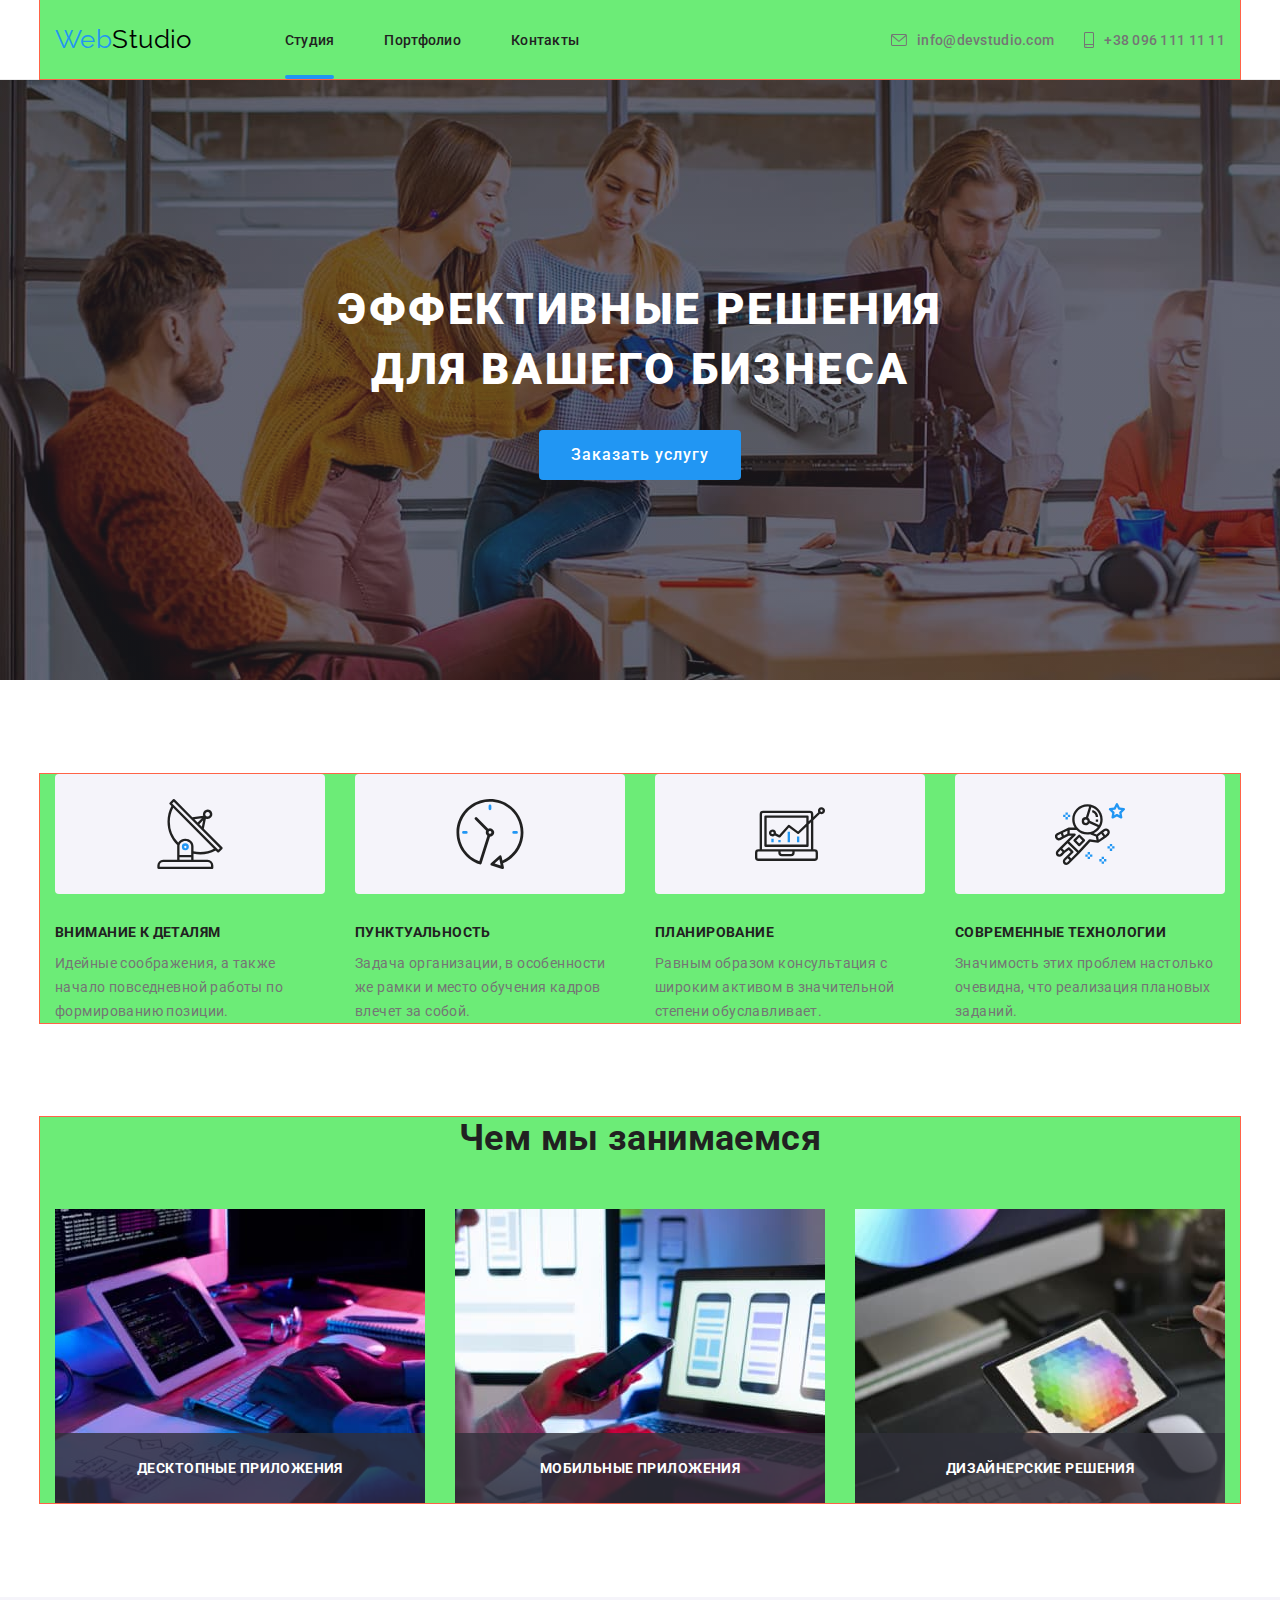
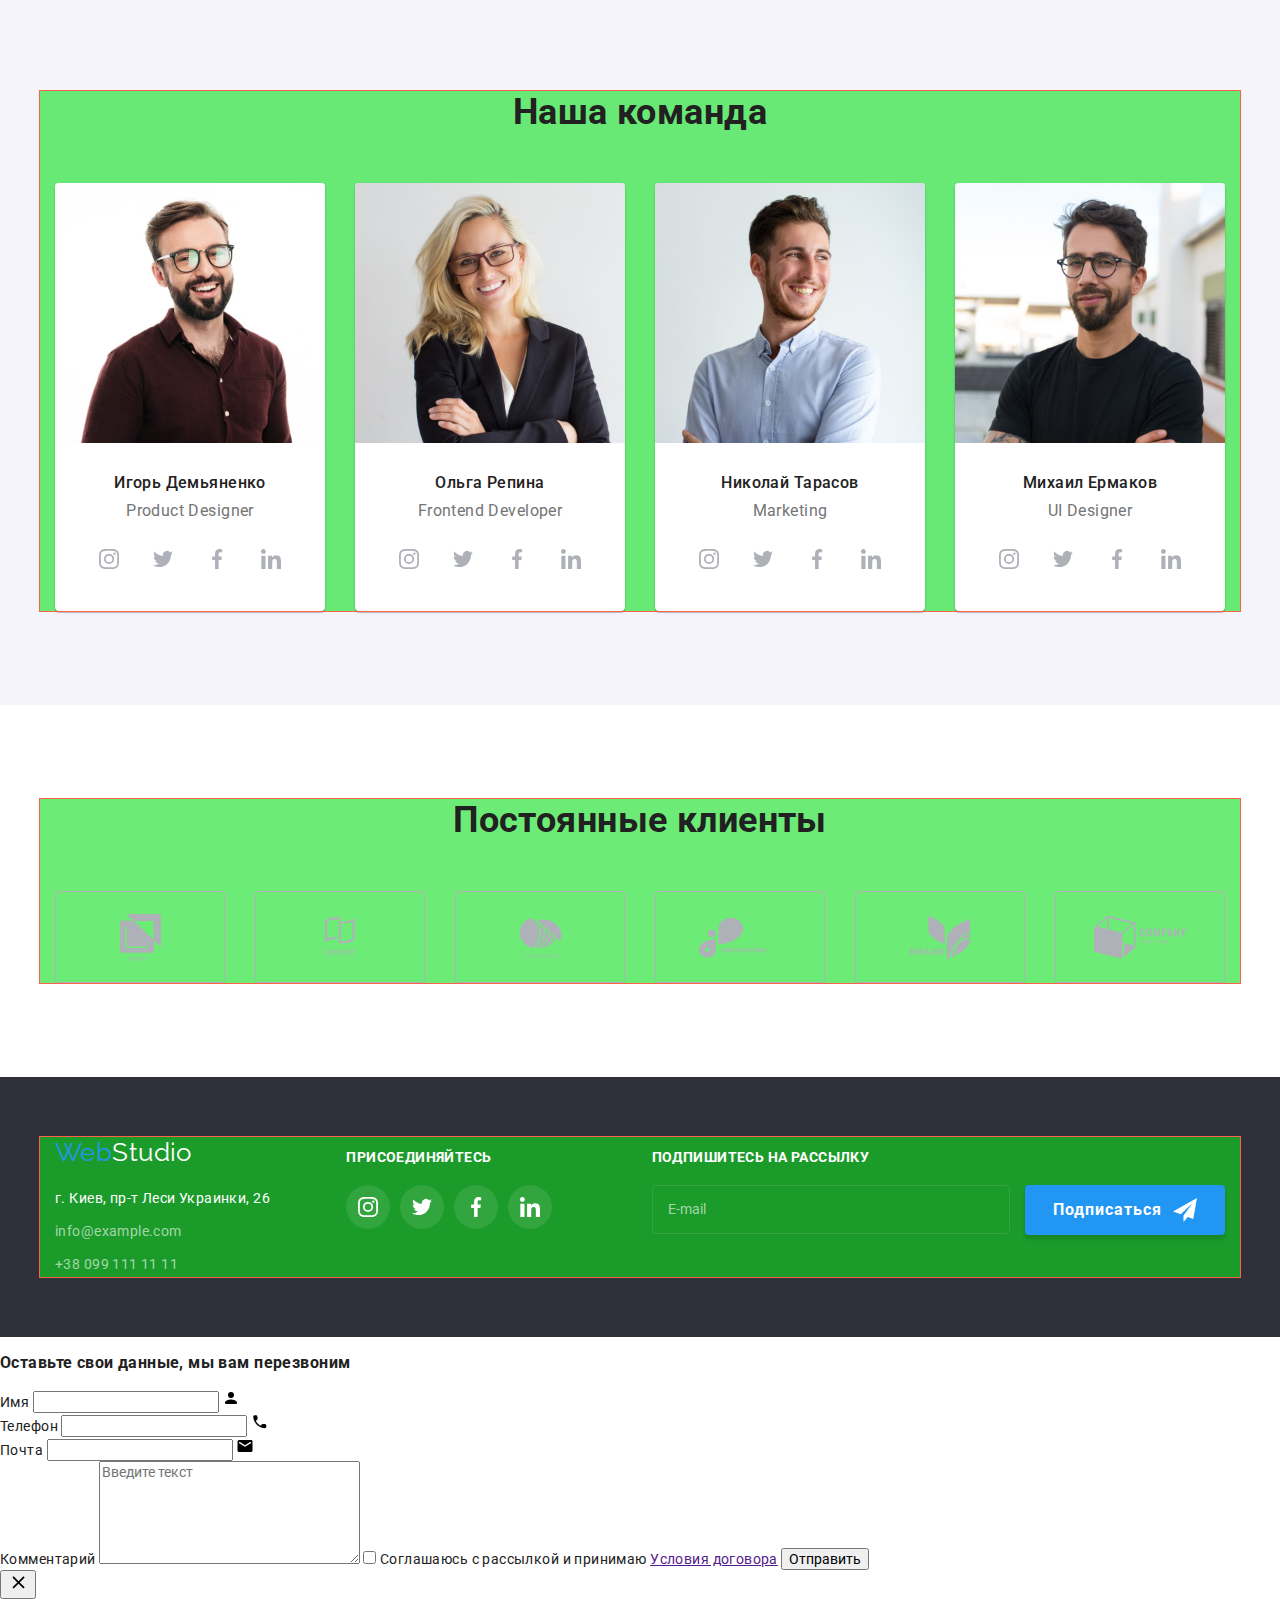
==== index.html @ 4295b2d2 "Add html" ====
<!DOCTYPE html>
<html lang="ru">
<head>
    <meta charset="UTF-8">
    <meta http-equiv="X-UA-Compatible" content="IE=edge">
    <meta name="viewport" content="width=device-width, initial-scale=1.0">
    <title>Document</title>
    <link rel="stylesheet" href="https://cdnjs.cloudflare.com/ajax/libs/modern-normalize/1.0.0/modern-normalize.min.css" />
    <link rel="preconnect" href="https://fonts.googleapis.com">
    <link rel="preconnect" href="https://fonts.gstatic.com" crossorigin>
    <link href="https://fonts.googleapis.com/css2?family=Raleway:wght@700&family=Roboto:wght@400;500;700;900&display=swap"
        rel="stylesheet">
        <link rel="stylesheet" href="./css/main.min.css">
</head>
<body>
<header class="pege-header">
    <div class="container header">
        <a class="logo link" href="./index.html">
            Web<span class="logo__color logo__color--header">Studio</span>
        </a>
        <nav>
            <ul class="site-nav list">
                <li class="site-nav__item"><a class="site-nav__link  site-nav__link--current link" href="">Студия</a> </li>
                <li class="site-nav__item"><a class="site-nav__link link" href="./portfolio.html">Портфолио</a> </li>
                <li class="site-nav__item"><a class="site-nav__link link" href="">Контакты</a> </li>
            </ul>
        </nav>
        <ul class="contact-list list">
            <li class="contact-list__item">
                <a class="contact-list__link link" href="mailto:info@devstudio.com">
                    <div class="contact-list__wrapper">
                        <svg class="contact-list__icon" width="16" height="12">
                            <use href="./images/icons-defs.svg#icon-envelope"></use>
                        </svg>
                        info@devstudio.com
                    </div>
                </a>
            </li>
            <li class="contact-list__item">
                 <a class="contact-list__link link" href="tel:+380961111111">
                  <div class="contact-list__wrapper">
                    <svg class="contact-list__icon" width="10" height="16">
                        <use href="./images/icons-defs.svg#icon-smartphone"></use>
                    </svg>
                    +38 096 111 11 11
                  </div>
                </a> 
            </li>
        </ul>
    </div>
</header>

<main>
    <section class="hero overlay">
        <h1 class="hero__title title">Эффективные решения <br> для вашего бизнеса</h1>
        <button class="button button__primery" type="button" data-modal-open>Заказать услугу</button>
    </section>
    <section class="advantage section" >
        <div class="container">
            <h2 class="advantage__title  ">Наши преимущества</h2>
            <ul class="advantage__list list">
                <li class="advantage__item">
                    <div class="feature">
                        <svg class="feature__icon" width="70" height="70">
                            <use href="./images/icons-defs.svg#icon-antenna"></use>
                        </svg>
                    </div>
                    <h3 class="feature__title">Внимание к деталям</h3>
                    <p class="feature__text">Идейные соображения, а также начало повседневной работы по формированию позиции.</p>
                </li>
                <li class="advantage__item">
                    <div class="feature">
                        <svg class="feature__icon" width="70" height="70">
                            <use href="./images/icons-defs.svg#icon-clock"></use>
                        </svg>
                    </div>
                    <h3 class="feature__title">Пунктуальность</h3>
                    <p class="feature__text">Задача организации, в особенности же рамки и место обучения кадров влечет за собой.</p>
                </li>
                <li class="advantage__item">
                    <div class="feature">
                        <svg class="featuree__icon" width="70" height="70">
                            <use href="./images/icons-defs.svg#icon-diagram"></use>
                        </svg>
                    </div>
                    <h3 class="feature__title">Планирование</h3>
                    <p class="feature__text">Равным образом консультация с широким активом в значительной степени обуславливает.</p>
                </li>
                <li class="advantage__item">
                    <div class="feature">
                        <svg class="feature__icon" width="70" height="70">
                            <use href="./images/icons-defs.svg#icon-astronaut"></use>
                        </svg>
                    </div>
                    <h3 class="feature__title">Современные технологии</h3>
                    <p class="feature__text">Значимость этих проблем настолько очевидна, что реализация плановых заданий.</p>
                </li>
            </ul>
        </div>
    </section>
    <section class="about about--no-padding section">
        <div class="container">
            <h2 class="about__title title">Чем мы занимаемся</h2>
            <ul class="image-list list">
                <li class="image__item">
                    <img  src="./images/box1.jpg" alt="Наша продукция для ПК" width="370">
                    <div class="image-overlay">
                        <p class="image-overlay__text">Десктопные приложения</p>
                    </div>
                </li>
                <li class="image__item">
                    <img  src="./images/box2.jpg" alt="Наша продукция для смарфонов" width="370">
                    <div class="image-overlay">
                        <p class="image-overlay__text">Мобильные приложения</p>
                    </div>
                </li>
                <li class="image__item">
                    <img  src="./images/box3.jpg" alt="Наша продукция для планшетов" width="370">
                    <div class="image-overlay">
                        <p class="image-overlay__text">Дизайнерские решения</p>
                    </div>
                </li>
            </ul>
        </div>
    </section>
    <section class="team team--accent-color section" >
        <div class="container">
            <h2 class="team__title title">Наша команда</h2>
            <ul class="team__list list">
                <li class="team__item">
                    <img  src="./images/foto(0).jpg" alt="foto Product Designer" width="">
                    <div class="user-wrapper">
                        <h3 class="user-wrapper__title title">Игорь Демьяненко</h3>
                        <p class="user-wrapper__text"><span lang="en">Product Designer</span></p>
                        <ul class="social list">
                            <li class="social__item">
                                <a class="social__link link" href="">
                                    <svg class="social__icon" width="20" height="20">
                                        <use href="./images/icons-defs.svg#icon-instagram"></use>
                                    </svg>
                                </a>
                            </li>
                            <li class="social__item">
                                <a class="social__link link" href="">
                                    <svg class="social__icon" width="20" height="20">
                                        <use href="./images/icons-defs.svg#icon-twitter"></use>
                                    </svg>
                                </a>
                            </li>
                            <li class="social__item">
                                <a class="social__link link" href="">
                                    <svg class="social__icon" width="20" height="20">
                                        <use href="./images/icons-defs.svg#icon-facebook"></use>
                                    </svg>
                                </a>
                            </li>
                            <li class="social__item">
                                <a class="social__link link" href="">
                                    <svg class="social__icon" width="20" height="20">
                                        <use href="./images/icons-defs.svg#icon-linkedin"></use>
                                    </svg>
                                </a>
                            </li>
                        </ul>
                    </div>
                </li>
                <li class="team__item">
                    <img  src="./images/foto(1).jpg" alt="foto Frontend Developer" width="">
                    <div class="user-wrapper">
                        <h3 class="user-wrapper__title title">Ольга Репина</h3>
                        <p class="user-wrapper__text"><span lang="en">Frontend Developer</span></p>
                        <ul class="social list">
                            <li class="social__item">
                                <a class="social__link link" href="">
                                    <svg class="social__icon" width="20" height="20">
                                        <use href="./images/icons-defs.svg#icon-instagram"></use>
                                    </svg>
                                </a>
                            </li>
                            <li class="social__item">
                                <a class="social__link link" href="">
                                    <svg class="social__icon" width="20" height="20">
                                        <use href="./images/icons-defs.svg#icon-twitter"></use>
                                    </svg>
                                </a>
                            </li>
                            <li class="social__item">
                                <a class="social__link link" href="">
                                    <svg class="social__icon" width="20" height="20">
                                        <use href="./images/icons-defs.svg#icon-facebook"></use>
                                    </svg>
                                </a>
                            </li>
                            <li class="social__item">
                                <a class="social__link link" href="">
                                    <svg class="social__icon" width="20" height="20">
                                        <use href="./images/icons-defs.svg#icon-linkedin"></use>
                                    </svg>
                                </a>
                            </li>
                        </ul>
                    </div>
                </li>
                <li class="team__item">
                    <img  src="./images/foto(2).jpg" alt="foto Marketing" width="">
                    <div class="user-wrapper">
                        <h3 class="user-wrapper__title title">Николай Тарасов</h3>
                        <p class="user-wrapper__text"><span lang="en">Marketing</span></p>
                        <ul class="social list">
                            <li class="social__item">
                                <a class="social__link link" href="">
                                    <svg class="social__icon" width="20" height="20">
                                        <use href="./images/icons-defs.svg#icon-instagram"></use>
                                    </svg>
                                </a>
                            </li>
                            <li class="social__item">
                                <a class="social__link link" href="">
                                    <svg class="social__icon" width="20" height="20">
                                        <use href="./images/icons-defs.svg#icon-twitter"></use>
                                    </svg>
                                </a>
                            </li>
                            <li class="social__item">
                                <a class="social__link link" href="">
                                    <svg class="social__icon" width="20" height="20">
                                        <use href="./images/icons-defs.svg#icon-facebook"></use>
                                    </svg>
                                </a>
                            </li>
                            <li class="social__item">
                                <a class="social__link link" href="">
                                    <svg class="social__icon" width="20" height="20">
                                        <use href="./images/icons-defs.svg#icon-linkedin"></use>
                                    </svg>
                                </a>
                            </li>
                        </ul>
                    </div>
                </li>
                <li class="team__item">
                    <img  src="./images/foto(3).jpg" alt="foto UI Designer" width="">
                    <div class="user-wrapper">
                        <h3 class="user-wrapper__title title">Михаил Ермаков</h3>
                        <p class="user-wrapper__text"><span lang="en">UI Designer</span></p>
                        <ul class="social list">
                            <li class="social__item">
                                <a class="social__link link" href="">
                                    <svg class="social__icon" width="20" height="20">
                                        <use href="./images/icons-defs.svg#icon-instagram"></use>
                                    </svg>
                                </a>
                            </li>
                            <li class="social__item">
                                <a class="social__link link" href="">
                                    <svg class="social__icon" width="20" height="20">
                                        <use href="./images/icons-defs.svg#icon-twitter"></use>
                                    </svg>
                                </a>
                            </li>
                            <li class="social__item">
                                <a class="social__link link" href="">
                                    <svg class="social__icon" width="20" height="20">
                                        <use href="./images/icons-defs.svg#icon-facebook"></use>
                                    </svg>
                                </a>
                            </li>
                            <li class="social__item">
                                <a class="social__link link" href="">
                                    <svg class="social__icon" width="20" height="20">
                                        <use href="./images/icons-defs.svg#icon-linkedin"></use>
                                    </svg>
                                </a>
                            </li>
                        </ul>
                    </div>
                </li>
            </ul>
        </div>
    </section>
    <section class="clients section">
        <div class="container">
            <h2 class="clients__title title">Постоянные клиенты</h2>
            <ul class="clients__list list">
                <li class="clients__item">
                    <a class="clients__link" href="">
                        <svg class="clients__icon" width="41" height="47">
                            <use href="./images/icons-defs.svg#icon-group1"></use>
                        </svg>
                    </a>
                </li>
                <li class="clients__item">
                    <a class="clients__link" href="">
                        <svg class="clients__icon" width="52" height="40">
                            <use href="./images/icons-defs.svg#icon-group"></use>
                        </svg>
                    </a>
                </li>
                <li class="clients__item">
                    <a class="clients__link" href="">
                        <svg class="clients__icon" width="43" height="41">
                            <use href="./images/icons-defs.svg#icon-group2"></use>
                        </svg>
                    </a>
                </li>
                <li class="clients__item">
                    <a class="clients__link" href="">
                        <svg class="clients__icon" width="85" height="41">
                            <use href="./images/icons-defs.svg#icon-group3"></use>
                        </svg>
                    </a>
                </li>
                <li class="clients__item">
                    <a class="clients__link" href="">
                        <svg class="clients__icon" width="63" height="45">
                            <use href="./images/icons-defs.svg#icon-group4"></use>
                        </svg>
                    </a>
                </li>
                <li class="clients__item">
                    <a class="clients__link" href="">
                        <svg class="clients__icon" width="94" height="44">
                            <use href="./images/icons-defs.svg#icon-group6"></use>
                        </svg>
                    </a>
                </li>
            </ul>
        </div>
    </section>   
</main>

<footer class="footer">
    <div class="container page-footer">
        <div class="address-container">
            <a class="logo logo--footer link" href="./index.html">
                Web<span class="logo__color logo__color--footer">Studio</span>
            </a>
            <address class="address">
                <p>г. Киев, пр-т Леси Украинки, 26</p>
                <a class="address__contact" href="mailto:info@example.com">info@example.com</a> <br>
                <a class="address__contact" href="tel:+380991111111">+38 099 111 11 11</a>
            </address>
        </div>
        <div class="social-container">
            <h3 class="social-container__title title">присоединяйтесь</h3>
            <ul class="social social--width list">
                <li class="social__item">
                    <a class="social__link social__link--changes-color" href="">
                        <svg class="social__icon social__icon--changes-fill" width="20" height="20">
                            <use href="./images/icons-defs.svg#icon-instagram"></use>
                        </svg>
                    </a>
                </li>
                <li class="social__item">
                    <a class="social__link social__link--changes-color" href="">
                        <svg class="social__icon social__icon--changes-fill" width="20" height="20">
                            <use href="./images/icons-defs.svg#icon-twitter"></use>
                        </svg>
                    </a>
                </li>
                <li class="social__item">
                    <a class="social__link social__link--changes-color" href="">
                        <svg class="social__icon social__icon--changes-fill" width="20" height="20">
                            <use href="./images/icons-defs.svg#icon-facebook"></use>
                        </svg>
                    </a>
                </li>
                <li class="social__item">
                    <a class="social__link social__link--changes-color" href="">
                        <svg class="social__icon social__icon--changes-fill" width="20" height="20">
                            <use href="./images/icons-defs.svg#icon-linkedin"></use>
                        </svg>
                    </a>
                </li>
            </ul>
        </div>
        <form class="subscription">
            <p class="subscription__title">Подпишитесь на рассылку</p>
            <label class="subscription__field">
                <input class="subscription__input" type="email" name="email" placeholder="E-mail">
            </label>
            <button class="button-subscription" type="submit">
                <span class="button-subscription__text">Подписаться</span>
                <svg class="button-subscription__icon" width="24" height="24">
                    <use href="./images/icons-defs.svg#icon-icon-send"></use>
                </svg>
            </button>
        </form>
    </div>
</footer>

<div class="backdrop backdrop__is-hidden" data-modal>
    <div class="modal">
        <form class="form" autocomplete="off">
            <h3 class="form__title">Оставьте свои данные, мы вам перезвоним</h3>
            <ul class="form-list list">
                <li class="form-list__item">
                    <label class="form-list__field">
                      <span class="form-list__label">Имя</span>
                      <input class="form-list__input" type="text" name="name"  >
                      <svg class="form-list__icon" width="18" height="18">
                          <use href="./images/icons-defs.svg#icon-person-black"></use>
                      </svg>
                      
                    </label>
                </li>
                <li class="form-list__item">
                    <label class="form-list__field">
                      <span class="form-list__label">Телефон</span>
                      <input class="form-list__input" type="tel" name="tel"     >
                      <svg class="form-list__icon" width="18" height="18">
                        <use href="./images/icons-defs.svg#icon-phone-black"></use>
                      </svg>
                      
                    </label>
                </li>
                <li class="form-list__item">
                    <label class="form-list__field">
                      <span class="form-list__label">Почта</span>
                      <input class="form-list__input" type="email" name="email"  >
                      <svg class="form-list__icon" width="18" height="18">
                        <use href="./images/icons-defs.svg#icon-email-black"></use>
                      </svg> 
                    </label>
                </li>
            </ul>
            <label class="textarea">
                <span class="textarea__lable">Комментарий</span> 
                <textarea class="textarea__comments" name="comments" cols="30" rows="6" placeholder="Введите текст"></textarea>
            </label>

            <label class="checkbox">
                <input class="checkbox__input" type="checkbox" name="agree" >
                <span class="checkbox__icon"></span>
                <span class="checkbox__label">Соглашаюсь с рассылкой и принимаю    </span><a class="checkbox__link" href="">Условия договора</a> 
            </label>

            <button class="form-button" type="submit">Отправить</button> 
        </form>
        <button type="button" class="btn" data-modal-close>
            <svg class="btn__icon" width="20" height="20">
                <use href="./images/icons-defs.svg#icon-close-black"></use>
            </svg>
        </button>
    </div>
</div>
<script src="./js/modal.js"></script>
</body>
</html>
---- css/main.min.css ----
.title{margin:0}.link{text-decoration:none}.list{list-style:none;padding:0;margin:0}p{margin:0}img{display:block;max-width:100%;height:auto}.about__title,.team__title,.clients__title{font-weight:700;line-height:1.17;text-align:center}@media screen and (max-width: 1199px){.about__title,.team__title,.clients__title{margin-bottom:30px;font-size:28px}}@media screen and (min-width: 1200px){.about__title,.team__title,.clients__title{margin-bottom:50px;font-size:36px}}.button{font-size:16px;font-weight:500;letter-spacing:0.06em;border-style:none;border-radius:4px;text-align:center;cursor:pointer}.advantage__title{position:absolute;width:1px;height:1px;border:0;padding:0;margin:-1px;clip:rect(0 0 0 0);overflow:hidden}body{font-family:"Roboto", "Raleway", sans-serif;background-color:#fff;color:#212121;font-size:14px;letter-spacing:0.03em}.container{padding-left:15px;padding-right:15px;margin-left:auto;margin-right:auto;background-color:#da9a9a}@media screen and (min-width: 480px){.container{width:480px;outline:1px solid tomato;background-color:rgba(118,180,216,0.651)}}@media screen and (min-width: 768px){.container{width:768px;background-color:rgba(255,166,0,0.651)}}@media screen and (min-width: 1200px){.container{width:1200px;background-color:rgba(14,224,32,0.61)}}.section{padding:94px 0px}@media screen and (max-width: 1199px){.section{padding:60px 0px}}.header{display:flex;align-items:center}.pege-header{border-bottom:1px solid #ECECEC}.logo{font-family:"Raleway", sans-serif;color:#2196f3;line-height:1.17}@media screen and (max-width: 767px){.logo{padding:16px 0}}@media screen and (max-width: 1199px){.logo{font-size:24px}}@media screen and (min-width: 1200px){.logo{font-size:26px;padding:20px 0}}.logo__color--header{color:#212121}@media screen and (min-width: 1200px){.logo__color--header{color:#000000}}@media screen and (max-width: 767px){.site-nav{display:none}}@media screen and (min-width: 768px){.site-nav{display:flex;margin-left:88px}}@media screen and (min-width: 1200px){.site-nav{display:flex;margin-left:93px}}.site-nav__item{position:relative;margin-left:50px}.site-nav__item:first-child{margin-left:0px}.site-nav__link--current::after{position:absolute;left:0;bottom:0;content:" ";display:block;width:100%;border-bottom:4px solid #2196f3;border-radius:2px}.site-nav__link{display:block;color:#212121;font-weight:500;line-height:1.17;letter-spacing:0.02em;transition:color 250ms cubic-bezier(0.4, 0, 0.2, 1)}@media screen and (min-width: 768px){.site-nav__link{padding-top:32px;padding-bottom:31px}}.site-nav__link:hover,.site-nav__link:focus{color:#2196f3}.contact-list{margin-left:auto}@media screen and (max-width: 767px){.contact-list{display:none}}@media screen and (min-width: 768px) and (max-width: 1199px){.contact-list{padding:21px 0}}@media screen and (min-width: 1200px){.contact-list{display:flex}}@media screen and (min-width: 1200px){.contact-list__item{margin-left:30px}}@media screen and (min-width: 768px) and (max-width: 1199px){.contact-list__item:first-child{margin-bottom:10px}}@media screen and (min-width: 1200px){.contact-list__item:first-child{margin-left:0px}}.contact-list__link{display:block;color:#757575;font-weight:500;line-height:1.17;letter-spacing:0.02em;transition:color 250ms cubic-bezier(0.4, 0, 0.2, 1)}@media screen and (min-width: 768px) and (max-width: 1199px){.contact-list__link{font-size:12px;color:#ff00b3}}@media screen and (min-width: 1200px){.contact-list__link{padding-top:32px;padding-bottom:31px}}.contact-list__link:hover,.contact-list__link:focus{color:#2196f3}.contact-list__wrapper{display:flex;align-items:center}.contact-list__icon{margin-right:10px;fill:#757575;transition:fill 250ms cubic-bezier(0.4, 0, 0.2, 1)}.contact-list__link:hover .contact-list__icon,.contact-list__link:focus .contact-list__icon{fill:#2196f3}.hero{text-align:center}@media screen and (max-width: 1199px){.hero{padding-top:118px;padding-bottom:118px}}@media screen and (min-width: 1200px){.hero{padding-top:200px;padding-bottom:200px}}.hero__title{margin-bottom:30px;color:#fff;font-weight:900;letter-spacing:0.06em;text-transform:uppercase}@media screen and (max-width: 1199px){.hero__title{font-size:26px;line-height:1.62}}@media screen and (min-width: 1200px){.hero__title{font-size:44px;line-height:1.36}}.button__primery{padding:10px 32px;color:#fff;background-color:#2196f3;line-height:1.88;transition:background-color 250ms cubic-bezier(0.4, 0, 0.2, 1)}.button__primery:hover,.button__primery:focus{background-color:#188CE8;box-shadow:0px 4px 4px 0px rgba(0,0,0,0.25)}.overlay{margin-left:auto;margin-right:auto;background-color:#2F303A}@media screen and (max-width: 767px){.overlay{max-width:480px;height:400px;background-image:linear-gradient(to right, rgba(47,48,58,0.4), rgba(47,48,58,0.4)),url(../images/overlay480.jpg)}}@media screen and (min-width: 768px){.overlay{max-width:768px;height:400px;background-image:linear-gradient(to right, rgba(47,48,58,0.4), rgba(47,48,58,0.4)),url(../images/hero768.jpg)}}@media screen and (min-width: 1200px){.overlay{max-width:1600px;height:600px;background-image:linear-gradient(to right, rgba(47,48,58,0.4), rgba(47,48,58,0.4)),url(../images/overlay.jpg)}}@media screen and (min-width: 768px) and (max-width: 1199px){.advantage__list{display:flex;flex-wrap:wrap;margin-left:-30px;margin-top:-30px}}@media screen and (min-width: 1200px){.advantage__list{display:flex}}@media screen and (max-width: 767px){.advantage__item{margin-bottom:30px}}@media screen and (min-width: 768px) and (max-width: 1199px){.advantage__item{margin-left:30px;margin-top:30px;flex-basis:calc((100% - 15px * 4 )/2)}}@media screen and (min-width: 1200px){.advantage__item{margin-right:30px;width:calc(100%/4)}}@media screen and (max-width: 767px){.advantage__item:last-child{margin-bottom:0px}}@media screen and (min-width: 1200px){.advantage__item:last-child{margin-right:0px}}.feature{display:flex;justify-content:center;align-items:center;height:120px;margin-bottom:30px;background-color:#F5F4FA;border-radius:4px}.feature__title{margin:0;margin-bottom:10px;font-size:14px;font-weight:700;line-height:1.17;text-transform:uppercase}@media screen and (max-width: 767px){.feature__title{text-align:center}}.feature__text{color:#757575;line-height:1.72}.about--no-padding{padding-top:0}@media screen and (max-width: 1199px){.about--no-padding{display:none}}.image-list{display:flex}.image__item{position:relative;margin-right:30px;width:calc(100%/3)}.image__item:last-child{margin-right:0px}.image-overlay{position:absolute;bottom:0;left:0;display:flex;justify-content:center;align-items:center;width:100%;height:70px;background-color:rgba(47,48,58,0.8)}.image-overlay__text{color:#fff;font-weight:700;line-height:1.17;text-transform:uppercase}.team--accent-color{background-color:#F5F4FA}@media screen and (min-width: 768px) and (max-width: 1199px){.team__list{display:flex;flex-wrap:wrap;margin-left:-30px;margin-top:-30px}}@media screen and (min-width: 1200px){.team__list{display:flex}}.team__item{overflow:hidden}@media screen and (max-width: 767px){.team__item{margin-bottom:30px;background-color:#fff;border-radius:4px;box-shadow:0px 2px 1px 0px rgba(0,0,0,0.2),0px 1px 1px 0px rgba(0,0,0,0.14),0px 1px 3px 0px rgba(0,0,0,0.12)}}@media screen and (min-width: 768px) and (max-width: 1199px){.team__item{width:calc(100%/2 - 30px);margin-left:30px;margin-top:30px;background-color:#fff;border-radius:4px;box-shadow:0px 2px 1px 0px rgba(0,0,0,0.2),0px 1px 1px 0px rgba(0,0,0,0.14),0px 1px 3px 0px rgba(0,0,0,0.12)}}@media screen and (min-width: 1200px){.team__item{width:calc(100%/4);margin-right:30px;background-color:#fff;border-radius:4px;box-shadow:0px 2px 1px 0px rgba(0,0,0,0.2),0px 1px 1px 0px rgba(0,0,0,0.14),0px 1px 3px 0px rgba(0,0,0,0.12)}}@media screen and (max-width: 767px){.team__item:last-child{margin-bottom:0px}}@media screen and (min-width: 1200px){.team__item:last-child{margin-right:0px}}.user-wrapper{padding-top:30px}@media screen and (max-width: 1199px){.user-wrapper{padding-bottom:24px}}@media screen and (min-width: 1200px){.user-wrapper{padding-bottom:30px}}.user-wrapper__title{margin-bottom:10px;font-size:16px;font-weight:500;line-height:1.19;text-align:center}.user-wrapper__text{margin-bottom:16px;color:#757575;font-size:16px;line-height:1.17;text-align:center}.social{display:flex;justify-content:center;align-items:center;background-color:transparent}.social__item{margin-right:10px}.social__item:last-child{margin-right:0}.social__link{display:flex;justify-content:center;align-items:center;width:44px;height:44px;border-radius:50%;background-color:#fff;transition:background-color 250ms cubic-bezier(0.4, 0, 0.2, 1)}.social__link:hover,.social__link:focus{background-color:#2196f3}.social__icon{fill:#AFB1B8;transition:fill 250ms cubic-bezier(0.4, 0, 0.2, 1)}.social__link:hover .social__icon,.social__link:focus .social__icon{fill:#fff}@media screen and (max-width: 1199px){.clients__list{display:flex;justify-content:center;align-items:center;flex-wrap:wrap;margin-left:-30px;margin-top:-30px;background-color:transparent}}@media screen and (min-width: 1200px){.clients__list{display:flex;justify-content:center;align-items:center}}@media screen and (max-width: 767px){.clients__item{width:calc(100%/2 - 30px);margin-left:30px;margin-top:30px}}@media screen and (min-width: 768px) and (max-width: 1199px){.clients__item{width:calc(100%/3 - 30px);margin-left:30px;margin-top:30px}}@media screen and (min-width: 1200px){.clients__item{width:calc(100%/6);margin-right:30px}}@media screen and (min-width: 1200px){.clients__item:last-child{margin-right:0}}.clients__link{display:flex;justify-content:center;align-items:center;height:92px;border:1px solid #AFB1B8;border-radius:4px;transition:border 250ms cubic-bezier(0.4, 0, 0.2, 1)}.clients__link:hover{border:1px solid #2196f3}.clients__icon{fill:#AFB1B8;transition:fill 250ms cubic-bezier(0.4, 0, 0.2, 1)}.clients__link:hover .clients__icon{fill:#2196f3}.clients__link:focus .clients__icon{fill:#2196f3}.footer{padding:60px 0px;background-color:#2f303a}@media screen and (max-width: 767px){.page-footer{text-align:center}}@media screen and (min-width: 768px) and (max-width: 1199px){.page-footer{display:flex;flex-wrap:wrap}}@media screen and (min-width: 1200px){.page-footer{display:flex;justify-content:space-between}}.logo__color--footer{color:#fff}@media screen and (min-width: 768px) and (max-width: 1199px){.logo--footer{margin-left:115px}}@media screen and (min-width: 768px) and (max-width: 1199px){.address-container{margin-bottom:60px}}.address{margin-top:20px;color:#fff;font-style:inherit;line-height:1.71}@media screen and (min-width: 768px) and (max-width: 1199px){.address{margin-left:76px}}.address__contact{display:inline-block;margin-top:9px;color:rgba(255,255,255,0.6);line-height:1.71;text-decoration:none;transition:color 250ms cubic-bezier(0.4, 0, 0.2, 1)}.address__contact:hover,.address__contact:focus{color:#2196f3}@media screen and (max-width: 767px){.social-container{margin:60px 0}}@media screen and (min-width: 768px) and (max-width: 1199px){.social-container{margin-left:165px;padding-top:5px;text-align:center}}@media screen and (min-width: 1200px){.social-container{padding-top:12px;margin-left:70px}}.social-container__title{color:#fff;font-size:14px;font-weight:700;line-height:1.17;margin-bottom:20px;text-transform:uppercase}.social--width{width:206px}@media screen and (max-width: 767px){.social--width{margin:0 auto}}.social__link--changes-color{background-color:rgba(255,255,255,0.1)}.social__icon--changes-fill{fill:#fff}.social__link:hover,.social__link:focus{background-color:#2196f3}.subscription{margin-top:12px;margin-left:93px}.subscription__title{color:#fff;font-weight:700;line-height:1.17;margin:0;margin-bottom:20px;text-transform:uppercase}.subscription__input{color:#fff;width:358px;padding:15px;margin-right:12px;background-color:inherit;border:1px solid rgba(255,255,255,0.1);border-radius:4px;cursor:pointer}.subscription__input::placeholder{color:rgba(255,255,255,0.6);line-height:1.25}.button-subscription{display:inline-flex;justify-content:space-between;align-items:center;color:#ffffff;font-size:16px;font-weight:700;line-height:1.88;letter-spacing:0.06em;background-color:#2196f3;border-radius:4px;border:none;box-shadow:0px 4px 4px 0px rgba(0,0,0,0.15);width:200px;height:50px;padding:10px  28px;text-align:center;vertical-align:top;cursor:pointer;transition:background-color 250ms cubic-bezier(0.4, 0, 0.2, 1)}.button-subscription:hover,.button-subscription:focus{background-color:#188CE8}
/*# sourceMappingURL=main.min.css.map */
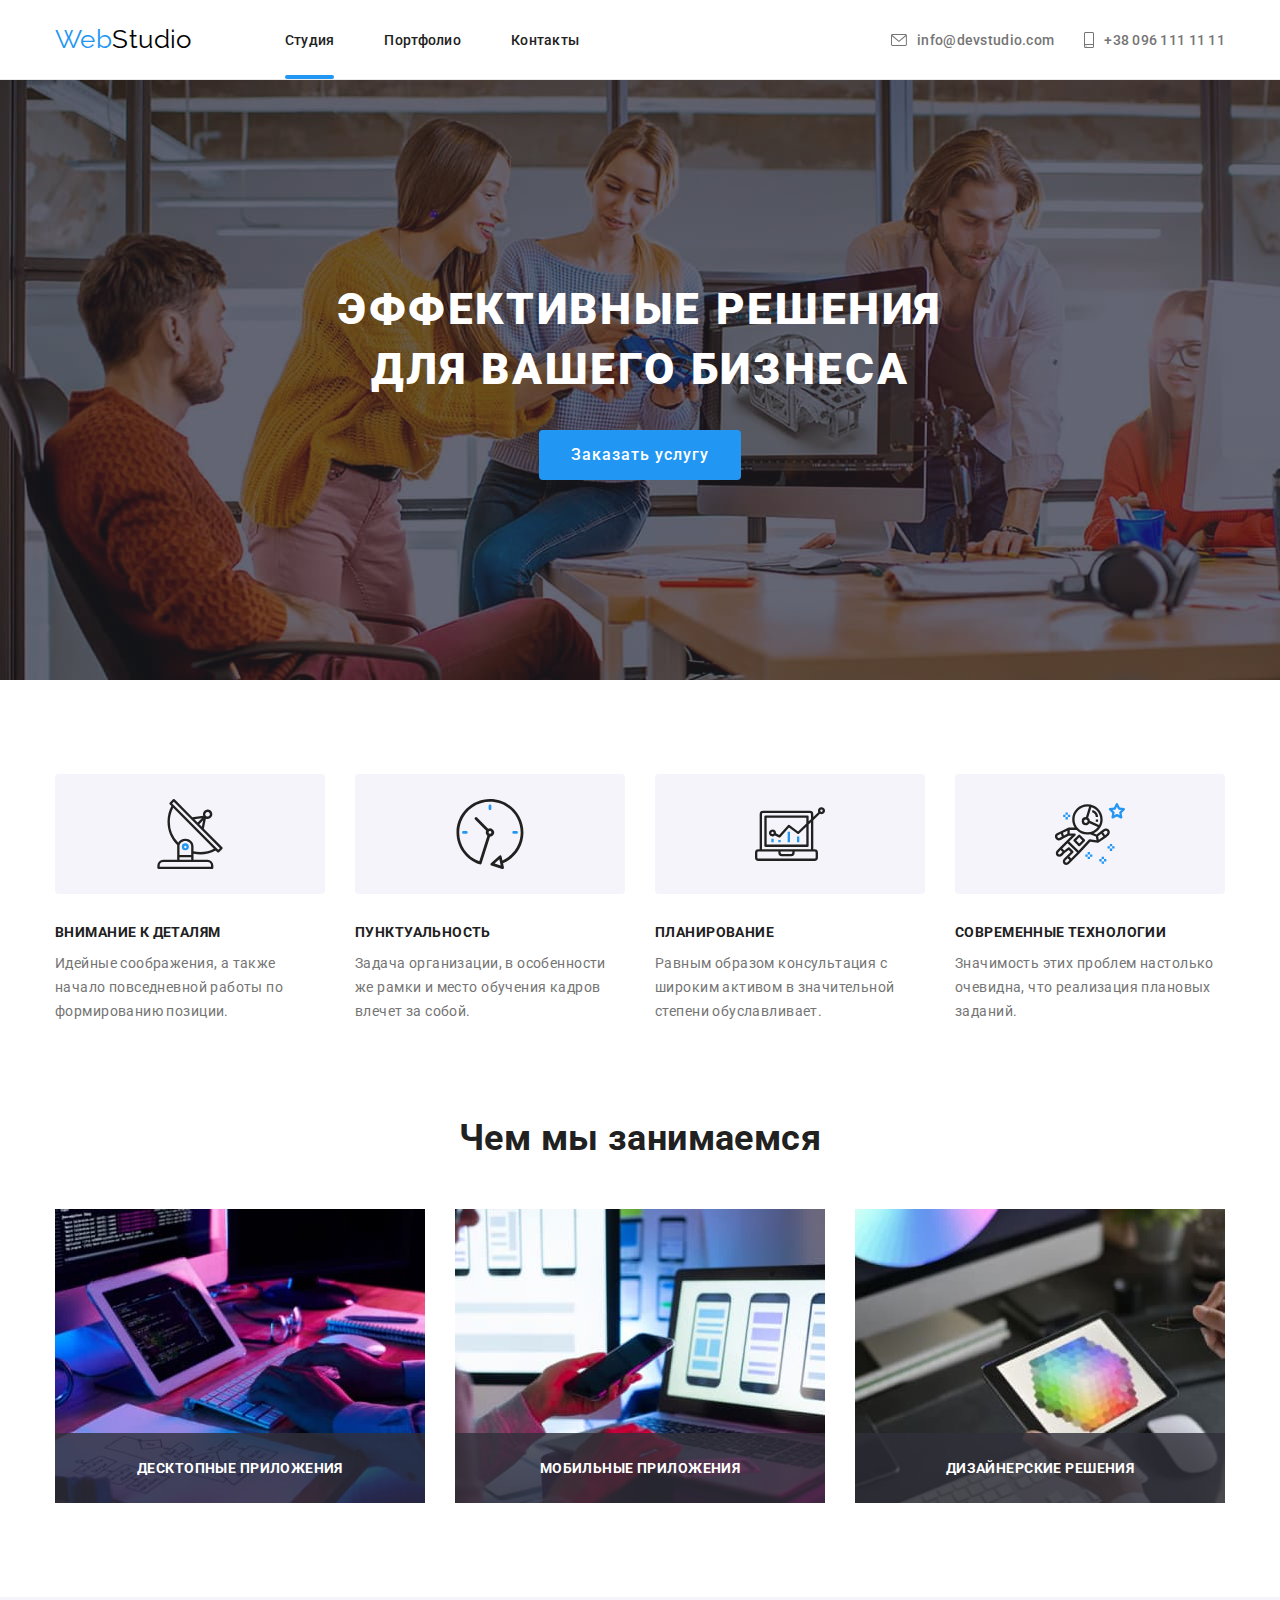
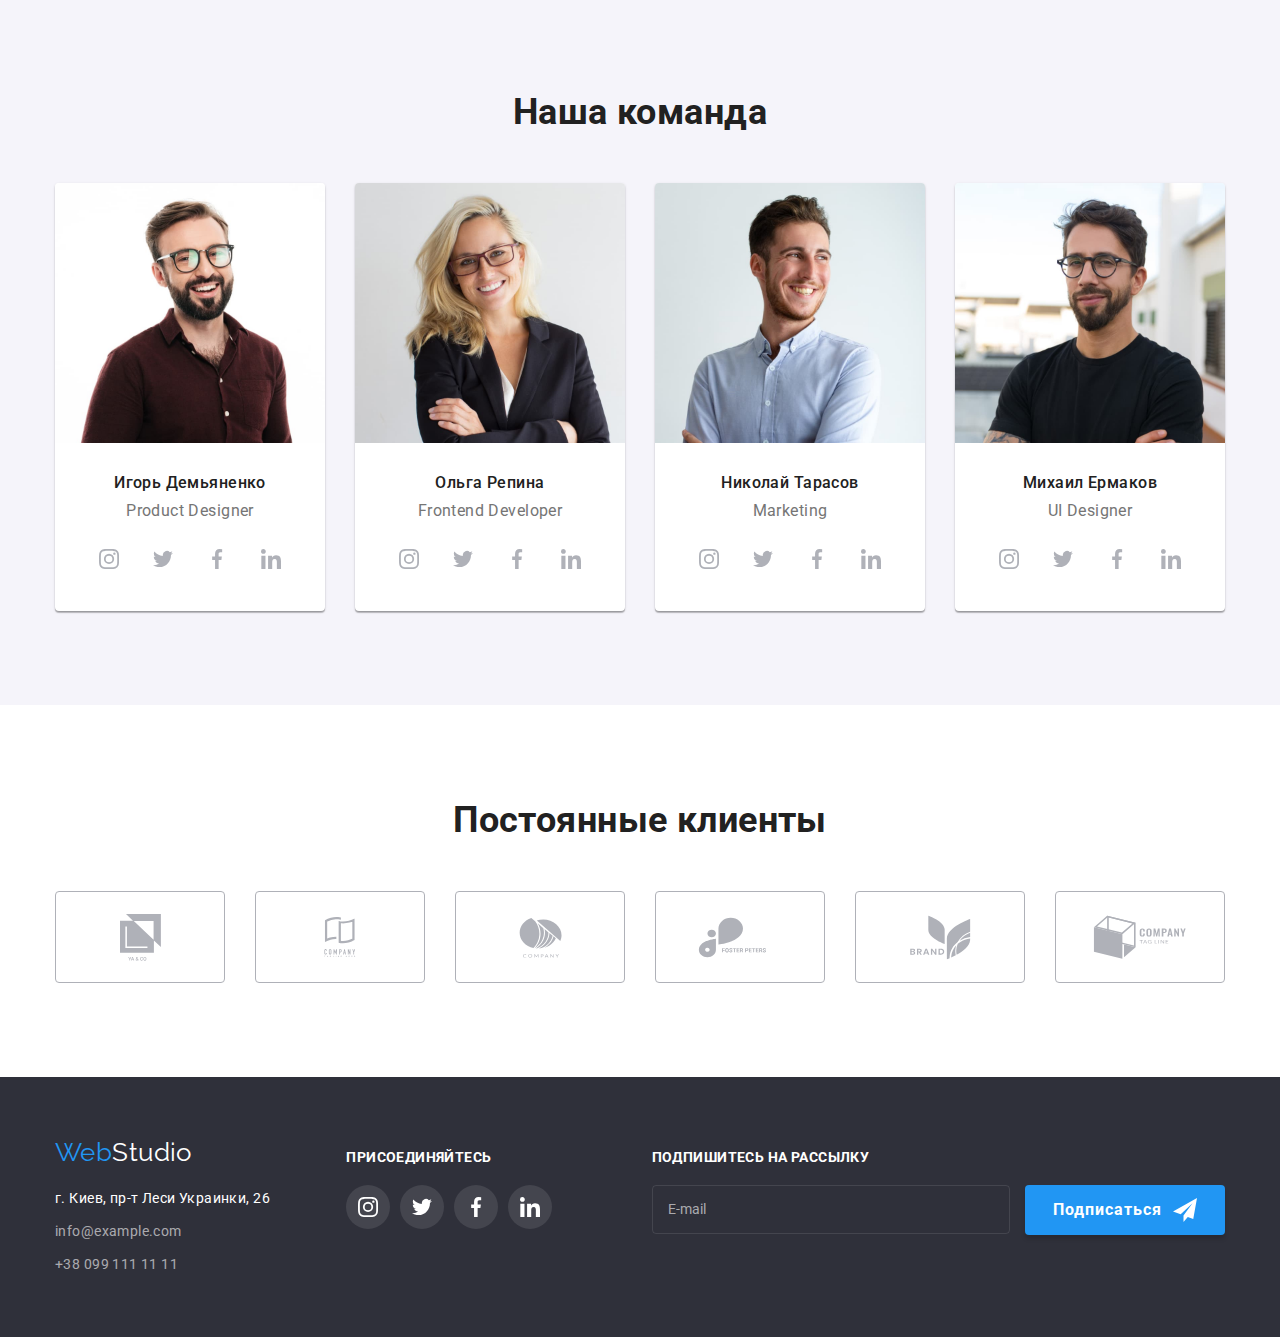
==== commit 03ece43f: "Add html" ====
--- a/index.html
+++ b/index.html
@@ -374,7 +374,7 @@
                 </li>
             </ul>
         </div>
-        <form class="subscription">
+        <form class="subscription" autocomplete="off">
             <p class="subscription__title">Подпишитесь на рассылку</p>
             <label class="subscription__field">
                 <input class="subscription__input" type="email" name="email" placeholder="E-mail">
--- a/css/main.min.css
+++ b/css/main.min.css
@@ -1,2 +1,2 @@
-.title{margin:0}.link{text-decoration:none}.list{list-style:none;padding:0;margin:0}p{margin:0}img{display:block;max-width:100%;height:auto}.about__title,.team__title,.clients__title{font-weight:700;line-height:1.17;text-align:center}@media screen and (max-width: 1199px){.about__title,.team__title,.clients__title{margin-bottom:30px;font-size:28px}}@media screen and (min-width: 1200px){.about__title,.team__title,.clients__title{margin-bottom:50px;font-size:36px}}.button{font-size:16px;font-weight:500;letter-spacing:0.06em;border-style:none;border-radius:4px;text-align:center;cursor:pointer}.advantage__title{position:absolute;width:1px;height:1px;border:0;padding:0;margin:-1px;clip:rect(0 0 0 0);overflow:hidden}body{font-family:"Roboto", "Raleway", sans-serif;background-color:#fff;color:#212121;font-size:14px;letter-spacing:0.03em}.container{padding-left:15px;padding-right:15px;margin-left:auto;margin-right:auto;background-color:#da9a9a}@media screen and (min-width: 480px){.container{width:480px;outline:1px solid tomato;background-color:rgba(118,180,216,0.651)}}@media screen and (min-width: 768px){.container{width:768px;background-color:rgba(255,166,0,0.651)}}@media screen and (min-width: 1200px){.container{width:1200px;background-color:rgba(14,224,32,0.61)}}.section{padding:94px 0px}@media screen and (max-width: 1199px){.section{padding:60px 0px}}.header{display:flex;align-items:center}.pege-header{border-bottom:1px solid #ECECEC}.logo{font-family:"Raleway", sans-serif;color:#2196f3;line-height:1.17}@media screen and (max-width: 767px){.logo{padding:16px 0}}@media screen and (max-width: 1199px){.logo{font-size:24px}}@media screen and (min-width: 1200px){.logo{font-size:26px;padding:20px 0}}.logo__color--header{color:#212121}@media screen and (min-width: 1200px){.logo__color--header{color:#000000}}@media screen and (max-width: 767px){.site-nav{display:none}}@media screen and (min-width: 768px){.site-nav{display:flex;margin-left:88px}}@media screen and (min-width: 1200px){.site-nav{display:flex;margin-left:93px}}.site-nav__item{position:relative;margin-left:50px}.site-nav__item:first-child{margin-left:0px}.site-nav__link--current::after{position:absolute;left:0;bottom:0;content:" ";display:block;width:100%;border-bottom:4px solid #2196f3;border-radius:2px}.site-nav__link{display:block;color:#212121;font-weight:500;line-height:1.17;letter-spacing:0.02em;transition:color 250ms cubic-bezier(0.4, 0, 0.2, 1)}@media screen and (min-width: 768px){.site-nav__link{padding-top:32px;padding-bottom:31px}}.site-nav__link:hover,.site-nav__link:focus{color:#2196f3}.contact-list{margin-left:auto}@media screen and (max-width: 767px){.contact-list{display:none}}@media screen and (min-width: 768px) and (max-width: 1199px){.contact-list{padding:21px 0}}@media screen and (min-width: 1200px){.contact-list{display:flex}}@media screen and (min-width: 1200px){.contact-list__item{margin-left:30px}}@media screen and (min-width: 768px) and (max-width: 1199px){.contact-list__item:first-child{margin-bottom:10px}}@media screen and (min-width: 1200px){.contact-list__item:first-child{margin-left:0px}}.contact-list__link{display:block;color:#757575;font-weight:500;line-height:1.17;letter-spacing:0.02em;transition:color 250ms cubic-bezier(0.4, 0, 0.2, 1)}@media screen and (min-width: 768px) and (max-width: 1199px){.contact-list__link{font-size:12px;color:#ff00b3}}@media screen and (min-width: 1200px){.contact-list__link{padding-top:32px;padding-bottom:31px}}.contact-list__link:hover,.contact-list__link:focus{color:#2196f3}.contact-list__wrapper{display:flex;align-items:center}.contact-list__icon{margin-right:10px;fill:#757575;transition:fill 250ms cubic-bezier(0.4, 0, 0.2, 1)}.contact-list__link:hover .contact-list__icon,.contact-list__link:focus .contact-list__icon{fill:#2196f3}.hero{text-align:center}@media screen and (max-width: 1199px){.hero{padding-top:118px;padding-bottom:118px}}@media screen and (min-width: 1200px){.hero{padding-top:200px;padding-bottom:200px}}.hero__title{margin-bottom:30px;color:#fff;font-weight:900;letter-spacing:0.06em;text-transform:uppercase}@media screen and (max-width: 1199px){.hero__title{font-size:26px;line-height:1.62}}@media screen and (min-width: 1200px){.hero__title{font-size:44px;line-height:1.36}}.button__primery{padding:10px 32px;color:#fff;background-color:#2196f3;line-height:1.88;transition:background-color 250ms cubic-bezier(0.4, 0, 0.2, 1)}.button__primery:hover,.button__primery:focus{background-color:#188CE8;box-shadow:0px 4px 4px 0px rgba(0,0,0,0.25)}.overlay{margin-left:auto;margin-right:auto;background-color:#2F303A}@media screen and (max-width: 767px){.overlay{max-width:480px;height:400px;background-image:linear-gradient(to right, rgba(47,48,58,0.4), rgba(47,48,58,0.4)),url(../images/overlay480.jpg)}}@media screen and (min-width: 768px){.overlay{max-width:768px;height:400px;background-image:linear-gradient(to right, rgba(47,48,58,0.4), rgba(47,48,58,0.4)),url(../images/hero768.jpg)}}@media screen and (min-width: 1200px){.overlay{max-width:1600px;height:600px;background-image:linear-gradient(to right, rgba(47,48,58,0.4), rgba(47,48,58,0.4)),url(../images/overlay.jpg)}}@media screen and (min-width: 768px) and (max-width: 1199px){.advantage__list{display:flex;flex-wrap:wrap;margin-left:-30px;margin-top:-30px}}@media screen and (min-width: 1200px){.advantage__list{display:flex}}@media screen and (max-width: 767px){.advantage__item{margin-bottom:30px}}@media screen and (min-width: 768px) and (max-width: 1199px){.advantage__item{margin-left:30px;margin-top:30px;flex-basis:calc((100% - 15px * 4 )/2)}}@media screen and (min-width: 1200px){.advantage__item{margin-right:30px;width:calc(100%/4)}}@media screen and (max-width: 767px){.advantage__item:last-child{margin-bottom:0px}}@media screen and (min-width: 1200px){.advantage__item:last-child{margin-right:0px}}.feature{display:flex;justify-content:center;align-items:center;height:120px;margin-bottom:30px;background-color:#F5F4FA;border-radius:4px}.feature__title{margin:0;margin-bottom:10px;font-size:14px;font-weight:700;line-height:1.17;text-transform:uppercase}@media screen and (max-width: 767px){.feature__title{text-align:center}}.feature__text{color:#757575;line-height:1.72}.about--no-padding{padding-top:0}@media screen and (max-width: 1199px){.about--no-padding{display:none}}.image-list{display:flex}.image__item{position:relative;margin-right:30px;width:calc(100%/3)}.image__item:last-child{margin-right:0px}.image-overlay{position:absolute;bottom:0;left:0;display:flex;justify-content:center;align-items:center;width:100%;height:70px;background-color:rgba(47,48,58,0.8)}.image-overlay__text{color:#fff;font-weight:700;line-height:1.17;text-transform:uppercase}.team--accent-color{background-color:#F5F4FA}@media screen and (min-width: 768px) and (max-width: 1199px){.team__list{display:flex;flex-wrap:wrap;margin-left:-30px;margin-top:-30px}}@media screen and (min-width: 1200px){.team__list{display:flex}}.team__item{overflow:hidden}@media screen and (max-width: 767px){.team__item{margin-bottom:30px;background-color:#fff;border-radius:4px;box-shadow:0px 2px 1px 0px rgba(0,0,0,0.2),0px 1px 1px 0px rgba(0,0,0,0.14),0px 1px 3px 0px rgba(0,0,0,0.12)}}@media screen and (min-width: 768px) and (max-width: 1199px){.team__item{width:calc(100%/2 - 30px);margin-left:30px;margin-top:30px;background-color:#fff;border-radius:4px;box-shadow:0px 2px 1px 0px rgba(0,0,0,0.2),0px 1px 1px 0px rgba(0,0,0,0.14),0px 1px 3px 0px rgba(0,0,0,0.12)}}@media screen and (min-width: 1200px){.team__item{width:calc(100%/4);margin-right:30px;background-color:#fff;border-radius:4px;box-shadow:0px 2px 1px 0px rgba(0,0,0,0.2),0px 1px 1px 0px rgba(0,0,0,0.14),0px 1px 3px 0px rgba(0,0,0,0.12)}}@media screen and (max-width: 767px){.team__item:last-child{margin-bottom:0px}}@media screen and (min-width: 1200px){.team__item:last-child{margin-right:0px}}.user-wrapper{padding-top:30px}@media screen and (max-width: 1199px){.user-wrapper{padding-bottom:24px}}@media screen and (min-width: 1200px){.user-wrapper{padding-bottom:30px}}.user-wrapper__title{margin-bottom:10px;font-size:16px;font-weight:500;line-height:1.19;text-align:center}.user-wrapper__text{margin-bottom:16px;color:#757575;font-size:16px;line-height:1.17;text-align:center}.social{display:flex;justify-content:center;align-items:center;background-color:transparent}.social__item{margin-right:10px}.social__item:last-child{margin-right:0}.social__link{display:flex;justify-content:center;align-items:center;width:44px;height:44px;border-radius:50%;background-color:#fff;transition:background-color 250ms cubic-bezier(0.4, 0, 0.2, 1)}.social__link:hover,.social__link:focus{background-color:#2196f3}.social__icon{fill:#AFB1B8;transition:fill 250ms cubic-bezier(0.4, 0, 0.2, 1)}.social__link:hover .social__icon,.social__link:focus .social__icon{fill:#fff}@media screen and (max-width: 1199px){.clients__list{display:flex;justify-content:center;align-items:center;flex-wrap:wrap;margin-left:-30px;margin-top:-30px;background-color:transparent}}@media screen and (min-width: 1200px){.clients__list{display:flex;justify-content:center;align-items:center}}@media screen and (max-width: 767px){.clients__item{width:calc(100%/2 - 30px);margin-left:30px;margin-top:30px}}@media screen and (min-width: 768px) and (max-width: 1199px){.clients__item{width:calc(100%/3 - 30px);margin-left:30px;margin-top:30px}}@media screen and (min-width: 1200px){.clients__item{width:calc(100%/6);margin-right:30px}}@media screen and (min-width: 1200px){.clients__item:last-child{margin-right:0}}.clients__link{display:flex;justify-content:center;align-items:center;height:92px;border:1px solid #AFB1B8;border-radius:4px;transition:border 250ms cubic-bezier(0.4, 0, 0.2, 1)}.clients__link:hover{border:1px solid #2196f3}.clients__icon{fill:#AFB1B8;transition:fill 250ms cubic-bezier(0.4, 0, 0.2, 1)}.clients__link:hover .clients__icon{fill:#2196f3}.clients__link:focus .clients__icon{fill:#2196f3}.footer{padding:60px 0px;background-color:#2f303a}@media screen and (max-width: 767px){.page-footer{text-align:center}}@media screen and (min-width: 768px) and (max-width: 1199px){.page-footer{display:flex;flex-wrap:wrap}}@media screen and (min-width: 1200px){.page-footer{display:flex;justify-content:space-between}}.logo__color--footer{color:#fff}@media screen and (min-width: 768px) and (max-width: 1199px){.logo--footer{margin-left:115px}}@media screen and (min-width: 768px) and (max-width: 1199px){.address-container{margin-bottom:60px}}.address{margin-top:20px;color:#fff;font-style:inherit;line-height:1.71}@media screen and (min-width: 768px) and (max-width: 1199px){.address{margin-left:76px}}.address__contact{display:inline-block;margin-top:9px;color:rgba(255,255,255,0.6);line-height:1.71;text-decoration:none;transition:color 250ms cubic-bezier(0.4, 0, 0.2, 1)}.address__contact:hover,.address__contact:focus{color:#2196f3}@media screen and (max-width: 767px){.social-container{margin:60px 0}}@media screen and (min-width: 768px) and (max-width: 1199px){.social-container{margin-left:165px;padding-top:5px;text-align:center}}@media screen and (min-width: 1200px){.social-container{padding-top:12px;margin-left:70px}}.social-container__title{color:#fff;font-size:14px;font-weight:700;line-height:1.17;margin-bottom:20px;text-transform:uppercase}.social--width{width:206px}@media screen and (max-width: 767px){.social--width{margin:0 auto}}.social__link--changes-color{background-color:rgba(255,255,255,0.1)}.social__icon--changes-fill{fill:#fff}.social__link:hover,.social__link:focus{background-color:#2196f3}.subscription{margin-top:12px;margin-left:93px}.subscription__title{color:#fff;font-weight:700;line-height:1.17;margin:0;margin-bottom:20px;text-transform:uppercase}.subscription__input{color:#fff;width:358px;padding:15px;margin-right:12px;background-color:inherit;border:1px solid rgba(255,255,255,0.1);border-radius:4px;cursor:pointer}.subscription__input::placeholder{color:rgba(255,255,255,0.6);line-height:1.25}.button-subscription{display:inline-flex;justify-content:space-between;align-items:center;color:#ffffff;font-size:16px;font-weight:700;line-height:1.88;letter-spacing:0.06em;background-color:#2196f3;border-radius:4px;border:none;box-shadow:0px 4px 4px 0px rgba(0,0,0,0.15);width:200px;height:50px;padding:10px  28px;text-align:center;vertical-align:top;cursor:pointer;transition:background-color 250ms cubic-bezier(0.4, 0, 0.2, 1)}.button-subscription:hover,.button-subscription:focus{background-color:#188CE8}
+.title{margin:0}.link{text-decoration:none}.list{list-style:none;padding:0;margin:0}p{margin:0}img{display:block;max-width:100%;height:auto}.about__title,.team__title,.clients__title{font-weight:700;line-height:1.17;text-align:center}@media screen and (max-width: 1199px){.about__title,.team__title,.clients__title{margin-bottom:30px;font-size:28px}}@media screen and (min-width: 1200px){.about__title,.team__title,.clients__title{margin-bottom:50px;font-size:36px}}.button{font-size:16px;font-weight:500;letter-spacing:0.06em;border-style:none;border-radius:4px;text-align:center;cursor:pointer}.advantage__title,.portfolio__title{position:absolute;width:1px;height:1px;border:0;padding:0;margin:-1px;clip:rect(0 0 0 0);overflow:hidden}body{font-family:"Roboto", "Raleway", sans-serif;background-color:#fff;color:#212121;font-size:14px;letter-spacing:0.03em}.container{padding-left:15px;padding-right:15px;margin-left:auto;margin-right:auto}@media screen and (min-width: 480px){.container{width:480px}}@media screen and (min-width: 768px){.container{width:768px}}@media screen and (min-width: 1200px){.container{width:1200px}}.section{padding:94px 0px}@media screen and (max-width: 1199px){.section{padding:60px 0px}}.header{display:flex;align-items:center}.pege-header{border-bottom:1px solid #ECECEC}.logo{font-family:"Raleway", sans-serif;color:#2196f3;line-height:1.17}@media screen and (max-width: 767px){.logo{padding:16px 0}}@media screen and (max-width: 1199px){.logo{font-size:24px}}@media screen and (min-width: 1200px){.logo{font-size:26px;padding:20px 0}}.logo__color--header{color:#212121}@media screen and (min-width: 1200px){.logo__color--header{color:#000000}}@media screen and (max-width: 767px){.site-nav{display:none}}@media screen and (min-width: 768px){.site-nav{display:flex;margin-left:88px}}@media screen and (min-width: 1200px){.site-nav{display:flex;margin-left:93px}}.site-nav__item{position:relative;margin-left:50px}.site-nav__item:first-child{margin-left:0px}.site-nav__link--current::after{position:absolute;left:0;bottom:0;content:" ";display:block;width:100%;border-bottom:4px solid #2196f3;border-radius:2px}.site-nav__link{display:block;color:#212121;font-weight:500;line-height:1.17;letter-spacing:0.02em;transition:color 250ms cubic-bezier(0.4, 0, 0.2, 1)}@media screen and (min-width: 768px){.site-nav__link{padding-top:32px;padding-bottom:31px}}.site-nav__link:hover,.site-nav__link:focus{color:#2196f3}.contact-list{margin-left:auto}@media screen and (max-width: 767px){.contact-list{display:none}}@media screen and (min-width: 768px) and (max-width: 1199px){.contact-list{padding:21px 0}}@media screen and (min-width: 1200px){.contact-list{display:flex}}@media screen and (min-width: 1200px){.contact-list__item{margin-left:30px}}@media screen and (min-width: 768px) and (max-width: 1199px){.contact-list__item:first-child{margin-bottom:10px}}@media screen and (min-width: 1200px){.contact-list__item:first-child{margin-left:0px}}.contact-list__link{display:block;color:#757575;font-weight:500;line-height:1.17;letter-spacing:0.02em;transition:color 250ms cubic-bezier(0.4, 0, 0.2, 1)}@media screen and (min-width: 768px) and (max-width: 1199px){.contact-list__link{font-size:12px}}@media screen and (min-width: 1200px){.contact-list__link{padding-top:32px;padding-bottom:31px}}.contact-list__link:hover,.contact-list__link:focus{color:#2196f3}.contact-list__wrapper{display:flex;align-items:center}.contact-list__icon{margin-right:10px;fill:#757575;transition:fill 250ms cubic-bezier(0.4, 0, 0.2, 1)}.contact-list__link:hover .contact-list__icon,.contact-list__link:focus .contact-list__icon{fill:#2196f3}.hero{text-align:center}@media screen and (max-width: 1199px){.hero{padding-top:118px;padding-bottom:118px}}@media screen and (min-width: 1200px){.hero{padding-top:200px;padding-bottom:200px}}.hero__title{margin-bottom:30px;color:#fff;font-weight:900;letter-spacing:0.06em;text-transform:uppercase}@media screen and (max-width: 1199px){.hero__title{font-size:26px;line-height:1.62}}@media screen and (min-width: 1200px){.hero__title{font-size:44px;line-height:1.36}}.button__primery{padding:10px 32px;color:#fff;background-color:#2196f3;line-height:1.88;transition:background-color 250ms cubic-bezier(0.4, 0, 0.2, 1)}.button__primery:hover,.button__primery:focus{background-color:#188CE8;box-shadow:0px 4px 4px 0px rgba(0,0,0,0.25)}.overlay{margin-left:auto;margin-right:auto;background-color:#2F303A}@media screen and (max-width: 767px){.overlay{max-width:480px;height:400px;background-image:linear-gradient(to right, rgba(47,48,58,0.4), rgba(47,48,58,0.4)),url(../images/overlay480.jpg)}}@media screen and (min-width: 768px){.overlay{max-width:768px;height:400px;background-image:linear-gradient(to right, rgba(47,48,58,0.4), rgba(47,48,58,0.4)),url(../images/hero768.jpg)}}@media screen and (min-width: 1200px){.overlay{max-width:1600px;height:600px;background-image:linear-gradient(to right, rgba(47,48,58,0.4), rgba(47,48,58,0.4)),url(../images/overlay.jpg)}}@media screen and (min-width: 768px) and (max-width: 1199px){.advantage__list{display:flex;flex-wrap:wrap;margin-left:-30px;margin-top:-30px}}@media screen and (min-width: 1200px){.advantage__list{display:flex}}@media screen and (max-width: 767px){.advantage__item{margin-bottom:30px}}@media screen and (min-width: 768px) and (max-width: 1199px){.advantage__item{margin-left:30px;margin-top:30px;flex-basis:calc((100% - 15px * 4 )/2)}}@media screen and (min-width: 1200px){.advantage__item{margin-right:30px;width:calc(100%/4)}}@media screen and (max-width: 767px){.advantage__item:last-child{margin-bottom:0px}}@media screen and (min-width: 1200px){.advantage__item:last-child{margin-right:0px}}.feature{display:flex;justify-content:center;align-items:center;height:120px;margin-bottom:30px;background-color:#F5F4FA;border-radius:4px}.feature__title{margin:0;margin-bottom:10px;font-size:14px;font-weight:700;line-height:1.17;text-transform:uppercase}@media screen and (max-width: 767px){.feature__title{text-align:center}}.feature__text{color:#757575;line-height:1.72}.about--no-padding{padding-top:0}@media screen and (max-width: 1199px){.about--no-padding{display:none}}.image-list{display:flex}.image__item{position:relative;margin-right:30px;width:calc(100%/3)}.image__item:last-child{margin-right:0px}.image-overlay{position:absolute;bottom:0;left:0;display:flex;justify-content:center;align-items:center;width:100%;height:70px;background-color:rgba(47,48,58,0.8)}.image-overlay__text{color:#fff;font-weight:700;line-height:1.17;text-transform:uppercase}.team--accent-color{background-color:#F5F4FA}@media screen and (min-width: 768px) and (max-width: 1199px){.team__list{display:flex;flex-wrap:wrap;margin-left:-30px;margin-top:-30px}}@media screen and (min-width: 1200px){.team__list{display:flex}}.team__item{overflow:hidden}@media screen and (max-width: 767px){.team__item{margin-bottom:30px;background-color:#fff;border-radius:4px;box-shadow:0px 2px 1px 0px rgba(0,0,0,0.2),0px 1px 1px 0px rgba(0,0,0,0.14),0px 1px 3px 0px rgba(0,0,0,0.12)}}@media screen and (min-width: 768px) and (max-width: 1199px){.team__item{width:calc(100%/2 - 30px);margin-left:30px;margin-top:30px;background-color:#fff;border-radius:4px;box-shadow:0px 2px 1px 0px rgba(0,0,0,0.2),0px 1px 1px 0px rgba(0,0,0,0.14),0px 1px 3px 0px rgba(0,0,0,0.12)}}@media screen and (min-width: 1200px){.team__item{width:calc(100%/4);margin-right:30px;background-color:#fff;border-radius:4px;box-shadow:0px 2px 1px 0px rgba(0,0,0,0.2),0px 1px 1px 0px rgba(0,0,0,0.14),0px 1px 3px 0px rgba(0,0,0,0.12)}}@media screen and (max-width: 767px){.team__item:last-child{margin-bottom:0px}}@media screen and (min-width: 1200px){.team__item:last-child{margin-right:0px}}.user-wrapper{padding-top:30px}@media screen and (max-width: 1199px){.user-wrapper{padding-bottom:24px}}@media screen and (min-width: 1200px){.user-wrapper{padding-bottom:30px}}.user-wrapper__title{margin-bottom:10px;font-size:16px;font-weight:500;line-height:1.19;text-align:center}.user-wrapper__text{margin-bottom:16px;color:#757575;font-size:16px;line-height:1.17;text-align:center}.social{display:flex;justify-content:center;align-items:center;background-color:transparent}.social__item{margin-right:10px}.social__item:last-child{margin-right:0}.social__link{display:flex;justify-content:center;align-items:center;width:44px;height:44px;border-radius:50%;background-color:#fff;transition:background-color 250ms cubic-bezier(0.4, 0, 0.2, 1)}.social__link:hover,.social__link:focus{background-color:#2196f3}.social__icon{fill:#AFB1B8;transition:fill 250ms cubic-bezier(0.4, 0, 0.2, 1)}.social__link:hover .social__icon,.social__link:focus .social__icon{fill:#fff}@media screen and (max-width: 1199px){.clients__list{display:flex;justify-content:center;align-items:center;flex-wrap:wrap;margin-left:-30px;margin-top:-30px;background-color:transparent}}@media screen and (min-width: 1200px){.clients__list{display:flex;justify-content:center;align-items:center}}@media screen and (max-width: 767px){.clients__item{width:calc(100%/2 - 30px);margin-left:30px;margin-top:30px}}@media screen and (min-width: 768px) and (max-width: 1199px){.clients__item{width:calc(100%/3 - 30px);margin-left:30px;margin-top:30px}}@media screen and (min-width: 1200px){.clients__item{width:calc(100%/6);margin-right:30px}}@media screen and (min-width: 1200px){.clients__item:last-child{margin-right:0}}.clients__link{display:flex;justify-content:center;align-items:center;height:92px;border:1px solid #AFB1B8;border-radius:4px;transition:border 250ms cubic-bezier(0.4, 0, 0.2, 1)}.clients__link:hover{border:1px solid #2196f3}.clients__icon{fill:#AFB1B8;transition:fill 250ms cubic-bezier(0.4, 0, 0.2, 1)}.clients__link:hover .clients__icon{fill:#2196f3}.clients__link:focus .clients__icon{fill:#2196f3}.footer{padding:60px 0px;background-color:#2f303a}@media screen and (max-width: 767px){.page-footer{text-align:center}}@media screen and (min-width: 768px) and (max-width: 1199px){.page-footer{display:flex;flex-wrap:wrap}}@media screen and (min-width: 1200px){.page-footer{display:flex;justify-content:space-between}}.logo__color--footer{color:#fff}@media screen and (min-width: 768px) and (max-width: 1199px){.logo--footer{margin-left:115px}}@media screen and (min-width: 768px) and (max-width: 1199px){.address-container{margin-bottom:60px}}.address{margin-top:20px;color:#fff;font-style:inherit;line-height:1.71}@media screen and (min-width: 768px) and (max-width: 1199px){.address{margin-left:76px}}.address__contact{display:inline-block;margin-top:9px;color:rgba(255,255,255,0.6);line-height:1.71;text-decoration:none;transition:color 250ms cubic-bezier(0.4, 0, 0.2, 1)}.address__contact:hover,.address__contact:focus{color:#2196f3}@media screen and (max-width: 767px){.social-container{margin:60px 0}}@media screen and (min-width: 768px) and (max-width: 1199px){.social-container{margin-left:165px;padding-top:5px;text-align:center}}@media screen and (min-width: 1200px){.social-container{padding-top:12px;margin-left:70px}}.social-container__title{color:#fff;font-size:14px;font-weight:700;line-height:1.17;margin-bottom:20px;text-transform:uppercase}.social--width{width:206px}@media screen and (max-width: 767px){.social--width{margin:0 auto}}.social__link--changes-color{background-color:rgba(255,255,255,0.1)}.social__icon--changes-fill{fill:#fff}.social__link:hover,.social__link:focus{background-color:#2196f3}@media screen and (min-width: 768px) and (max-width: 1199px){.subscription{width:450px;margin:0 auto;text-align:center}}@media screen and (min-width: 1200px){.subscription{margin-top:12px;margin-left:93px}}.subscription__title{color:#fff;font-weight:700;line-height:1.17;margin:0;margin-bottom:20px;text-transform:uppercase}.subscription__input{color:#fff;padding:15px;background-color:inherit;border:1px solid rgba(255,255,255,0.1);border-radius:4px;cursor:pointer}@media screen and (max-width: 1199px){.subscription__input{width:100%;margin-bottom:20px}}@media screen and (min-width: 1200px){.subscription__input{width:358px;margin-right:12px}}.subscription__input::placeholder{color:rgba(255,255,255,0.6);line-height:1.25}.button-subscription{display:inline-flex;justify-content:space-between;align-items:center;color:#ffffff;font-size:16px;font-weight:700;line-height:1.88;letter-spacing:0.06em;background-color:#2196f3;border-radius:4px;border:none;box-shadow:0px 4px 4px 0px rgba(0,0,0,0.15);width:200px;height:50px;padding:10px  28px;text-align:center;vertical-align:top;cursor:pointer;transition:background-color 250ms cubic-bezier(0.4, 0, 0.2, 1)}.button-subscription:hover,.button-subscription:focus{background-color:#188CE8}.backdrop{position:fixed;top:0;left:0;width:100%;height:100%;background-color:rgba(0,0,0,0.2)}.backdrop__is-hidden{opacity:0;pointer-events:none}.modal{position:absolute;top:50%;left:50%;border-radius:4px;background-color:#fff;transform:translate(-50%, -50%) scale(1);transition:transform 250ms cubic-bezier(0.4, 0, 0.2, 1)}@media screen and (max-width: 1199px){.modal{width:450px}}@media screen and (min-width: 1200px){.modal{width:528px;height:581px}}.backdrop__is-hidden .modal{transform:translate(-50%, -50%) scale(0.9)}.btn{position:absolute;top:8px;right:8px;width:30px;height:30px;border-radius:50%;background-color:#fff;border:1px solid rgba(0,0,0,0.1);cursor:pointer;transition:box-shadow 250ms cubic-bezier(0.4, 0, 0.2, 1)}.btn:hover{box-shadow:0px 4px 4px 0px rgba(0,0,0,0.25)}.btn__icon{position:absolute;top:50%;left:50%;transform:translate(-50%, -50%);fill:#000000;transition:fill 250ms cubic-bezier(0.4, 0, 0.2, 1)}.btn:hover .btn__icon{fill:#2196f3}.form{width:100%;height:100%;padding:40px}.form__title{font-size:20px;font-weight:700;margin:0;margin-bottom:30px;text-align:center}@media screen and (max-width: 1199px){.form__title{line-height:1.5}}@media screen and (min-width: 1200px){.form__title{line-height:1.17}}.form-list__item{margin-bottom:28px}.form-list__field{position:relative;display:block}.form-list__label{position:absolute;left:0;bottom:calc(100% + 4px)}.form-list__input{width:100%;padding:11px 42px;border:1px solid rgba(33,33,33,0.2);border-radius:4px;outline:none;cursor:pointer}.form-list__input:focus{border:1px solid #2196f3}.form-list__icon{position:absolute;top:50%;left:12px;fill:#212121;transform:translateY(-50%)}.form-list__field:focus-within .form-list__icon{fill:#2196f3}.textarea{display:block;margin-top:-18px;margin-bottom:20px}.textarea__lable{display:block;margin-bottom:4px}.textarea__comments{width:100%;padding:12px 16px;border:1px solid rgba(33,33,33,0.2);border-radius:4px;resize:none;outline:none}.textarea__comments:focus{border:1px solid #2196f3}.textarea__comments::placeholder{line-height:1.17;letter-spacing:0.01em}@media screen and (max-width: 1199px){.textarea__comments::placeholder{font-size:14px}}@media screen and (min-width: 1200px){.textarea__comments::placeholder{font-size:12px}}.checkbox{display:flex;align-items:center}.checkbox__icon{display:inline-block;width:16px;height:15px;margin-left:14px;margin-right:8px;border:2px solid #212121;border-radius:2px;cursor:pointer}.checkbox__input:checked+.checkbox__icon{border-color:#2196f3;background-color:#2196f3;background-size:contain;background-origin:border-box;background-image:url(../images/icon-check.svg)}.checkbox__input:focus+.checkbox__icon{box-shadow:0 0 0 0.1em #7c7e7c}.checkbox__label{margin-right:8px}@media screen and (max-width: 1199px){.checkbox__label{font-size:12px;line-height:1.17}}@media screen and (min-width: 1200px){.checkbox__label{line-height:1.71}}.checkbox__link{color:#2196f3}@media screen and (max-width: 1199px){.checkbox__link{font-size:12px;line-height:1.17}}@media screen and (min-width: 1200px){.checkbox__link{line-height:1.71}}.checkbox__input{position:absolute;width:1px;height:1px;border:0;padding:0;margin:-1px;clip:rect(0 0 0 0);overflow:hidden}.form-button{display:block;color:#fff;font-size:16px;font-weight:700;letter-spacing:0.1em;line-height:1.88;background-color:#2196f3;width:200px;height:50px;padding:10px 55px;margin:0 auto;margin-top:30px;border:none;border-radius:4px;box-shadow:0px 4px 4px 0px rgba(0,0,0,0.15);cursor:pointer;transition:background-color 250ms cubic-bezier(0.4, 0, 0.2, 1),box-shadow 250ms cubic-bezier(0.4, 0, 0.2, 1)}.form-button:hover,.form-button:focus{background-color:#188CE8;box-shadow:0px 4px 4px 0px rgba(0,0,0,0.25)}.button__secondary{background-color:#F5F4FA;line-height:1.62;padding:6px 22px;transition:background-color 250ms cubic-bezier(0.4, 0, 0.2, 1),color 250ms cubic-bezier(0.4, 0, 0.2, 1),box-shadow 250ms cubic-bezier(0.4, 0, 0.2, 1)}.button__secondary:hover,.button__secondary:focus{color:#fff;background-color:#2196f3;box-shadow:0px 4px 4px 0px rgba(0,0,0,0.25)}@media screen and (max-width: 767px){.settings-filter{display:flex;flex-wrap:wrap;margin-bottom:40px}}@media screen and (min-width: 768px) and (max-width: 1199px){.settings-filter{display:flex;justify-content:center;margin-bottom:30px}}@media screen and (min-width: 1200px){.settings-filter{display:flex;justify-content:center;margin-bottom:50px}}.settings-filter__item{margin-right:8px}@media screen and (max-width: 767px){.settings-filter__item:nth-child(-n+3){margin-bottom:15px}}@media screen and (min-width: 768px){.settings-filter__item:last-child{margin-right:0px}}@media screen and (min-width: 768px) and (max-width: 1199px){.card-set{display:flex;flex-wrap:wrap;margin-top:-30px;margin-left:-30px}}@media screen and (min-width: 1200px){.card-set{display:flex;flex-wrap:wrap;margin-top:-30px;margin-left:-30px}}@media screen and (max-width: 767px){.card-set__item{margin-bottom:30px}}@media screen and (min-width: 768px) and (max-width: 1199px){.card-set__item{flex-basis:calc(100%/2 - 30px);margin-top:30px;margin-left:30px;border:1px solid #eee}}@media screen and (min-width: 1200px){.card-set__item{flex-basis:calc(100%/3 - 30px);margin-top:30px;margin-left:30px;border:1px solid #eee}}@media screen and (max-width: 767px){.card-set__item:last-child{margin-bottom:0px}}.card-set__item:hover{box-shadow:0px 2px 1px 0px rgba(0,0,0,0.2),0px 1px 1px 0px rgba(0,0,0,0.14),0px 1px 3px 0px rgba(0,0,0,0.12)}.card-set__wrapper{padding:20px 24px}.card-set__title{margin-bottom:4px;font-size:18px;line-height:2;letter-spacing:0.06em}.card-set__text{color:#757575;font-size:16px;line-height:1.88}.portfolio-thumb{position:relative;overflow:hidden}.portfolio-overlay{position:absolute;top:100%;left:0;display:flex;align-items:center;width:100%;height:100%;padding:63px 24px;background-color:rgba(33,150,243,0.9);transform:translateY(0%);transition:transform 250ms cubic-bezier(0.4, 0, 0.2, 1)}.card-set__item:hover .portfolio-overlay{transform:translateY(-100%)}.portfolio-overlay__text{color:#fff;font-size:18px;line-height:1.56}
 /*# sourceMappingURL=main.min.css.map */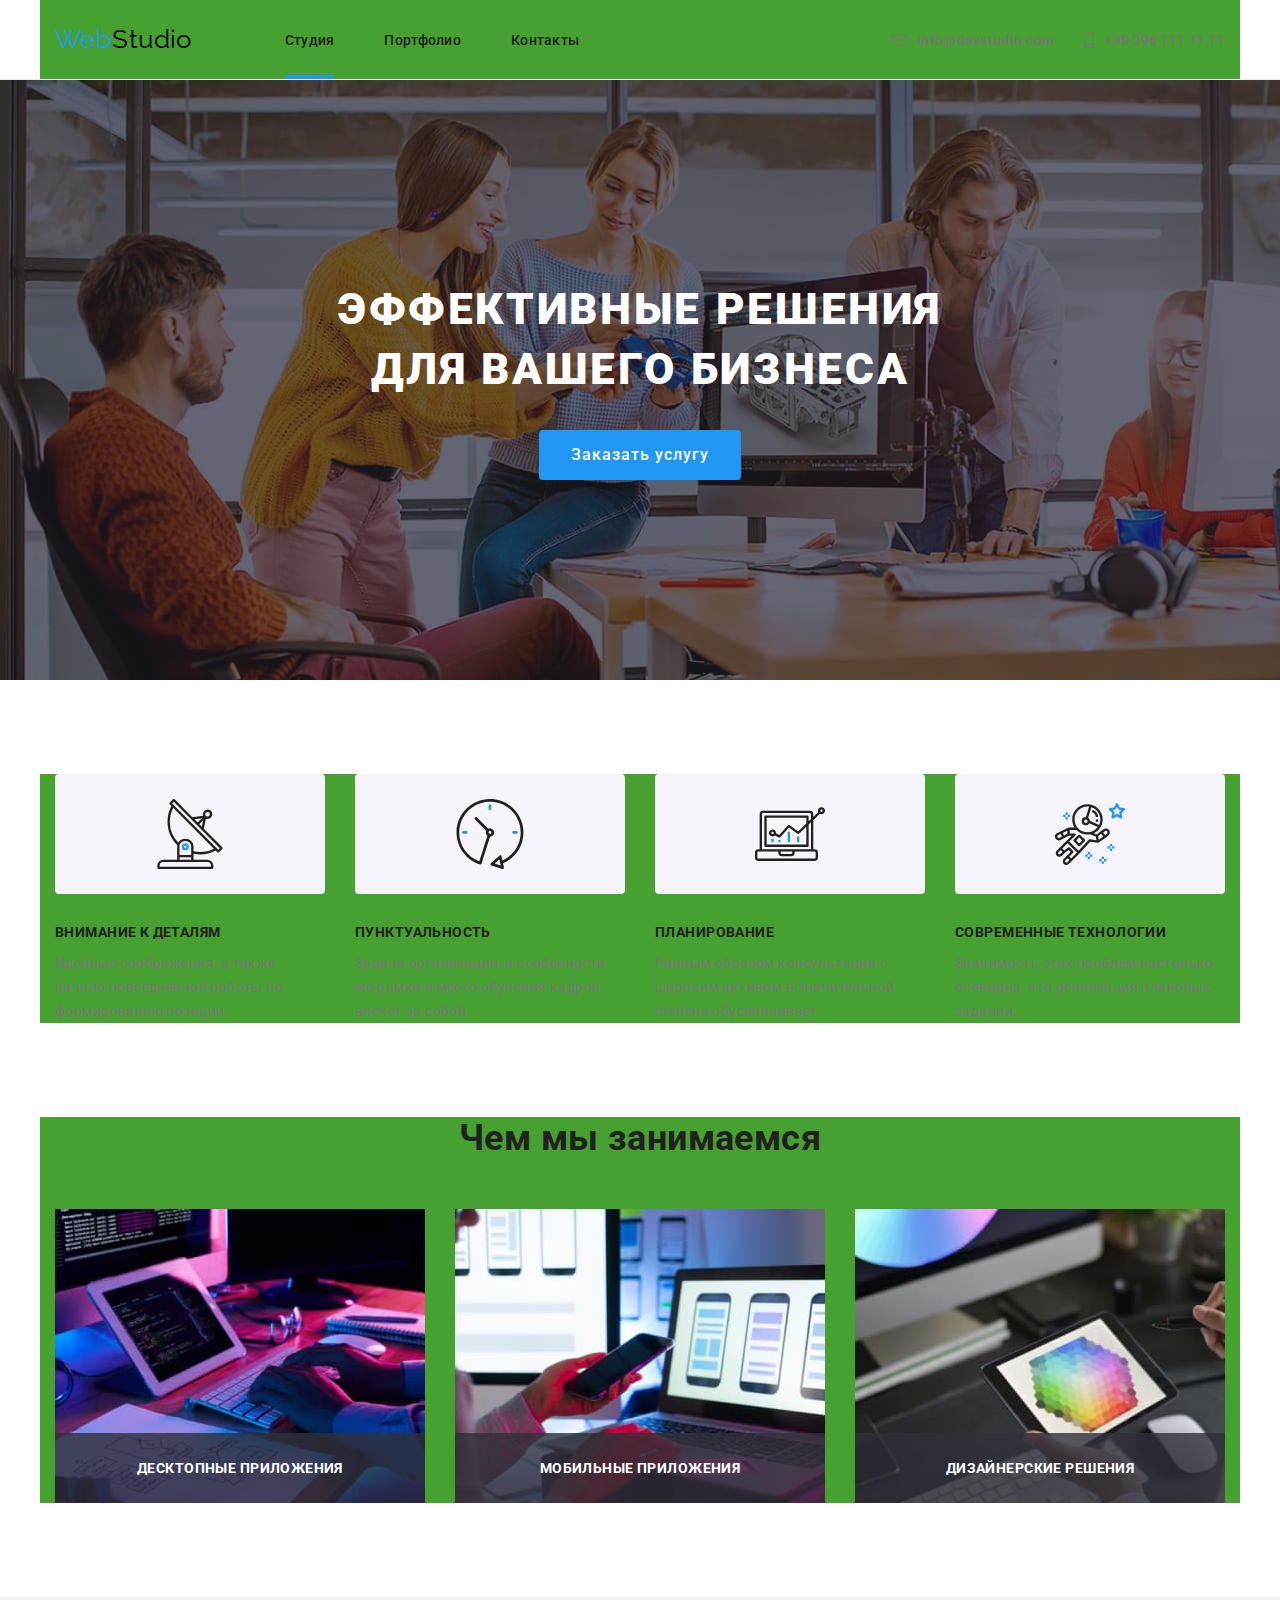
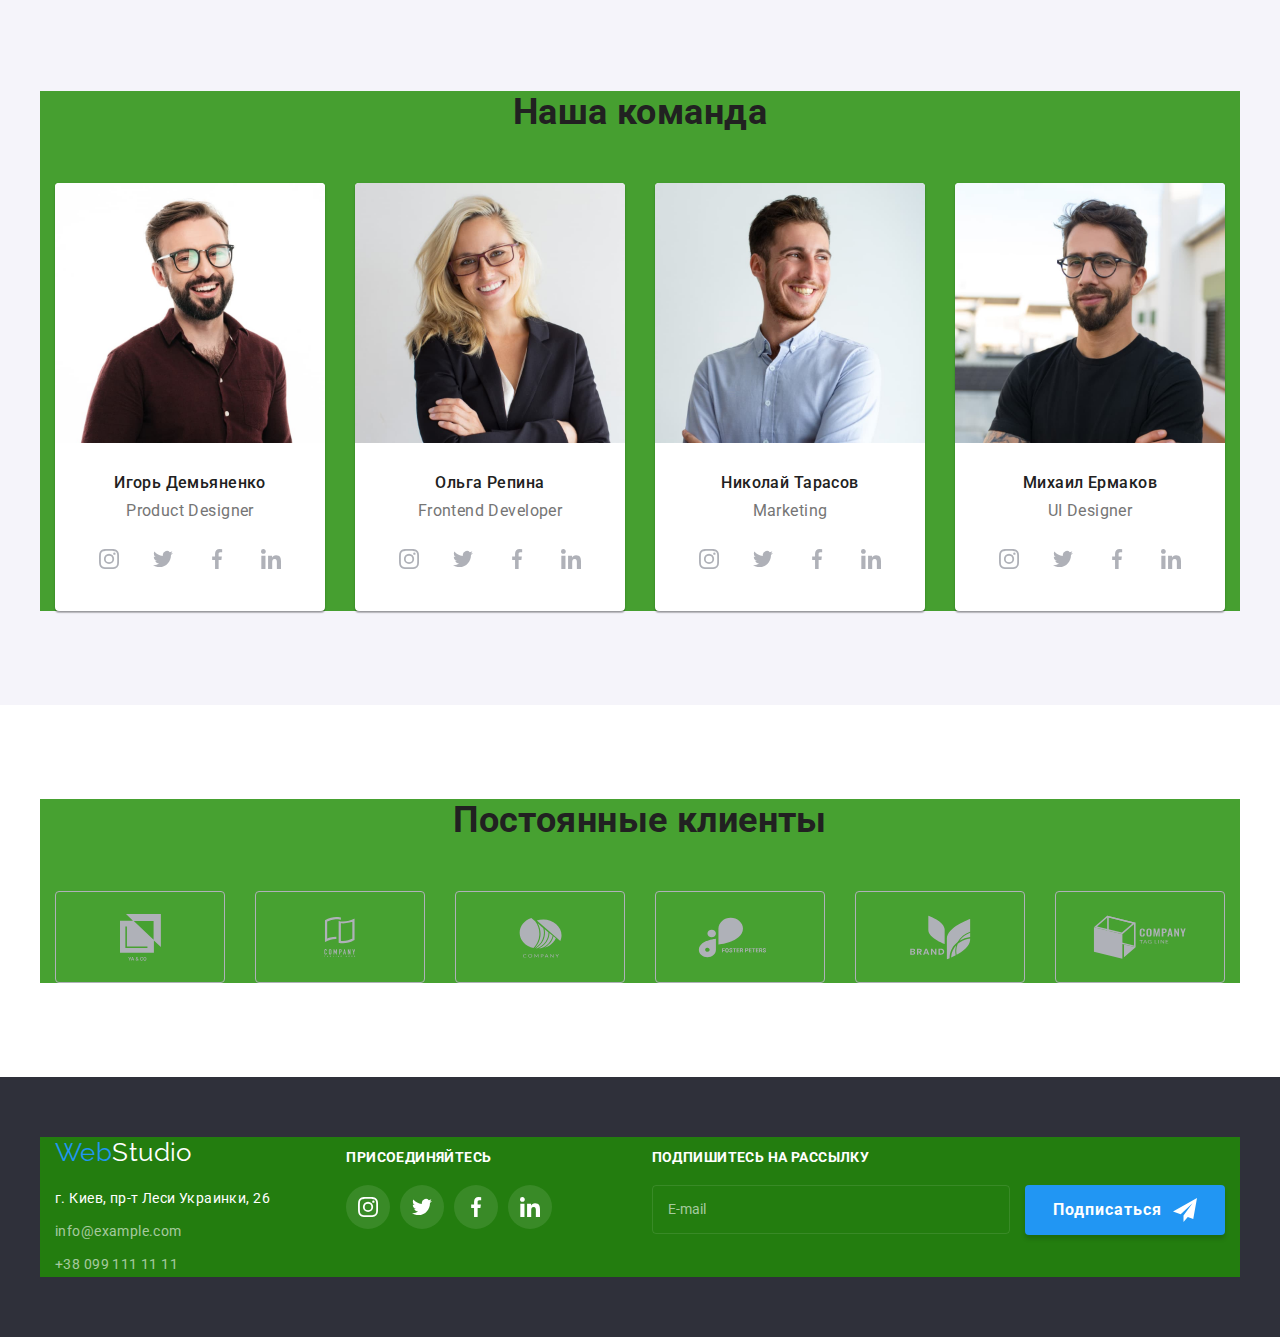
==== commit 35e7704e: "Add html" ====
--- a/index.html
+++ b/index.html
@@ -19,6 +19,13 @@
             Web<span class="logo__color logo__color--header">Studio</span>
         </a>
         <nav>
+            <button type="button" class="menu-button " data-menu-button>
+                <svg width="40" height="40" aria-label="Переключатель мобильного меню">
+                    <use class="menu-button__icon-cross" href="./images/icons-defs.svg#icon-cross"></use>
+                    <use class="menu-button__icon-menu" href="./images/icons-defs.svg#icon-menu-mob"></use>
+                </svg>
+            </button>
+            <div class="menu-container" data-menu></div>
             <ul class="site-nav list">
                 <li class="site-nav__item"><a class="site-nav__link  site-nav__link--current link" href="">Студия</a> </li>
                 <li class="site-nav__item"><a class="site-nav__link link" href="./portfolio.html">Портфолио</a> </li>
@@ -445,6 +452,7 @@
     </div>
 </div>
 <script src="./js/modal.js"></script>
+<script src="./js/menu.js"></script>
 </body>
 </html>
 
--- a/css/main.min.css
+++ b/css/main.min.css
@@ -1,2 +1,2 @@
-.title{margin:0}.link{text-decoration:none}.list{list-style:none;padding:0;margin:0}p{margin:0}img{display:block;max-width:100%;height:auto}.about__title,.team__title,.clients__title{font-weight:700;line-height:1.17;text-align:center}@media screen and (max-width: 1199px){.about__title,.team__title,.clients__title{margin-bottom:30px;font-size:28px}}@media screen and (min-width: 1200px){.about__title,.team__title,.clients__title{margin-bottom:50px;font-size:36px}}.button{font-size:16px;font-weight:500;letter-spacing:0.06em;border-style:none;border-radius:4px;text-align:center;cursor:pointer}.advantage__title,.portfolio__title{position:absolute;width:1px;height:1px;border:0;padding:0;margin:-1px;clip:rect(0 0 0 0);overflow:hidden}body{font-family:"Roboto", "Raleway", sans-serif;background-color:#fff;color:#212121;font-size:14px;letter-spacing:0.03em}.container{padding-left:15px;padding-right:15px;margin-left:auto;margin-right:auto}@media screen and (min-width: 480px){.container{width:480px}}@media screen and (min-width: 768px){.container{width:768px}}@media screen and (min-width: 1200px){.container{width:1200px}}.section{padding:94px 0px}@media screen and (max-width: 1199px){.section{padding:60px 0px}}.header{display:flex;align-items:center}.pege-header{border-bottom:1px solid #ECECEC}.logo{font-family:"Raleway", sans-serif;color:#2196f3;line-height:1.17}@media screen and (max-width: 767px){.logo{padding:16px 0}}@media screen and (max-width: 1199px){.logo{font-size:24px}}@media screen and (min-width: 1200px){.logo{font-size:26px;padding:20px 0}}.logo__color--header{color:#212121}@media screen and (min-width: 1200px){.logo__color--header{color:#000000}}@media screen and (max-width: 767px){.site-nav{display:none}}@media screen and (min-width: 768px){.site-nav{display:flex;margin-left:88px}}@media screen and (min-width: 1200px){.site-nav{display:flex;margin-left:93px}}.site-nav__item{position:relative;margin-left:50px}.site-nav__item:first-child{margin-left:0px}.site-nav__link--current::after{position:absolute;left:0;bottom:0;content:" ";display:block;width:100%;border-bottom:4px solid #2196f3;border-radius:2px}.site-nav__link{display:block;color:#212121;font-weight:500;line-height:1.17;letter-spacing:0.02em;transition:color 250ms cubic-bezier(0.4, 0, 0.2, 1)}@media screen and (min-width: 768px){.site-nav__link{padding-top:32px;padding-bottom:31px}}.site-nav__link:hover,.site-nav__link:focus{color:#2196f3}.contact-list{margin-left:auto}@media screen and (max-width: 767px){.contact-list{display:none}}@media screen and (min-width: 768px) and (max-width: 1199px){.contact-list{padding:21px 0}}@media screen and (min-width: 1200px){.contact-list{display:flex}}@media screen and (min-width: 1200px){.contact-list__item{margin-left:30px}}@media screen and (min-width: 768px) and (max-width: 1199px){.contact-list__item:first-child{margin-bottom:10px}}@media screen and (min-width: 1200px){.contact-list__item:first-child{margin-left:0px}}.contact-list__link{display:block;color:#757575;font-weight:500;line-height:1.17;letter-spacing:0.02em;transition:color 250ms cubic-bezier(0.4, 0, 0.2, 1)}@media screen and (min-width: 768px) and (max-width: 1199px){.contact-list__link{font-size:12px}}@media screen and (min-width: 1200px){.contact-list__link{padding-top:32px;padding-bottom:31px}}.contact-list__link:hover,.contact-list__link:focus{color:#2196f3}.contact-list__wrapper{display:flex;align-items:center}.contact-list__icon{margin-right:10px;fill:#757575;transition:fill 250ms cubic-bezier(0.4, 0, 0.2, 1)}.contact-list__link:hover .contact-list__icon,.contact-list__link:focus .contact-list__icon{fill:#2196f3}.hero{text-align:center}@media screen and (max-width: 1199px){.hero{padding-top:118px;padding-bottom:118px}}@media screen and (min-width: 1200px){.hero{padding-top:200px;padding-bottom:200px}}.hero__title{margin-bottom:30px;color:#fff;font-weight:900;letter-spacing:0.06em;text-transform:uppercase}@media screen and (max-width: 1199px){.hero__title{font-size:26px;line-height:1.62}}@media screen and (min-width: 1200px){.hero__title{font-size:44px;line-height:1.36}}.button__primery{padding:10px 32px;color:#fff;background-color:#2196f3;line-height:1.88;transition:background-color 250ms cubic-bezier(0.4, 0, 0.2, 1)}.button__primery:hover,.button__primery:focus{background-color:#188CE8;box-shadow:0px 4px 4px 0px rgba(0,0,0,0.25)}.overlay{margin-left:auto;margin-right:auto;background-color:#2F303A}@media screen and (max-width: 767px){.overlay{max-width:480px;height:400px;background-image:linear-gradient(to right, rgba(47,48,58,0.4), rgba(47,48,58,0.4)),url(../images/overlay480.jpg)}}@media screen and (min-width: 768px){.overlay{max-width:768px;height:400px;background-image:linear-gradient(to right, rgba(47,48,58,0.4), rgba(47,48,58,0.4)),url(../images/hero768.jpg)}}@media screen and (min-width: 1200px){.overlay{max-width:1600px;height:600px;background-image:linear-gradient(to right, rgba(47,48,58,0.4), rgba(47,48,58,0.4)),url(../images/overlay.jpg)}}@media screen and (min-width: 768px) and (max-width: 1199px){.advantage__list{display:flex;flex-wrap:wrap;margin-left:-30px;margin-top:-30px}}@media screen and (min-width: 1200px){.advantage__list{display:flex}}@media screen and (max-width: 767px){.advantage__item{margin-bottom:30px}}@media screen and (min-width: 768px) and (max-width: 1199px){.advantage__item{margin-left:30px;margin-top:30px;flex-basis:calc((100% - 15px * 4 )/2)}}@media screen and (min-width: 1200px){.advantage__item{margin-right:30px;width:calc(100%/4)}}@media screen and (max-width: 767px){.advantage__item:last-child{margin-bottom:0px}}@media screen and (min-width: 1200px){.advantage__item:last-child{margin-right:0px}}.feature{display:flex;justify-content:center;align-items:center;height:120px;margin-bottom:30px;background-color:#F5F4FA;border-radius:4px}.feature__title{margin:0;margin-bottom:10px;font-size:14px;font-weight:700;line-height:1.17;text-transform:uppercase}@media screen and (max-width: 767px){.feature__title{text-align:center}}.feature__text{color:#757575;line-height:1.72}.about--no-padding{padding-top:0}@media screen and (max-width: 1199px){.about--no-padding{display:none}}.image-list{display:flex}.image__item{position:relative;margin-right:30px;width:calc(100%/3)}.image__item:last-child{margin-right:0px}.image-overlay{position:absolute;bottom:0;left:0;display:flex;justify-content:center;align-items:center;width:100%;height:70px;background-color:rgba(47,48,58,0.8)}.image-overlay__text{color:#fff;font-weight:700;line-height:1.17;text-transform:uppercase}.team--accent-color{background-color:#F5F4FA}@media screen and (min-width: 768px) and (max-width: 1199px){.team__list{display:flex;flex-wrap:wrap;margin-left:-30px;margin-top:-30px}}@media screen and (min-width: 1200px){.team__list{display:flex}}.team__item{overflow:hidden}@media screen and (max-width: 767px){.team__item{margin-bottom:30px;background-color:#fff;border-radius:4px;box-shadow:0px 2px 1px 0px rgba(0,0,0,0.2),0px 1px 1px 0px rgba(0,0,0,0.14),0px 1px 3px 0px rgba(0,0,0,0.12)}}@media screen and (min-width: 768px) and (max-width: 1199px){.team__item{width:calc(100%/2 - 30px);margin-left:30px;margin-top:30px;background-color:#fff;border-radius:4px;box-shadow:0px 2px 1px 0px rgba(0,0,0,0.2),0px 1px 1px 0px rgba(0,0,0,0.14),0px 1px 3px 0px rgba(0,0,0,0.12)}}@media screen and (min-width: 1200px){.team__item{width:calc(100%/4);margin-right:30px;background-color:#fff;border-radius:4px;box-shadow:0px 2px 1px 0px rgba(0,0,0,0.2),0px 1px 1px 0px rgba(0,0,0,0.14),0px 1px 3px 0px rgba(0,0,0,0.12)}}@media screen and (max-width: 767px){.team__item:last-child{margin-bottom:0px}}@media screen and (min-width: 1200px){.team__item:last-child{margin-right:0px}}.user-wrapper{padding-top:30px}@media screen and (max-width: 1199px){.user-wrapper{padding-bottom:24px}}@media screen and (min-width: 1200px){.user-wrapper{padding-bottom:30px}}.user-wrapper__title{margin-bottom:10px;font-size:16px;font-weight:500;line-height:1.19;text-align:center}.user-wrapper__text{margin-bottom:16px;color:#757575;font-size:16px;line-height:1.17;text-align:center}.social{display:flex;justify-content:center;align-items:center;background-color:transparent}.social__item{margin-right:10px}.social__item:last-child{margin-right:0}.social__link{display:flex;justify-content:center;align-items:center;width:44px;height:44px;border-radius:50%;background-color:#fff;transition:background-color 250ms cubic-bezier(0.4, 0, 0.2, 1)}.social__link:hover,.social__link:focus{background-color:#2196f3}.social__icon{fill:#AFB1B8;transition:fill 250ms cubic-bezier(0.4, 0, 0.2, 1)}.social__link:hover .social__icon,.social__link:focus .social__icon{fill:#fff}@media screen and (max-width: 1199px){.clients__list{display:flex;justify-content:center;align-items:center;flex-wrap:wrap;margin-left:-30px;margin-top:-30px;background-color:transparent}}@media screen and (min-width: 1200px){.clients__list{display:flex;justify-content:center;align-items:center}}@media screen and (max-width: 767px){.clients__item{width:calc(100%/2 - 30px);margin-left:30px;margin-top:30px}}@media screen and (min-width: 768px) and (max-width: 1199px){.clients__item{width:calc(100%/3 - 30px);margin-left:30px;margin-top:30px}}@media screen and (min-width: 1200px){.clients__item{width:calc(100%/6);margin-right:30px}}@media screen and (min-width: 1200px){.clients__item:last-child{margin-right:0}}.clients__link{display:flex;justify-content:center;align-items:center;height:92px;border:1px solid #AFB1B8;border-radius:4px;transition:border 250ms cubic-bezier(0.4, 0, 0.2, 1)}.clients__link:hover{border:1px solid #2196f3}.clients__icon{fill:#AFB1B8;transition:fill 250ms cubic-bezier(0.4, 0, 0.2, 1)}.clients__link:hover .clients__icon{fill:#2196f3}.clients__link:focus .clients__icon{fill:#2196f3}.footer{padding:60px 0px;background-color:#2f303a}@media screen and (max-width: 767px){.page-footer{text-align:center}}@media screen and (min-width: 768px) and (max-width: 1199px){.page-footer{display:flex;flex-wrap:wrap}}@media screen and (min-width: 1200px){.page-footer{display:flex;justify-content:space-between}}.logo__color--footer{color:#fff}@media screen and (min-width: 768px) and (max-width: 1199px){.logo--footer{margin-left:115px}}@media screen and (min-width: 768px) and (max-width: 1199px){.address-container{margin-bottom:60px}}.address{margin-top:20px;color:#fff;font-style:inherit;line-height:1.71}@media screen and (min-width: 768px) and (max-width: 1199px){.address{margin-left:76px}}.address__contact{display:inline-block;margin-top:9px;color:rgba(255,255,255,0.6);line-height:1.71;text-decoration:none;transition:color 250ms cubic-bezier(0.4, 0, 0.2, 1)}.address__contact:hover,.address__contact:focus{color:#2196f3}@media screen and (max-width: 767px){.social-container{margin:60px 0}}@media screen and (min-width: 768px) and (max-width: 1199px){.social-container{margin-left:165px;padding-top:5px;text-align:center}}@media screen and (min-width: 1200px){.social-container{padding-top:12px;margin-left:70px}}.social-container__title{color:#fff;font-size:14px;font-weight:700;line-height:1.17;margin-bottom:20px;text-transform:uppercase}.social--width{width:206px}@media screen and (max-width: 767px){.social--width{margin:0 auto}}.social__link--changes-color{background-color:rgba(255,255,255,0.1)}.social__icon--changes-fill{fill:#fff}.social__link:hover,.social__link:focus{background-color:#2196f3}@media screen and (min-width: 768px) and (max-width: 1199px){.subscription{width:450px;margin:0 auto;text-align:center}}@media screen and (min-width: 1200px){.subscription{margin-top:12px;margin-left:93px}}.subscription__title{color:#fff;font-weight:700;line-height:1.17;margin:0;margin-bottom:20px;text-transform:uppercase}.subscription__input{color:#fff;padding:15px;background-color:inherit;border:1px solid rgba(255,255,255,0.1);border-radius:4px;cursor:pointer}@media screen and (max-width: 1199px){.subscription__input{width:100%;margin-bottom:20px}}@media screen and (min-width: 1200px){.subscription__input{width:358px;margin-right:12px}}.subscription__input::placeholder{color:rgba(255,255,255,0.6);line-height:1.25}.button-subscription{display:inline-flex;justify-content:space-between;align-items:center;color:#ffffff;font-size:16px;font-weight:700;line-height:1.88;letter-spacing:0.06em;background-color:#2196f3;border-radius:4px;border:none;box-shadow:0px 4px 4px 0px rgba(0,0,0,0.15);width:200px;height:50px;padding:10px  28px;text-align:center;vertical-align:top;cursor:pointer;transition:background-color 250ms cubic-bezier(0.4, 0, 0.2, 1)}.button-subscription:hover,.button-subscription:focus{background-color:#188CE8}.backdrop{position:fixed;top:0;left:0;width:100%;height:100%;background-color:rgba(0,0,0,0.2)}.backdrop__is-hidden{opacity:0;pointer-events:none}.modal{position:absolute;top:50%;left:50%;border-radius:4px;background-color:#fff;transform:translate(-50%, -50%) scale(1);transition:transform 250ms cubic-bezier(0.4, 0, 0.2, 1)}@media screen and (max-width: 1199px){.modal{width:450px}}@media screen and (min-width: 1200px){.modal{width:528px;height:581px}}.backdrop__is-hidden .modal{transform:translate(-50%, -50%) scale(0.9)}.btn{position:absolute;top:8px;right:8px;width:30px;height:30px;border-radius:50%;background-color:#fff;border:1px solid rgba(0,0,0,0.1);cursor:pointer;transition:box-shadow 250ms cubic-bezier(0.4, 0, 0.2, 1)}.btn:hover{box-shadow:0px 4px 4px 0px rgba(0,0,0,0.25)}.btn__icon{position:absolute;top:50%;left:50%;transform:translate(-50%, -50%);fill:#000000;transition:fill 250ms cubic-bezier(0.4, 0, 0.2, 1)}.btn:hover .btn__icon{fill:#2196f3}.form{width:100%;height:100%;padding:40px}.form__title{font-size:20px;font-weight:700;margin:0;margin-bottom:30px;text-align:center}@media screen and (max-width: 1199px){.form__title{line-height:1.5}}@media screen and (min-width: 1200px){.form__title{line-height:1.17}}.form-list__item{margin-bottom:28px}.form-list__field{position:relative;display:block}.form-list__label{position:absolute;left:0;bottom:calc(100% + 4px)}.form-list__input{width:100%;padding:11px 42px;border:1px solid rgba(33,33,33,0.2);border-radius:4px;outline:none;cursor:pointer}.form-list__input:focus{border:1px solid #2196f3}.form-list__icon{position:absolute;top:50%;left:12px;fill:#212121;transform:translateY(-50%)}.form-list__field:focus-within .form-list__icon{fill:#2196f3}.textarea{display:block;margin-top:-18px;margin-bottom:20px}.textarea__lable{display:block;margin-bottom:4px}.textarea__comments{width:100%;padding:12px 16px;border:1px solid rgba(33,33,33,0.2);border-radius:4px;resize:none;outline:none}.textarea__comments:focus{border:1px solid #2196f3}.textarea__comments::placeholder{line-height:1.17;letter-spacing:0.01em}@media screen and (max-width: 1199px){.textarea__comments::placeholder{font-size:14px}}@media screen and (min-width: 1200px){.textarea__comments::placeholder{font-size:12px}}.checkbox{display:flex;align-items:center}.checkbox__icon{display:inline-block;width:16px;height:15px;margin-left:14px;margin-right:8px;border:2px solid #212121;border-radius:2px;cursor:pointer}.checkbox__input:checked+.checkbox__icon{border-color:#2196f3;background-color:#2196f3;background-size:contain;background-origin:border-box;background-image:url(../images/icon-check.svg)}.checkbox__input:focus+.checkbox__icon{box-shadow:0 0 0 0.1em #7c7e7c}.checkbox__label{margin-right:8px}@media screen and (max-width: 1199px){.checkbox__label{font-size:12px;line-height:1.17}}@media screen and (min-width: 1200px){.checkbox__label{line-height:1.71}}.checkbox__link{color:#2196f3}@media screen and (max-width: 1199px){.checkbox__link{font-size:12px;line-height:1.17}}@media screen and (min-width: 1200px){.checkbox__link{line-height:1.71}}.checkbox__input{position:absolute;width:1px;height:1px;border:0;padding:0;margin:-1px;clip:rect(0 0 0 0);overflow:hidden}.form-button{display:block;color:#fff;font-size:16px;font-weight:700;letter-spacing:0.1em;line-height:1.88;background-color:#2196f3;width:200px;height:50px;padding:10px 55px;margin:0 auto;margin-top:30px;border:none;border-radius:4px;box-shadow:0px 4px 4px 0px rgba(0,0,0,0.15);cursor:pointer;transition:background-color 250ms cubic-bezier(0.4, 0, 0.2, 1),box-shadow 250ms cubic-bezier(0.4, 0, 0.2, 1)}.form-button:hover,.form-button:focus{background-color:#188CE8;box-shadow:0px 4px 4px 0px rgba(0,0,0,0.25)}.button__secondary{background-color:#F5F4FA;line-height:1.62;padding:6px 22px;transition:background-color 250ms cubic-bezier(0.4, 0, 0.2, 1),color 250ms cubic-bezier(0.4, 0, 0.2, 1),box-shadow 250ms cubic-bezier(0.4, 0, 0.2, 1)}.button__secondary:hover,.button__secondary:focus{color:#fff;background-color:#2196f3;box-shadow:0px 4px 4px 0px rgba(0,0,0,0.25)}@media screen and (max-width: 767px){.settings-filter{display:flex;flex-wrap:wrap;margin-bottom:40px}}@media screen and (min-width: 768px) and (max-width: 1199px){.settings-filter{display:flex;justify-content:center;margin-bottom:30px}}@media screen and (min-width: 1200px){.settings-filter{display:flex;justify-content:center;margin-bottom:50px}}.settings-filter__item{margin-right:8px}@media screen and (max-width: 767px){.settings-filter__item:nth-child(-n+3){margin-bottom:15px}}@media screen and (min-width: 768px){.settings-filter__item:last-child{margin-right:0px}}@media screen and (min-width: 768px) and (max-width: 1199px){.card-set{display:flex;flex-wrap:wrap;margin-top:-30px;margin-left:-30px}}@media screen and (min-width: 1200px){.card-set{display:flex;flex-wrap:wrap;margin-top:-30px;margin-left:-30px}}@media screen and (max-width: 767px){.card-set__item{margin-bottom:30px}}@media screen and (min-width: 768px) and (max-width: 1199px){.card-set__item{flex-basis:calc(100%/2 - 30px);margin-top:30px;margin-left:30px;border:1px solid #eee}}@media screen and (min-width: 1200px){.card-set__item{flex-basis:calc(100%/3 - 30px);margin-top:30px;margin-left:30px;border:1px solid #eee}}@media screen and (max-width: 767px){.card-set__item:last-child{margin-bottom:0px}}.card-set__item:hover{box-shadow:0px 2px 1px 0px rgba(0,0,0,0.2),0px 1px 1px 0px rgba(0,0,0,0.14),0px 1px 3px 0px rgba(0,0,0,0.12)}.card-set__wrapper{padding:20px 24px}.card-set__title{margin-bottom:4px;font-size:18px;line-height:2;letter-spacing:0.06em}.card-set__text{color:#757575;font-size:16px;line-height:1.88}.portfolio-thumb{position:relative;overflow:hidden}.portfolio-overlay{position:absolute;top:100%;left:0;display:flex;align-items:center;width:100%;height:100%;padding:63px 24px;background-color:rgba(33,150,243,0.9);transform:translateY(0%);transition:transform 250ms cubic-bezier(0.4, 0, 0.2, 1)}.card-set__item:hover .portfolio-overlay{transform:translateY(-100%)}.portfolio-overlay__text{color:#fff;font-size:18px;line-height:1.56}
+.title{margin:0}.link{text-decoration:none}.list{list-style:none;padding:0;margin:0}p{margin:0}img{display:block;max-width:100%;height:auto}.about__title,.team__title,.clients__title{font-weight:700;line-height:1.17;text-align:center}@media screen and (max-width: 1199px){.about__title,.team__title,.clients__title{margin-bottom:30px;font-size:28px}}@media screen and (min-width: 1200px){.about__title,.team__title,.clients__title{margin-bottom:50px;font-size:36px}}.button{font-size:16px;font-weight:500;letter-spacing:0.06em;border-style:none;border-radius:4px;text-align:center;cursor:pointer}.advantage__title,.portfolio__title{position:absolute;width:1px;height:1px;border:0;padding:0;margin:-1px;clip:rect(0 0 0 0);overflow:hidden}body{font-family:"Roboto", "Raleway", sans-serif;background-color:#fff;color:#212121;font-size:14px;letter-spacing:0.03em}body.modal-open{overflow:hidden}.container{padding-left:15px;padding-right:15px;margin-left:auto;margin-right:auto;background-color:#eca3a3}@media screen and (min-width: 480px){.container{width:480px;background-color:#90a8eb}}@media screen and (min-width: 768px){.container{width:768px;background-color:#ecc455}}@media screen and (min-width: 1200px){.container{width:1200px;background-color:rgba(33,141,6,0.829)}}.section{padding:94px 0px}@media screen and (max-width: 1199px){.section{padding:60px 0px}}.header{display:flex;justify-content:space-between;align-items:center;position:relative}.pege-header{border-bottom:1px solid #ECECEC}.menu-button{display:inline-block;margin:0;padding:0;border:none;background-color:transparent}@media screen and (min-width: 768px){.menu-button{display:none}}.menu-button .menu-button__icon-cross{display:none}.menu-button.is-open .menu-button__icon-cross{display:block}.menu-button.is-open .menu-button__icon-menu{display:none}.menu-container{position:absolute;top:100%;left:0;display:none;width:100%;height:400px;background-color:#969292}@media screen and (max-width: 767px){.menu-container.is-open{display:block}}.logo{font-family:"Raleway", sans-serif;color:#2196f3;line-height:1.17}@media screen and (max-width: 767px){.logo{padding:16px 0}}@media screen and (max-width: 1199px){.logo{font-size:24px}}@media screen and (min-width: 1200px){.logo{font-size:26px;padding:20px 0}}.logo__color--header{color:#212121}@media screen and (min-width: 1200px){.logo__color--header{color:#000000}}@media screen and (max-width: 767px){.site-nav{display:none}}@media screen and (min-width: 768px){.site-nav{display:flex;margin-left:88px}}@media screen and (min-width: 1200px){.site-nav{display:flex;margin-left:93px}}.site-nav__item{position:relative;margin-left:50px}.site-nav__item:first-child{margin-left:0px}.site-nav__link--current::after{position:absolute;left:0;bottom:0;content:" ";display:block;width:100%;border-bottom:4px solid #2196f3;border-radius:2px}.site-nav__link{display:block;color:#212121;font-weight:500;line-height:1.17;letter-spacing:0.02em;transition:color 250ms cubic-bezier(0.4, 0, 0.2, 1)}@media screen and (min-width: 768px){.site-nav__link{padding-top:32px;padding-bottom:31px}}.site-nav__link:hover,.site-nav__link:focus{color:#2196f3}.contact-list{margin-left:auto}@media screen and (max-width: 767px){.contact-list{display:none}}@media screen and (min-width: 768px) and (max-width: 1199px){.contact-list{padding:21px 0}}@media screen and (min-width: 1200px){.contact-list{display:flex}}@media screen and (min-width: 1200px){.contact-list__item{margin-left:30px}}@media screen and (min-width: 768px) and (max-width: 1199px){.contact-list__item:first-child{margin-bottom:10px}}@media screen and (min-width: 1200px){.contact-list__item:first-child{margin-left:0px}}.contact-list__link{display:block;color:#757575;font-weight:500;line-height:1.17;letter-spacing:0.02em;transition:color 250ms cubic-bezier(0.4, 0, 0.2, 1)}@media screen and (min-width: 768px) and (max-width: 1199px){.contact-list__link{font-size:12px}}@media screen and (min-width: 1200px){.contact-list__link{padding-top:32px;padding-bottom:31px}}.contact-list__link:hover,.contact-list__link:focus{color:#2196f3}.contact-list__wrapper{display:flex;align-items:center}.contact-list__icon{margin-right:10px;fill:#757575;transition:fill 250ms cubic-bezier(0.4, 0, 0.2, 1)}.contact-list__link:hover .contact-list__icon,.contact-list__link:focus .contact-list__icon{fill:#2196f3}.hero{text-align:center}@media screen and (max-width: 1199px){.hero{padding-top:118px;padding-bottom:118px}}@media screen and (min-width: 1200px){.hero{padding-top:200px;padding-bottom:200px}}.hero__title{margin-bottom:30px;color:#fff;font-weight:900;letter-spacing:0.06em;text-transform:uppercase}@media screen and (max-width: 1199px){.hero__title{font-size:26px;line-height:1.62}}@media screen and (min-width: 1200px){.hero__title{font-size:44px;line-height:1.36}}.button__primery{padding:10px 32px;color:#fff;background-color:#2196f3;line-height:1.88;transition:background-color 250ms cubic-bezier(0.4, 0, 0.2, 1)}.button__primery:hover,.button__primery:focus{background-color:#188CE8;box-shadow:0px 4px 4px 0px rgba(0,0,0,0.25)}.overlay{margin-left:auto;margin-right:auto;background-color:#2F303A}@media screen and (max-width: 767px){.overlay{max-width:480px;height:400px;background-image:linear-gradient(to right, rgba(47,48,58,0.4), rgba(47,48,58,0.4)),url(../images/overlay480.jpg)}}@media screen and (min-width: 768px){.overlay{max-width:768px;height:400px;background-image:linear-gradient(to right, rgba(47,48,58,0.4), rgba(47,48,58,0.4)),url(../images/hero768.jpg)}}@media screen and (min-width: 1200px){.overlay{max-width:1600px;height:600px;background-image:linear-gradient(to right, rgba(47,48,58,0.4), rgba(47,48,58,0.4)),url(../images/overlay.jpg)}}@media screen and (min-width: 768px) and (max-width: 1199px){.advantage__list{display:flex;flex-wrap:wrap;margin-left:-30px;margin-top:-30px}}@media screen and (min-width: 1200px){.advantage__list{display:flex}}@media screen and (max-width: 767px){.advantage__item{margin-bottom:30px}}@media screen and (min-width: 768px) and (max-width: 1199px){.advantage__item{margin-left:30px;margin-top:30px;flex-basis:calc((100% - 15px * 4 )/2)}}@media screen and (min-width: 1200px){.advantage__item{margin-right:30px;width:calc(100%/4)}}@media screen and (max-width: 767px){.advantage__item:last-child{margin-bottom:0px}}@media screen and (min-width: 1200px){.advantage__item:last-child{margin-right:0px}}.feature{display:flex;justify-content:center;align-items:center;height:120px;margin-bottom:30px;background-color:#F5F4FA;border-radius:4px}.feature__title{margin:0;margin-bottom:10px;font-size:14px;font-weight:700;line-height:1.17;text-transform:uppercase}@media screen and (max-width: 767px){.feature__title{text-align:center}}.feature__text{color:#757575;line-height:1.72}.about--no-padding{padding-top:0}@media screen and (max-width: 1199px){.about--no-padding{display:none}}.image-list{display:flex}.image__item{position:relative;margin-right:30px;width:calc(100%/3)}.image__item:last-child{margin-right:0px}.image-overlay{position:absolute;bottom:0;left:0;display:flex;justify-content:center;align-items:center;width:100%;height:70px;background-color:rgba(47,48,58,0.8)}.image-overlay__text{color:#fff;font-weight:700;line-height:1.17;text-transform:uppercase}.team--accent-color{background-color:#F5F4FA}@media screen and (min-width: 768px) and (max-width: 1199px){.team__list{display:flex;flex-wrap:wrap;margin-left:-30px;margin-top:-30px}}@media screen and (min-width: 1200px){.team__list{display:flex}}.team__item{overflow:hidden}@media screen and (max-width: 767px){.team__item{margin-bottom:30px;background-color:#fff;border-radius:4px;box-shadow:0px 2px 1px 0px rgba(0,0,0,0.2),0px 1px 1px 0px rgba(0,0,0,0.14),0px 1px 3px 0px rgba(0,0,0,0.12)}}@media screen and (min-width: 768px) and (max-width: 1199px){.team__item{width:calc(100%/2 - 30px);margin-left:30px;margin-top:30px;background-color:#fff;border-radius:4px;box-shadow:0px 2px 1px 0px rgba(0,0,0,0.2),0px 1px 1px 0px rgba(0,0,0,0.14),0px 1px 3px 0px rgba(0,0,0,0.12)}}@media screen and (min-width: 1200px){.team__item{width:calc(100%/4);margin-right:30px;background-color:#fff;border-radius:4px;box-shadow:0px 2px 1px 0px rgba(0,0,0,0.2),0px 1px 1px 0px rgba(0,0,0,0.14),0px 1px 3px 0px rgba(0,0,0,0.12)}}@media screen and (max-width: 767px){.team__item:last-child{margin-bottom:0px}}@media screen and (min-width: 1200px){.team__item:last-child{margin-right:0px}}.user-wrapper{padding-top:30px}@media screen and (max-width: 1199px){.user-wrapper{padding-bottom:24px}}@media screen and (min-width: 1200px){.user-wrapper{padding-bottom:30px}}.user-wrapper__title{margin-bottom:10px;font-size:16px;font-weight:500;line-height:1.19;text-align:center}.user-wrapper__text{margin-bottom:16px;color:#757575;font-size:16px;line-height:1.17;text-align:center}.social{display:flex;justify-content:center;align-items:center;background-color:transparent}.social__item{margin-right:10px}.social__item:last-child{margin-right:0}.social__link{display:flex;justify-content:center;align-items:center;width:44px;height:44px;border-radius:50%;background-color:#fff;transition:background-color 250ms cubic-bezier(0.4, 0, 0.2, 1)}.social__link:hover,.social__link:focus{background-color:#2196f3}.social__icon{fill:#AFB1B8;transition:fill 250ms cubic-bezier(0.4, 0, 0.2, 1)}.social__link:hover .social__icon,.social__link:focus .social__icon{fill:#fff}@media screen and (max-width: 1199px){.clients__list{display:flex;justify-content:center;align-items:center;flex-wrap:wrap;margin-left:-30px;margin-top:-30px;background-color:transparent}}@media screen and (min-width: 1200px){.clients__list{display:flex;justify-content:center;align-items:center}}@media screen and (max-width: 767px){.clients__item{width:calc(100%/2 - 30px);margin-left:30px;margin-top:30px}}@media screen and (min-width: 768px) and (max-width: 1199px){.clients__item{width:calc(100%/3 - 30px);margin-left:30px;margin-top:30px}}@media screen and (min-width: 1200px){.clients__item{width:calc(100%/6);margin-right:30px}}@media screen and (min-width: 1200px){.clients__item:last-child{margin-right:0}}.clients__link{display:flex;justify-content:center;align-items:center;height:92px;border:1px solid #AFB1B8;border-radius:4px;transition:border 250ms cubic-bezier(0.4, 0, 0.2, 1)}.clients__link:hover{border:1px solid #2196f3}.clients__icon{fill:#AFB1B8;transition:fill 250ms cubic-bezier(0.4, 0, 0.2, 1)}.clients__link:hover .clients__icon{fill:#2196f3}.clients__link:focus .clients__icon{fill:#2196f3}.footer{padding:60px 0px;background-color:#2f303a}@media screen and (max-width: 767px){.page-footer{text-align:center}}@media screen and (min-width: 768px) and (max-width: 1199px){.page-footer{display:flex;flex-wrap:wrap}}@media screen and (min-width: 1200px){.page-footer{display:flex;justify-content:space-between}}.logo__color--footer{color:#fff}@media screen and (min-width: 768px) and (max-width: 1199px){.logo--footer{margin-left:115px}}@media screen and (min-width: 768px) and (max-width: 1199px){.address-container{margin-bottom:60px}}.address{margin-top:20px;color:#fff;font-style:inherit;line-height:1.71}@media screen and (min-width: 768px) and (max-width: 1199px){.address{margin-left:76px}}.address__contact{display:inline-block;margin-top:9px;color:rgba(255,255,255,0.6);line-height:1.71;text-decoration:none;transition:color 250ms cubic-bezier(0.4, 0, 0.2, 1)}.address__contact:hover,.address__contact:focus{color:#2196f3}@media screen and (max-width: 767px){.social-container{margin:60px 0}}@media screen and (min-width: 768px) and (max-width: 1199px){.social-container{margin-left:165px;padding-top:5px;text-align:center}}@media screen and (min-width: 1200px){.social-container{padding-top:12px;margin-left:70px}}.social-container__title{color:#fff;font-size:14px;font-weight:700;line-height:1.17;margin-bottom:20px;text-transform:uppercase}.social--width{width:206px}@media screen and (max-width: 767px){.social--width{margin:0 auto}}.social__link--changes-color{background-color:rgba(255,255,255,0.1)}.social__icon--changes-fill{fill:#fff}.social__link:hover,.social__link:focus{background-color:#2196f3}@media screen and (min-width: 768px) and (max-width: 1199px){.subscription{width:450px;margin:0 auto;text-align:center}}@media screen and (min-width: 1200px){.subscription{margin-top:12px;margin-left:93px}}.subscription__title{color:#fff;font-weight:700;line-height:1.17;margin:0;margin-bottom:20px;text-transform:uppercase}.subscription__input{color:#fff;padding:15px;background-color:inherit;border:1px solid rgba(255,255,255,0.1);border-radius:4px;cursor:pointer}@media screen and (max-width: 1199px){.subscription__input{width:100%;margin-bottom:20px}}@media screen and (min-width: 1200px){.subscription__input{width:358px;margin-right:12px}}.subscription__input::placeholder{color:rgba(255,255,255,0.6);line-height:1.25}.button-subscription{display:inline-flex;justify-content:space-between;align-items:center;color:#ffffff;font-size:16px;font-weight:700;line-height:1.88;letter-spacing:0.06em;background-color:#2196f3;border-radius:4px;border:none;box-shadow:0px 4px 4px 0px rgba(0,0,0,0.15);width:200px;height:50px;padding:10px  28px;text-align:center;vertical-align:top;cursor:pointer;transition:background-color 250ms cubic-bezier(0.4, 0, 0.2, 1)}.button-subscription:hover,.button-subscription:focus{background-color:#188CE8}.backdrop{position:fixed;top:0;left:0;width:100%;height:100%;background-color:rgba(0,0,0,0.2);overflow-y:scroll}@media screen and (max-width: 479px){.backdrop{padding:30px 15px}}.backdrop__is-hidden{opacity:0;pointer-events:none}.modal{border-radius:4px;background-color:#fff;transition:transform 250ms cubic-bezier(0.4, 0, 0.2, 1)}@media screen and (max-width: 479px){.modal{position:relative;width:100%}}@media screen and (min-width: 480px) and (max-width: 1199px){.modal{position:absolute;top:50%;left:50%;transform:translate(-50%, -50%) scale(1);width:450px;height:609px}}@media screen and (min-width: 1200px){.modal{position:absolute;top:50%;left:50%;transform:translate(-50%, -50%) scale(1);min-width:528px;height:581px}}.backdrop__is-hidden .modal{transform:translate(-50%, -50%) scale(0.9)}.btn{position:absolute;top:8px;right:8px;width:30px;height:30px;border-radius:50%;background-color:#fff;border:1px solid rgba(0,0,0,0.1);cursor:pointer;transition:box-shadow 250ms cubic-bezier(0.4, 0, 0.2, 1)}.btn:hover{box-shadow:0px 4px 4px 0px rgba(0,0,0,0.25)}.btn__icon{position:absolute;top:50%;left:50%;transform:translate(-50%, -50%);fill:#000000;transition:fill 250ms cubic-bezier(0.4, 0, 0.2, 1)}.btn:hover .btn__icon{fill:#2196f3}.form{width:100%;height:100%;padding:40px}.form__title{font-size:20px;font-weight:700;margin:0;margin-bottom:30px;text-align:center}@media screen and (max-width: 1199px){.form__title{line-height:1.5}}@media screen and (min-width: 1200px){.form__title{line-height:1.17}}.form-list__item{margin-bottom:28px}.form-list__field{position:relative;display:block}.form-list__label{position:absolute;left:0;bottom:calc(100% + 4px)}.form-list__input{width:100%;padding:11px 42px;border:1px solid rgba(33,33,33,0.2);border-radius:4px;outline:none;cursor:pointer}.form-list__input:focus{border:1px solid #2196f3}.form-list__icon{position:absolute;top:50%;left:12px;fill:#212121;transform:translateY(-50%)}.form-list__field:focus-within .form-list__icon{fill:#2196f3}.textarea{display:block;margin-top:-18px;margin-bottom:20px}.textarea__lable{display:block;margin-bottom:4px}.textarea__comments{width:100%;padding:12px 16px;border:1px solid rgba(33,33,33,0.2);border-radius:4px;resize:none;outline:none}.textarea__comments:focus{border:1px solid #2196f3}.textarea__comments::placeholder{line-height:1.17;letter-spacing:0.01em}@media screen and (max-width: 1199px){.textarea__comments::placeholder{font-size:14px}}@media screen and (min-width: 1200px){.textarea__comments::placeholder{font-size:12px}}.checkbox{display:flex;align-items:center}.checkbox__icon{display:inline-block;width:16px;height:15px;margin-left:14px;margin-right:8px;border:2px solid #212121;border-radius:2px;cursor:pointer}.checkbox__input:checked+.checkbox__icon{border-color:#2196f3;background-color:#2196f3;background-size:contain;background-origin:border-box;background-image:url(../images/icon-check.svg)}.checkbox__input:focus+.checkbox__icon{box-shadow:0 0 0 0.1em #7c7e7c}.checkbox__label{margin-right:8px}@media screen and (max-width: 1199px){.checkbox__label{font-size:12px;line-height:1.17}}@media screen and (min-width: 1200px){.checkbox__label{line-height:1.71}}.checkbox__link{color:#2196f3}@media screen and (max-width: 1199px){.checkbox__link{font-size:12px;line-height:1.17}}@media screen and (min-width: 1200px){.checkbox__link{line-height:1.71}}.checkbox__input{position:absolute;width:1px;height:1px;border:0;padding:0;margin:-1px;clip:rect(0 0 0 0);overflow:hidden}.form-button{display:block;color:#fff;font-size:16px;font-weight:700;letter-spacing:0.1em;line-height:1.88;background-color:#2196f3;width:200px;height:50px;padding:10px 55px;margin:0 auto;margin-top:30px;border:none;border-radius:4px;box-shadow:0px 4px 4px 0px rgba(0,0,0,0.15);cursor:pointer;transition:background-color 250ms cubic-bezier(0.4, 0, 0.2, 1),box-shadow 250ms cubic-bezier(0.4, 0, 0.2, 1)}.form-button:hover,.form-button:focus{background-color:#188CE8;box-shadow:0px 4px 4px 0px rgba(0,0,0,0.25)}.button__secondary{background-color:#F5F4FA;line-height:1.62;padding:6px 22px;transition:background-color 250ms cubic-bezier(0.4, 0, 0.2, 1),color 250ms cubic-bezier(0.4, 0, 0.2, 1),box-shadow 250ms cubic-bezier(0.4, 0, 0.2, 1)}.button__secondary:hover,.button__secondary:focus{color:#fff;background-color:#2196f3;box-shadow:0px 4px 4px 0px rgba(0,0,0,0.25)}@media screen and (max-width: 767px){.settings-filter{display:flex;flex-wrap:wrap;margin-bottom:40px}}@media screen and (min-width: 768px) and (max-width: 1199px){.settings-filter{display:flex;justify-content:center;margin-bottom:30px}}@media screen and (min-width: 1200px){.settings-filter{display:flex;justify-content:center;margin-bottom:50px}}.settings-filter__item{margin-right:8px}@media screen and (max-width: 767px){.settings-filter__item:nth-child(-n+3){margin-bottom:15px}}@media screen and (min-width: 768px){.settings-filter__item:last-child{margin-right:0px}}@media screen and (min-width: 768px) and (max-width: 1199px){.card-set{display:flex;flex-wrap:wrap;margin-top:-30px;margin-left:-30px}}@media screen and (min-width: 1200px){.card-set{display:flex;flex-wrap:wrap;margin-top:-30px;margin-left:-30px}}@media screen and (max-width: 767px){.card-set__item{margin-bottom:30px}}@media screen and (min-width: 768px) and (max-width: 1199px){.card-set__item{flex-basis:calc(100%/2 - 30px);margin-top:30px;margin-left:30px;border:1px solid #eee}}@media screen and (min-width: 1200px){.card-set__item{flex-basis:calc(100%/3 - 30px);margin-top:30px;margin-left:30px;border:1px solid #eee}}@media screen and (max-width: 767px){.card-set__item:last-child{margin-bottom:0px}}.card-set__item:hover{box-shadow:0px 2px 1px 0px rgba(0,0,0,0.2),0px 1px 1px 0px rgba(0,0,0,0.14),0px 1px 3px 0px rgba(0,0,0,0.12)}.card-set__wrapper{padding:20px 24px}.card-set__title{margin-bottom:4px;font-size:18px;line-height:2;letter-spacing:0.06em}.card-set__text{color:#757575;font-size:16px;line-height:1.88}.portfolio-thumb{position:relative;overflow:hidden}.portfolio-overlay{position:absolute;top:100%;left:0;display:flex;align-items:center;width:100%;height:100%;padding:63px 24px;background-color:rgba(33,150,243,0.9);transform:translateY(0%);transition:transform 250ms cubic-bezier(0.4, 0, 0.2, 1)}.card-set__item:hover .portfolio-overlay{transform:translateY(-100%)}.portfolio-overlay__text{color:#fff;font-size:18px;line-height:1.56}
 /*# sourceMappingURL=main.min.css.map */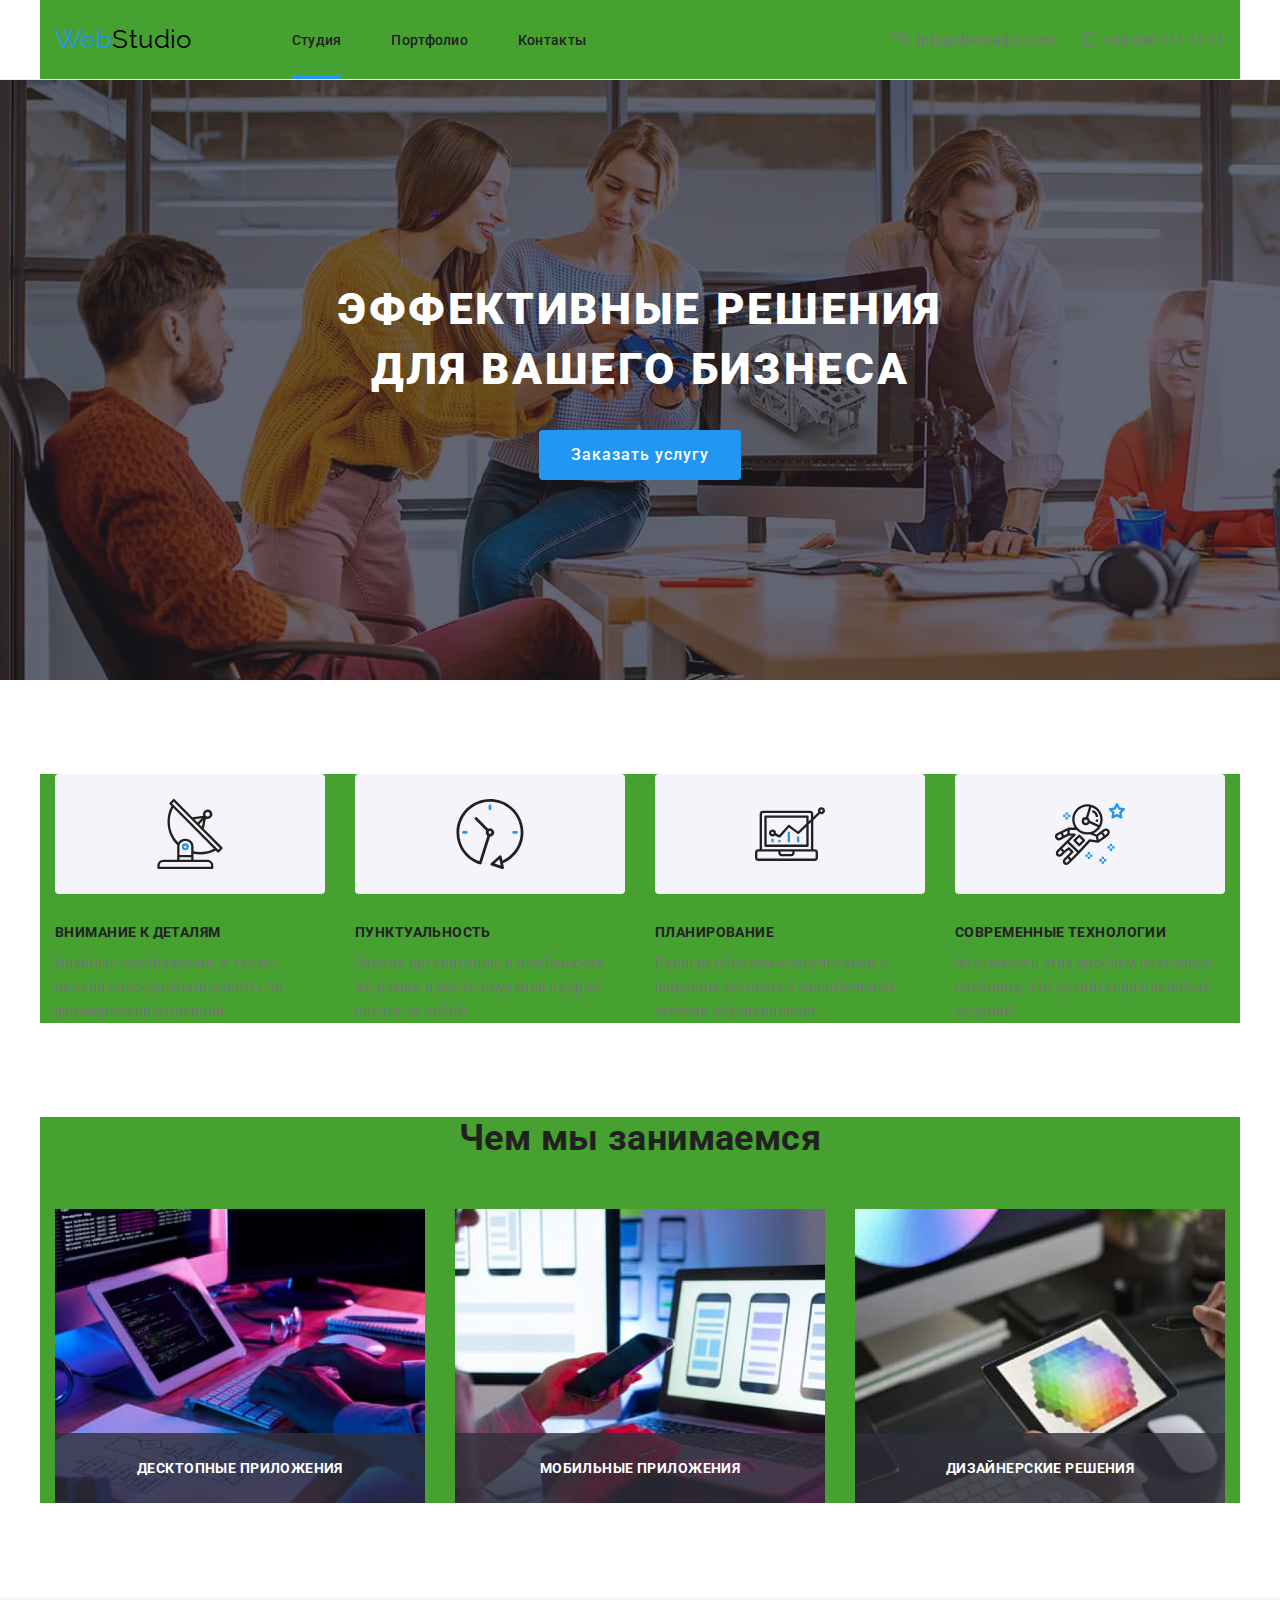
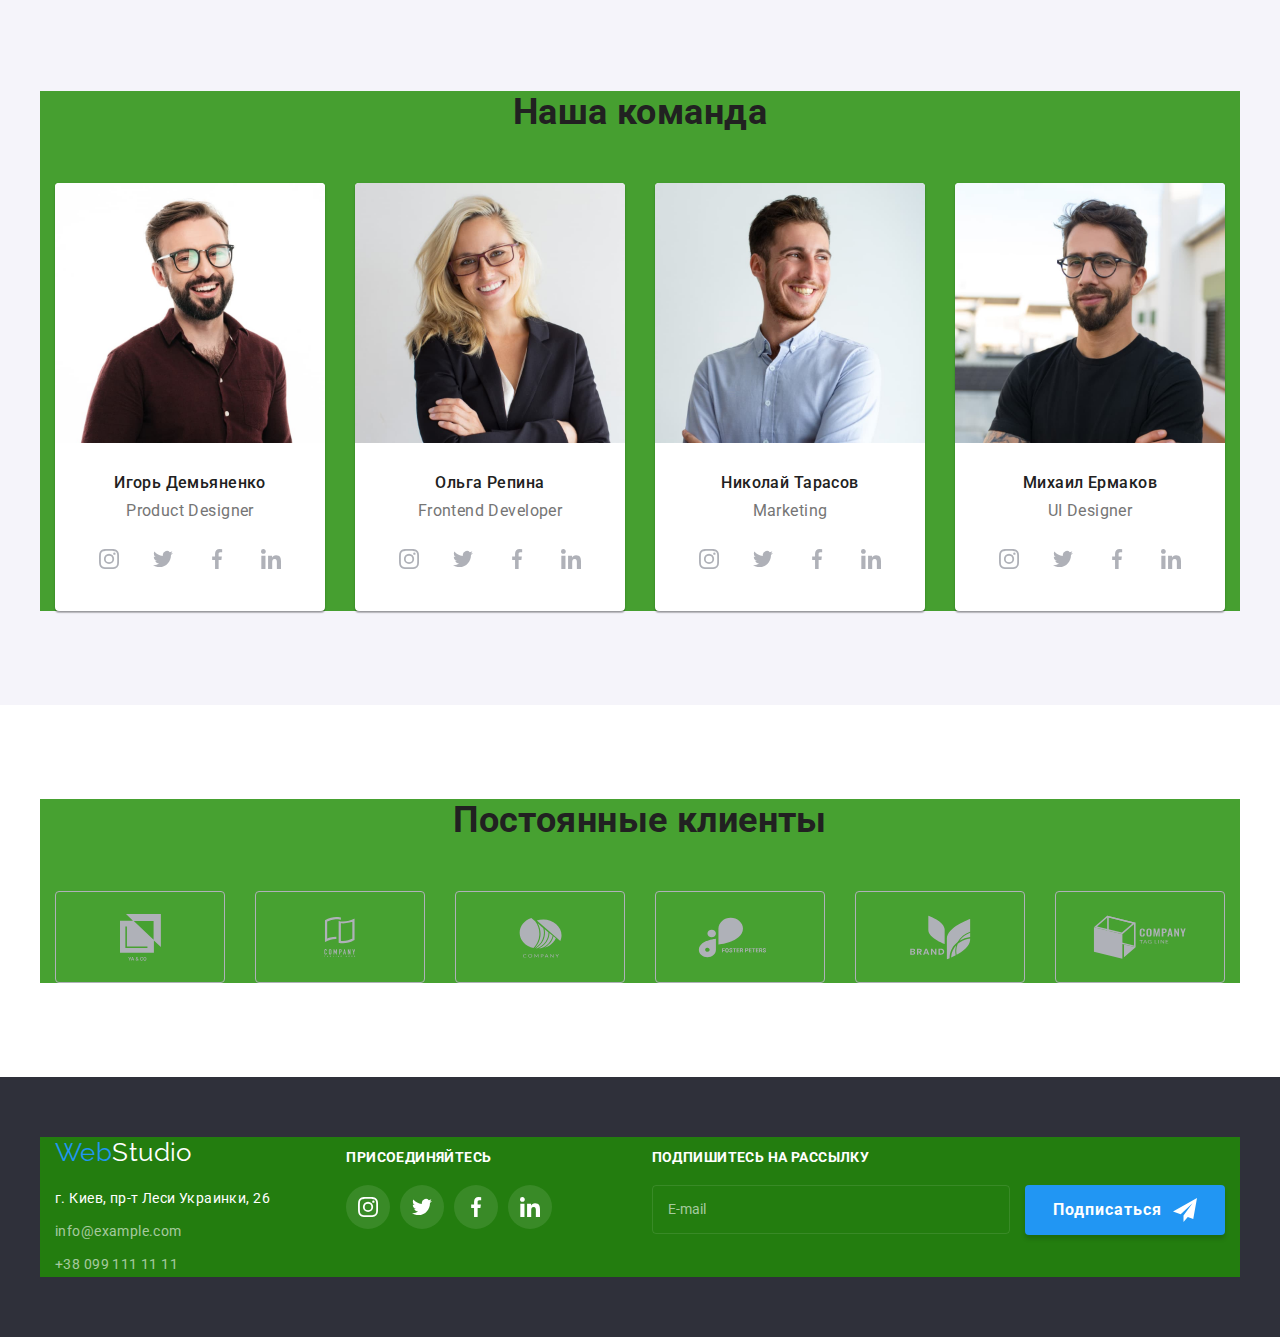
==== commit 85751018: "Add html" ====
--- a/index.html
+++ b/index.html
@@ -10,7 +10,7 @@
     <link rel="preconnect" href="https://fonts.gstatic.com" crossorigin>
     <link href="https://fonts.googleapis.com/css2?family=Raleway:wght@700&family=Roboto:wght@400;500;700;900&display=swap"
         rel="stylesheet">
-        <link rel="stylesheet" href="./css/main.min.css">
+        <link rel="stylesheet" href="./css/main.css">
 </head>
 <body>
 <header class="pege-header">
@@ -25,35 +25,53 @@
                     <use class="menu-button__icon-menu" href="./images/icons-defs.svg#icon-menu-mob"></use>
                 </svg>
             </button>
-            <div class="menu-container" data-menu></div>
-            <ul class="site-nav list">
-                <li class="site-nav__item"><a class="site-nav__link  site-nav__link--current link" href="">Студия</a> </li>
-                <li class="site-nav__item"><a class="site-nav__link link" href="./portfolio.html">Портфолио</a> </li>
-                <li class="site-nav__item"><a class="site-nav__link link" href="">Контакты</a> </li>
-            </ul>
+            <div class="menu-container" data-menu>
+                <ul class="site-nav list">
+                    <li class="site-nav__item"><a class="site-nav__link  site-nav__link--current link" href="">Студия</a> </li>
+                    <li class="site-nav__item"><a class="site-nav__link link" href="./portfolio.html">Портфолио</a> </li>
+                    <li class="site-nav__item"><a class="site-nav__link link" href="">Контакты</a> </li>
+                </ul>
+
+                <ul class="contact-list list">
+                    <li class="contact-list__item">
+                        <a class="contact-list__link link" href="mailto:info@devstudio.com">
+                            <div class="contact-list__wrapper">
+                                <svg class="contact-list__icon" width="16" height="12">
+                                    <use href="./images/icons-defs.svg#icon-envelope"></use>
+                                </svg>
+                                info@devstudio.com
+                            </div>
+                        </a>
+                    </li>
+                    <li class="contact-list__item">
+                        <a class="contact-list__link contact-list__link--order link" href="tel:+380961111111">
+                            <div class="contact-list__wrapper">
+                                <svg class="contact-list__icon" width="10" height="16">
+                                    <use href="./images/icons-defs.svg#icon-smartphone"></use>
+                                </svg>
+                                +38 096 111 11 11
+                            </div>
+                        </a>
+                    </li>
+                </ul>
+                <ul class="mobile-social-list list">
+                    <li class="mobile-social-list__item">
+                        <a class="mobile-social-list__link link" href="">Instagram</a>
+                    </li>
+                    <li class="mobile-social-list__item">
+                        <a class="mobile-social-list__link link" href="">Twitter</a>
+                    </li>
+                    <li class="mobile-social-list__item">
+                        <a class="mobile-social-list__link link" href="">Facebook</a>
+                    </li>
+                    <li class="mobile-social-list__item">
+                        <a class="mobile-social-list__link link" href="">LinkedIn</a>
+                    </li>
+                </ul>
+            </div>
+            
         </nav>
-        <ul class="contact-list list">
-            <li class="contact-list__item">
-                <a class="contact-list__link link" href="mailto:info@devstudio.com">
-                    <div class="contact-list__wrapper">
-                        <svg class="contact-list__icon" width="16" height="12">
-                            <use href="./images/icons-defs.svg#icon-envelope"></use>
-                        </svg>
-                        info@devstudio.com
-                    </div>
-                </a>
-            </li>
-            <li class="contact-list__item">
-                 <a class="contact-list__link link" href="tel:+380961111111">
-                  <div class="contact-list__wrapper">
-                    <svg class="contact-list__icon" width="10" height="16">
-                        <use href="./images/icons-defs.svg#icon-smartphone"></use>
-                    </svg>
-                    +38 096 111 11 11
-                  </div>
-                </a> 
-            </li>
-        </ul>
+        
     </div>
 </header>
 
--- a/css/main.css
+++ b/css/main.css
@@ -0,0 +1,1507 @@
+@charset "UTF-8";
+.title {
+  margin: 0;
+}
+
+.link {
+  text-decoration: none;
+}
+
+.list {
+  list-style: none;
+  padding: 0;
+  margin: 0;
+}
+
+p {
+  margin: 0;
+}
+
+img {
+  display: block;
+  max-width: 100%;
+  height: auto;
+}
+
+.about__title, .team__title, .clients__title {
+  font-weight: 700;
+  line-height: 1.17;
+  text-align: center;
+}
+
+@media screen and (max-width: 1199px) {
+  .about__title, .team__title, .clients__title {
+    margin-bottom: 30px;
+    font-size: 28px;
+  }
+}
+
+@media screen and (min-width: 1200px) {
+  .about__title, .team__title, .clients__title {
+    margin-bottom: 50px;
+    font-size: 36px;
+  }
+}
+
+.button {
+  font-size: 16px;
+  font-weight: 500;
+  letter-spacing: 0.06em;
+  border-style: none;
+  border-radius: 4px;
+  text-align: center;
+  cursor: pointer;
+}
+
+.advantage__title, .portfolio__title {
+  position: absolute;
+  width: 1px;
+  height: 1px;
+  border: 0;
+  padding: 0;
+  margin: -1px;
+  clip: rect(0 0 0 0);
+  overflow: hidden;
+}
+
+body {
+  font-family: "Roboto", "Raleway", sans-serif;
+  background-color: #ffffff;
+  color: #212121;
+  font-size: 14px;
+  letter-spacing: 0.03em;
+}
+
+body.modal-open {
+  overflow: hidden;
+}
+
+/* Container */
+.container {
+  padding-left: 15px;
+  padding-right: 15px;
+  margin-left: auto;
+  margin-right: auto;
+  background-color: #eca3a3;
+}
+
+@media screen and (min-width: 480px) {
+  .container {
+    width: 480px;
+    background-color: #90a8eb;
+  }
+}
+
+@media screen and (min-width: 768px) {
+  .container {
+    width: 768px;
+    background-color: #ecc455;
+  }
+}
+
+@media screen and (min-width: 1200px) {
+  .container {
+    width: 1200px;
+    background-color: rgba(33, 141, 6, 0.829);
+  }
+}
+
+/* Section Padding */
+.section {
+  padding: 94px 0px;
+}
+
+@media screen and (max-width: 1199px) {
+  .section {
+    padding: 60px 0px;
+  }
+}
+
+/* СТРАНИЦА СТУДИЯ */
+/* Page-header */
+.header {
+  display: flex;
+  justify-content: space-between;
+  align-items: center;
+  position: relative;
+}
+
+.pege-header {
+  border-bottom: 1px solid #ECECEC;
+}
+
+.menu-button {
+  display: inline-block;
+  margin: 0;
+  padding: 0;
+  border: none;
+  background-color: transparent;
+}
+
+@media screen and (min-width: 768px) {
+  .menu-button {
+    display: none;
+  }
+}
+
+.menu-button .menu-button__icon-cross {
+  display: none;
+}
+
+.menu-button.is-open .menu-button__icon-cross {
+  display: block;
+}
+
+.menu-button.is-open .menu-button__icon-menu {
+  display: none;
+}
+
+@media screen and (max-width: 767px) {
+  .menu-container {
+    position: absolute;
+    top: 100%;
+    left: 0;
+    padding: 48px 40px;
+    width: 100%;
+    display: none;
+    background-color: #d6d0cd;
+  }
+}
+
+@media screen and (max-width: 767px) {
+  .menu-container.is-open {
+    display: block;
+  }
+}
+
+@media screen and (min-width: 768px) {
+  .menu-container {
+    display: flex;
+  }
+}
+
+.mobile-social-list {
+  display: none;
+}
+
+@media screen and (max-width: 767px) {
+  .mobile-social-list {
+    display: flex;
+  }
+}
+
+.mobile-social-list__item {
+  margin-right: 20px;
+  margin-top: 64px;
+}
+
+.mobile-social-list__item:last-child {
+  margin-right: 0;
+}
+
+.mobile-social-list__link {
+  font-size: 18px;
+  font-weight: 500;
+  line-height: 1.22;
+  color: #2196f3;
+}
+
+/* Logo */
+.logo {
+  font-family: "Raleway", sans-serif;
+  color: #2196f3;
+  line-height: 1.17;
+}
+
+@media screen and (max-width: 767px) {
+  .logo {
+    padding: 16px 0;
+  }
+}
+
+@media screen and (max-width: 1199px) {
+  .logo {
+    font-size: 24px;
+  }
+}
+
+@media screen and (min-width: 1200px) {
+  .logo {
+    font-size: 26px;
+    padding: 20px 0;
+  }
+}
+
+.logo__color--header {
+  color: #212121;
+}
+
+@media screen and (min-width: 1200px) {
+  .logo__color--header {
+    color: #000000;
+  }
+}
+
+/* Site nav */
+@media screen and (min-width: 768px) and (max-width: 1199px) {
+  .site-nav {
+    display: flex;
+    margin-left: 88px;
+  }
+}
+
+@media screen and (min-width: 1200px) {
+  .site-nav {
+    display: flex;
+    margin-left: 93px;
+  }
+}
+
+@media screen and (max-width: 767px) {
+  .site-nav__item {
+    margin-top: 32px;
+  }
+}
+
+@media screen and (min-width: 768px) {
+  .site-nav__item {
+    margin-left: 50px;
+  }
+}
+
+@media screen and (max-width: 767px) {
+  .site-nav__item:first-child {
+    margin-top: 0;
+  }
+}
+
+@media screen and (min-width: 768px) {
+  .site-nav__item:first-child {
+    margin-left: 0px;
+  }
+}
+
+.site-nav__link--current::after {
+  position: absolute;
+  left: 0;
+  bottom: 0;
+  content: " ";
+  display: block;
+  width: 100%;
+  border-bottom: 4px solid #2196f3;
+  border-radius: 2px;
+}
+
+.site-nav__link {
+  position: relative;
+  display: inline-block;
+  color: #212121;
+  font-weight: 500;
+  line-height: 1.17;
+  letter-spacing: 0.02em;
+  transition: color 250ms cubic-bezier(0.4, 0, 0.2, 1);
+}
+
+@media screen and (max-width: 767px) {
+  .site-nav__link {
+    font-size: 40px;
+  }
+}
+
+@media screen and (min-width: 768px) {
+  .site-nav__link {
+    padding-top: 32px;
+    padding-bottom: 31px;
+  }
+}
+
+.site-nav__link:hover, .site-nav__link:focus {
+  color: #2196f3;
+}
+
+/* Contact */
+@media screen and (max-width: 767px) {
+  .contact-list {
+    display: flex;
+    flex-direction: column;
+    margin-top: 306px;
+  }
+}
+
+@media screen and (min-width: 768px) and (max-width: 1199px) {
+  .contact-list {
+    padding: 21px 0;
+    margin-left: 84px;
+  }
+}
+
+@media screen and (min-width: 1200px) {
+  .contact-list {
+    display: flex;
+    margin-left: 305px;
+  }
+}
+
+@media screen and (max-width: 767px) {
+  .contact-list__item {
+    margin-top: 0px;
+  }
+}
+
+@media screen and (min-width: 1200px) {
+  .contact-list__item {
+    margin-left: 30px;
+  }
+}
+
+@media screen and (max-width: 767px) {
+  .contact-list__item:first-child {
+    margin-top: 32px;
+    order: 1;
+  }
+}
+
+@media screen and (min-width: 768px) and (max-width: 1199px) {
+  .contact-list__item:first-child {
+    margin-bottom: 10px;
+  }
+}
+
+@media screen and (min-width: 1200px) {
+  .contact-list__item:first-child {
+    margin-left: 0px;
+  }
+}
+
+.contact-list__link {
+  display: block;
+  color: #757575;
+  font-weight: 500;
+  line-height: 1.17;
+  letter-spacing: 0.02em;
+  transition: color 250ms cubic-bezier(0.4, 0, 0.2, 1);
+}
+
+@media screen and (max-width: 767px) {
+  .contact-list__link {
+    font-size: 24px;
+  }
+}
+
+@media screen and (min-width: 768px) and (max-width: 1199px) {
+  .contact-list__link {
+    font-size: 12px;
+  }
+}
+
+@media screen and (min-width: 1200px) {
+  .contact-list__link {
+    padding-top: 32px;
+    padding-bottom: 31px;
+  }
+}
+
+.contact-list__link:hover, .contact-list__link:focus {
+  color: #2196f3;
+  font-size: 34px;
+}
+
+.contact-list__wrapper {
+  display: flex;
+  align-items: center;
+}
+
+.contact-list__icon {
+  margin-right: 10px;
+  fill: #757575;
+  transition: fill 250ms cubic-bezier(0.4, 0, 0.2, 1);
+}
+
+@media screen and (max-width: 767px) {
+  .contact-list__icon {
+    display: none;
+  }
+}
+
+.contact-list__link:hover .contact-list__icon,
+.contact-list__link:focus .contact-list__icon {
+  fill: #2196f3;
+}
+
+.hero {
+  text-align: center;
+}
+
+@media screen and (max-width: 1199px) {
+  .hero {
+    padding-top: 118px;
+    padding-bottom: 118px;
+  }
+}
+
+@media screen and (min-width: 1200px) {
+  .hero {
+    padding-top: 200px;
+    padding-bottom: 200px;
+  }
+}
+
+.hero__title {
+  margin-bottom: 30px;
+  color: #ffffff;
+  font-weight: 900;
+  letter-spacing: 0.06em;
+  text-transform: uppercase;
+}
+
+@media screen and (max-width: 1199px) {
+  .hero__title {
+    font-size: 26px;
+    line-height: 1.62;
+  }
+}
+
+@media screen and (min-width: 1200px) {
+  .hero__title {
+    font-size: 44px;
+    line-height: 1.36;
+  }
+}
+
+/* Button */
+.button__primery {
+  padding: 10px 32px;
+  color: #ffffff;
+  background-color: #2196f3;
+  line-height: 1.88;
+  transition: background-color 250ms cubic-bezier(0.4, 0, 0.2, 1);
+}
+
+.button__primery:hover, .button__primery:focus {
+  background-color: #188CE8;
+  box-shadow: 0px 4px 4px 0px rgba(0, 0, 0, 0.25);
+}
+
+.overlay {
+  margin-left: auto;
+  margin-right: auto;
+  background-color: #2F303A;
+}
+
+@media screen and (max-width: 767px) {
+  .overlay {
+    max-width: 480px;
+    height: 400px;
+    background-image: linear-gradient(to right, rgba(47, 48, 58, 0.4), rgba(47, 48, 58, 0.4)), url(../images/overlay480.jpg);
+  }
+}
+
+@media screen and (min-width: 768px) {
+  .overlay {
+    max-width: 768px;
+    height: 400px;
+    background-image: linear-gradient(to right, rgba(47, 48, 58, 0.4), rgba(47, 48, 58, 0.4)), url(../images/hero768.jpg);
+  }
+}
+
+@media screen and (min-width: 1200px) {
+  .overlay {
+    max-width: 1600px;
+    height: 600px;
+    background-image: linear-gradient(to right, rgba(47, 48, 58, 0.4), rgba(47, 48, 58, 0.4)), url(../images/overlay.jpg);
+  }
+}
+
+@media screen and (min-width: 768px) and (max-width: 1199px) {
+  .advantage__list {
+    display: flex;
+    flex-wrap: wrap;
+    margin-left: -30px;
+    margin-top: -30px;
+  }
+}
+
+@media screen and (min-width: 1200px) {
+  .advantage__list {
+    display: flex;
+  }
+}
+
+@media screen and (max-width: 767px) {
+  .advantage__item {
+    margin-bottom: 30px;
+  }
+}
+
+@media screen and (min-width: 768px) and (max-width: 1199px) {
+  .advantage__item {
+    margin-left: 30px;
+    margin-top: 30px;
+    flex-basis: calc((100% - 15px * 4 )/2);
+  }
+}
+
+@media screen and (min-width: 1200px) {
+  .advantage__item {
+    margin-right: 30px;
+    width: calc(100%/4);
+  }
+}
+
+@media screen and (max-width: 767px) {
+  .advantage__item:last-child {
+    margin-bottom: 0px;
+  }
+}
+
+@media screen and (min-width: 1200px) {
+  .advantage__item:last-child {
+    margin-right: 0px;
+  }
+}
+
+.feature {
+  display: flex;
+  justify-content: center;
+  align-items: center;
+  height: 120px;
+  margin-bottom: 30px;
+  background-color: #F5F4FA;
+  border-radius: 4px;
+}
+
+.feature__title {
+  margin: 0;
+  margin-bottom: 10px;
+  font-size: 14px;
+  font-weight: 700;
+  line-height: 1.17;
+  text-transform: uppercase;
+}
+
+@media screen and (max-width: 767px) {
+  .feature__title {
+    text-align: center;
+  }
+}
+
+.feature__text {
+  color: #757575;
+  line-height: 1.72;
+}
+
+/* About Section */
+.about--no-padding {
+  padding-top: 0;
+}
+
+@media screen and (max-width: 1199px) {
+  .about--no-padding {
+    display: none;
+  }
+}
+
+.image-list {
+  display: flex;
+}
+
+.image__item {
+  position: relative;
+  margin-right: 30px;
+  width: calc(100%/3);
+}
+
+.image__item:last-child {
+  margin-right: 0px;
+}
+
+.image-overlay {
+  position: absolute;
+  bottom: 0;
+  left: 0;
+  display: flex;
+  justify-content: center;
+  align-items: center;
+  width: 100%;
+  height: 70px;
+  background-color: rgba(47, 48, 58, 0.8);
+}
+
+.image-overlay__text {
+  color: #ffffff;
+  font-weight: 700;
+  line-height: 1.17;
+  text-transform: uppercase;
+}
+
+/* Team Section */
+.team--accent-color {
+  background-color: #F5F4FA;
+}
+
+@media screen and (min-width: 768px) and (max-width: 1199px) {
+  .team__list {
+    display: flex;
+    flex-wrap: wrap;
+    margin-left: -30px;
+    margin-top: -30px;
+  }
+}
+
+@media screen and (min-width: 1200px) {
+  .team__list {
+    display: flex;
+  }
+}
+
+.team__item {
+  overflow: hidden;
+}
+
+@media screen and (max-width: 767px) {
+  .team__item {
+    margin-bottom: 30px;
+    background-color: #fff;
+    border-radius: 4px;
+    box-shadow: 0px 2px 1px 0px rgba(0, 0, 0, 0.2), 0px 1px 1px 0px rgba(0, 0, 0, 0.14), 0px 1px 3px 0px rgba(0, 0, 0, 0.12);
+  }
+}
+
+@media screen and (min-width: 768px) and (max-width: 1199px) {
+  .team__item {
+    width: calc(100%/2 - 30px);
+    margin-left: 30px;
+    margin-top: 30px;
+    background-color: #fff;
+    border-radius: 4px;
+    box-shadow: 0px 2px 1px 0px rgba(0, 0, 0, 0.2), 0px 1px 1px 0px rgba(0, 0, 0, 0.14), 0px 1px 3px 0px rgba(0, 0, 0, 0.12);
+  }
+}
+
+@media screen and (min-width: 1200px) {
+  .team__item {
+    width: calc(100%/4);
+    margin-right: 30px;
+    background-color: #fff;
+    border-radius: 4px;
+    box-shadow: 0px 2px 1px 0px rgba(0, 0, 0, 0.2), 0px 1px 1px 0px rgba(0, 0, 0, 0.14), 0px 1px 3px 0px rgba(0, 0, 0, 0.12);
+  }
+}
+
+@media screen and (max-width: 767px) {
+  .team__item:last-child {
+    margin-bottom: 0px;
+  }
+}
+
+@media screen and (min-width: 1200px) {
+  .team__item:last-child {
+    margin-right: 0px;
+  }
+}
+
+.user-wrapper {
+  padding-top: 30px;
+}
+
+@media screen and (max-width: 1199px) {
+  .user-wrapper {
+    padding-bottom: 24px;
+  }
+}
+
+@media screen and (min-width: 1200px) {
+  .user-wrapper {
+    padding-bottom: 30px;
+  }
+}
+
+.user-wrapper__title {
+  margin-bottom: 10px;
+  font-size: 16px;
+  font-weight: 500;
+  line-height: 1.19;
+  text-align: center;
+}
+
+.user-wrapper__text {
+  margin-bottom: 16px;
+  color: #757575;
+  font-size: 16px;
+  line-height: 1.17;
+  text-align: center;
+}
+
+/* Social -links */
+.social {
+  display: flex;
+  justify-content: center;
+  align-items: center;
+  background-color: transparent;
+}
+
+.social__item {
+  margin-right: 10px;
+}
+
+.social__item:last-child {
+  margin-right: 0;
+}
+
+.social__link {
+  display: flex;
+  justify-content: center;
+  align-items: center;
+  width: 44px;
+  height: 44px;
+  border-radius: 50%;
+  background-color: #ffffff;
+  transition: background-color 250ms cubic-bezier(0.4, 0, 0.2, 1);
+}
+
+.social__link:hover, .social__link:focus {
+  background-color: #2196f3;
+}
+
+.social__icon {
+  fill: #AFB1B8;
+  transition: fill 250ms cubic-bezier(0.4, 0, 0.2, 1);
+}
+
+.social__link:hover .social__icon,
+.social__link:focus .social__icon {
+  fill: #ffffff;
+}
+
+/* Clients */
+@media screen and (max-width: 1199px) {
+  .clients__list {
+    display: flex;
+    justify-content: center;
+    align-items: center;
+    flex-wrap: wrap;
+    margin-left: -30px;
+    margin-top: -30px;
+    background-color: transparent;
+  }
+}
+
+@media screen and (min-width: 1200px) {
+  .clients__list {
+    display: flex;
+    justify-content: center;
+    align-items: center;
+  }
+}
+
+@media screen and (max-width: 767px) {
+  .clients__item {
+    width: calc(100%/2 - 30px);
+    margin-left: 30px;
+    margin-top: 30px;
+  }
+}
+
+@media screen and (min-width: 768px) and (max-width: 1199px) {
+  .clients__item {
+    width: calc(100%/3 - 30px);
+    margin-left: 30px;
+    margin-top: 30px;
+  }
+}
+
+@media screen and (min-width: 1200px) {
+  .clients__item {
+    width: calc(100%/6);
+    margin-right: 30px;
+  }
+}
+
+@media screen and (min-width: 1200px) {
+  .clients__item:last-child {
+    margin-right: 0;
+  }
+}
+
+.clients__link {
+  display: flex;
+  justify-content: center;
+  align-items: center;
+  height: 92px;
+  border: 1px solid #AFB1B8;
+  border-radius: 4px;
+  transition: border 250ms cubic-bezier(0.4, 0, 0.2, 1);
+}
+
+.clients__link:hover {
+  border: 1px solid #2196f3;
+}
+
+.clients__icon {
+  fill: #AFB1B8;
+  transition: fill 250ms cubic-bezier(0.4, 0, 0.2, 1);
+}
+
+.clients__link:hover .clients__icon {
+  fill: #2196f3;
+}
+
+.clients__link:focus .clients__icon {
+  fill: #2196f3;
+}
+
+/* Footer */
+.footer {
+  padding: 60px 0px;
+  background-color: #2f303a;
+}
+
+@media screen and (max-width: 767px) {
+  .page-footer {
+    text-align: center;
+  }
+}
+
+@media screen and (min-width: 768px) and (max-width: 1199px) {
+  .page-footer {
+    display: flex;
+    flex-wrap: wrap;
+  }
+}
+
+@media screen and (min-width: 1200px) {
+  .page-footer {
+    display: flex;
+    justify-content: space-between;
+  }
+}
+
+.logo__color--footer {
+  color: #ffffff;
+}
+
+@media screen and (min-width: 768px) and (max-width: 1199px) {
+  .logo--footer {
+    margin-left: 115px;
+  }
+}
+
+@media screen and (min-width: 768px) and (max-width: 1199px) {
+  .address-container {
+    margin-bottom: 60px;
+  }
+}
+
+.address {
+  margin-top: 20px;
+  color: #ffffff;
+  font-style: inherit;
+  line-height: 1.71;
+}
+
+@media screen and (min-width: 768px) and (max-width: 1199px) {
+  .address {
+    margin-left: 76px;
+  }
+}
+
+.address__contact {
+  display: inline-block;
+  margin-top: 9px;
+  color: rgba(255, 255, 255, 0.6);
+  line-height: 1.71;
+  text-decoration: none;
+  transition: color 250ms cubic-bezier(0.4, 0, 0.2, 1);
+}
+
+.address__contact:hover, .address__contact:focus {
+  color: #2196f3;
+}
+
+/* Footer Social Links */
+@media screen and (max-width: 767px) {
+  .social-container {
+    margin: 60px 0;
+  }
+}
+
+@media screen and (min-width: 768px) and (max-width: 1199px) {
+  .social-container {
+    margin-left: 165px;
+    padding-top: 5px;
+    text-align: center;
+  }
+}
+
+@media screen and (min-width: 1200px) {
+  .social-container {
+    padding-top: 12px;
+    margin-left: 70px;
+  }
+}
+
+.social-container__title {
+  color: #ffffff;
+  font-size: 14px;
+  font-weight: 700;
+  line-height: 1.17;
+  margin-bottom: 20px;
+  text-transform: uppercase;
+}
+
+.social--width {
+  width: 206px;
+}
+
+@media screen and (max-width: 767px) {
+  .social--width {
+    margin: 0 auto;
+  }
+}
+
+.social__link--changes-color {
+  background-color: rgba(255, 255, 255, 0.1);
+}
+
+.social__icon--changes-fill {
+  fill: #ffffff;
+}
+
+.social__link:hover, .social__link:focus {
+  background-color: #2196f3;
+}
+
+/* Subscription Form */
+@media screen and (min-width: 768px) and (max-width: 1199px) {
+  .subscription {
+    width: 450px;
+    margin: 0 auto;
+    text-align: center;
+  }
+}
+
+@media screen and (min-width: 1200px) {
+  .subscription {
+    margin-top: 12px;
+    margin-left: 93px;
+  }
+}
+
+.subscription__title {
+  color: #ffffff;
+  font-weight: 700;
+  line-height: 1.17;
+  margin: 0;
+  margin-bottom: 20px;
+  text-transform: uppercase;
+}
+
+.subscription__input {
+  color: #ffffff;
+  padding: 15px;
+  background-color: inherit;
+  border: 1px solid rgba(255, 255, 255, 0.1);
+  border-radius: 4px;
+  cursor: pointer;
+}
+
+@media screen and (max-width: 1199px) {
+  .subscription__input {
+    width: 100%;
+    margin-bottom: 20px;
+  }
+}
+
+@media screen and (min-width: 1200px) {
+  .subscription__input {
+    width: 358px;
+    margin-right: 12px;
+  }
+}
+
+.subscription__input::placeholder {
+  color: rgba(255, 255, 255, 0.6);
+  line-height: 1.25;
+}
+
+.button-subscription {
+  display: inline-flex;
+  justify-content: space-between;
+  align-items: center;
+  color: #ffffff;
+  font-size: 16px;
+  font-weight: 700;
+  line-height: 1.88;
+  letter-spacing: 0.06em;
+  background-color: #2196f3;
+  border-radius: 4px;
+  border: none;
+  box-shadow: 0px 4px 4px 0px rgba(0, 0, 0, 0.15);
+  width: 200px;
+  height: 50px;
+  padding: 10px  28px;
+  text-align: center;
+  vertical-align: top;
+  cursor: pointer;
+  transition: background-color 250ms cubic-bezier(0.4, 0, 0.2, 1);
+}
+
+.button-subscription:hover, .button-subscription:focus {
+  background-color: #188CE8;
+}
+
+/* Backdrop */
+.backdrop {
+  position: fixed;
+  top: 0;
+  left: 0;
+  width: 100%;
+  height: 100%;
+  background-color: rgba(0, 0, 0, 0.2);
+  overflow-y: scroll;
+}
+
+@media screen and (max-width: 479px) {
+  .backdrop {
+    padding: 30px 15px;
+  }
+}
+
+.backdrop__is-hidden {
+  opacity: 0;
+  pointer-events: none;
+}
+
+/* Modal */
+.modal {
+  border-radius: 4px;
+  background-color: #ffffff;
+  transition: transform 250ms cubic-bezier(0.4, 0, 0.2, 1);
+}
+
+@media screen and (max-width: 479px) {
+  .modal {
+    position: relative;
+    width: 100%;
+  }
+}
+
+@media screen and (min-width: 480px) and (max-width: 1199px) {
+  .modal {
+    position: absolute;
+    top: 50%;
+    left: 50%;
+    transform: translate(-50%, -50%) scale(1);
+    width: 450px;
+    height: 609px;
+  }
+}
+
+@media screen and (min-width: 1200px) {
+  .modal {
+    position: absolute;
+    top: 50%;
+    left: 50%;
+    transform: translate(-50%, -50%) scale(1);
+    min-width: 528px;
+    height: 581px;
+  }
+}
+
+.backdrop__is-hidden .modal {
+  transform: translate(-50%, -50%) scale(0.9);
+}
+
+/* Button  close modal */
+.btn {
+  position: absolute;
+  top: 8px;
+  right: 8px;
+  width: 30px;
+  height: 30px;
+  border-radius: 50%;
+  background-color: #ffffff;
+  border: 1px solid rgba(0, 0, 0, 0.1);
+  cursor: pointer;
+  transition: box-shadow 250ms cubic-bezier(0.4, 0, 0.2, 1);
+}
+
+.btn:hover {
+  box-shadow: 0px 4px 4px 0px rgba(0, 0, 0, 0.25);
+}
+
+.btn__icon {
+  position: absolute;
+  top: 50%;
+  left: 50%;
+  transform: translate(-50%, -50%);
+  fill: #000000;
+  transition: fill 250ms cubic-bezier(0.4, 0, 0.2, 1);
+}
+
+.btn:hover .btn__icon {
+  fill: #2196f3;
+}
+
+/* FORM */
+.form {
+  width: 100%;
+  height: 100%;
+  padding: 40px;
+}
+
+.form__title {
+  font-size: 20px;
+  font-weight: 700;
+  margin: 0;
+  margin-bottom: 30px;
+  text-align: center;
+}
+
+@media screen and (max-width: 1199px) {
+  .form__title {
+    line-height: 1.5;
+  }
+}
+
+@media screen and (min-width: 1200px) {
+  .form__title {
+    line-height: 1.17;
+  }
+}
+
+.form-list__item {
+  margin-bottom: 28px;
+}
+
+.form-list__field {
+  position: relative;
+  display: block;
+}
+
+.form-list__label {
+  position: absolute;
+  left: 0;
+  bottom: calc(100% + 4px);
+}
+
+.form-list__input {
+  width: 100%;
+  padding: 11px 42px;
+  border: 1px solid rgba(33, 33, 33, 0.2);
+  border-radius: 4px;
+  outline: none;
+  cursor: pointer;
+}
+
+.form-list__input:focus {
+  border: 1px solid #2196f3;
+}
+
+.form-list__icon {
+  position: absolute;
+  top: 50%;
+  left: 12px;
+  fill: #212121;
+  transform: translateY(-50%);
+}
+
+.form-list__field:focus-within .form-list__icon {
+  fill: #2196f3;
+}
+
+/* Textarea */
+.textarea {
+  display: block;
+  margin-top: -18px;
+  margin-bottom: 20px;
+}
+
+.textarea__lable {
+  display: block;
+  margin-bottom: 4px;
+}
+
+.textarea__comments {
+  width: 100%;
+  padding: 12px 16px;
+  border: 1px solid rgba(33, 33, 33, 0.2);
+  border-radius: 4px;
+  resize: none;
+  outline: none;
+}
+
+.textarea__comments:focus {
+  border: 1px solid #2196f3;
+}
+
+.textarea__comments::placeholder {
+  line-height: 1.17;
+  letter-spacing: 0.01em;
+}
+
+@media screen and (max-width: 1199px) {
+  .textarea__comments::placeholder {
+    font-size: 14px;
+  }
+}
+
+@media screen and (min-width: 1200px) {
+  .textarea__comments::placeholder {
+    font-size: 12px;
+  }
+}
+
+/* Check-Box */
+.checkbox {
+  display: flex;
+  align-items: center;
+}
+
+.checkbox__icon {
+  display: inline-block;
+  width: 16px;
+  height: 15px;
+  margin-left: 14px;
+  margin-right: 8px;
+  border: 2px solid #212121;
+  border-radius: 2px;
+  cursor: pointer;
+}
+
+.checkbox__input:checked + .checkbox__icon {
+  border-color: #2196f3;
+  background-color: #2196f3;
+  background-size: contain;
+  background-origin: border-box;
+  background-image: url(../images/icon-check.svg);
+}
+
+.checkbox__input:focus + .checkbox__icon {
+  box-shadow: 0 0 0 0.1em #7c7e7c;
+}
+
+.checkbox__label {
+  margin-right: 8px;
+}
+
+@media screen and (max-width: 1199px) {
+  .checkbox__label {
+    font-size: 12px;
+    line-height: 1.17;
+  }
+}
+
+@media screen and (min-width: 1200px) {
+  .checkbox__label {
+    line-height: 1.71;
+  }
+}
+
+.checkbox__link {
+  color: #2196f3;
+}
+
+@media screen and (max-width: 1199px) {
+  .checkbox__link {
+    font-size: 12px;
+    line-height: 1.17;
+  }
+}
+
+@media screen and (min-width: 1200px) {
+  .checkbox__link {
+    line-height: 1.71;
+  }
+}
+
+.checkbox__input {
+  position: absolute;
+  width: 1px;
+  height: 1px;
+  border: 0;
+  padding: 0;
+  margin: -1px;
+  clip: rect(0 0 0 0);
+  overflow: hidden;
+}
+
+/* Form Button */
+.form-button {
+  display: block;
+  color: #ffffff;
+  font-size: 16px;
+  font-weight: 700;
+  letter-spacing: 0.1em;
+  line-height: 1.88;
+  background-color: #2196f3;
+  width: 200px;
+  height: 50px;
+  padding: 10px 55px;
+  margin: 0 auto;
+  margin-top: 30px;
+  border: none;
+  border-radius: 4px;
+  box-shadow: 0px 4px 4px 0px rgba(0, 0, 0, 0.15);
+  cursor: pointer;
+  transition: background-color 250ms cubic-bezier(0.4, 0, 0.2, 1), box-shadow 250ms cubic-bezier(0.4, 0, 0.2, 1);
+}
+
+.form-button:hover, .form-button:focus {
+  background-color: #188CE8;
+  box-shadow: 0px 4px 4px 0px rgba(0, 0, 0, 0.25);
+}
+
+/* Button secondary */
+.button__secondary {
+  background-color: #F5F4FA;
+  line-height: 1.62;
+  padding: 6px 22px;
+  transition: background-color 250ms cubic-bezier(0.4, 0, 0.2, 1), color 250ms cubic-bezier(0.4, 0, 0.2, 1), box-shadow 250ms cubic-bezier(0.4, 0, 0.2, 1);
+}
+
+.button__secondary:hover, .button__secondary:focus {
+  color: #ffffff;
+  background-color: #2196f3;
+  box-shadow: 0px 4px 4px 0px rgba(0, 0, 0, 0.25);
+}
+
+@media screen and (max-width: 767px) {
+  .settings-filter {
+    display: flex;
+    flex-wrap: wrap;
+    margin-bottom: 40px;
+  }
+}
+
+@media screen and (min-width: 768px) and (max-width: 1199px) {
+  .settings-filter {
+    display: flex;
+    justify-content: center;
+    margin-bottom: 30px;
+  }
+}
+
+@media screen and (min-width: 1200px) {
+  .settings-filter {
+    display: flex;
+    justify-content: center;
+    margin-bottom: 50px;
+  }
+}
+
+.settings-filter__item {
+  margin-right: 8px;
+}
+
+@media screen and (max-width: 767px) {
+  .settings-filter__item:nth-child(-n + 3) {
+    margin-bottom: 15px;
+  }
+}
+
+@media screen and (min-width: 768px) {
+  .settings-filter__item:last-child {
+    margin-right: 0px;
+  }
+}
+
+@media screen and (min-width: 768px) and (max-width: 1199px) {
+  .card-set {
+    display: flex;
+    flex-wrap: wrap;
+    margin-top: -30px;
+    margin-left: -30px;
+  }
+}
+
+@media screen and (min-width: 1200px) {
+  .card-set {
+    display: flex;
+    flex-wrap: wrap;
+    margin-top: -30px;
+    margin-left: -30px;
+  }
+}
+
+@media screen and (max-width: 767px) {
+  .card-set__item {
+    margin-bottom: 30px;
+  }
+}
+
+@media screen and (min-width: 768px) and (max-width: 1199px) {
+  .card-set__item {
+    flex-basis: calc(100%/2 - 30px);
+    margin-top: 30px;
+    margin-left: 30px;
+    border: 1px solid #eeeeee;
+  }
+}
+
+@media screen and (min-width: 1200px) {
+  .card-set__item {
+    flex-basis: calc(100%/3 - 30px);
+    margin-top: 30px;
+    margin-left: 30px;
+    border: 1px solid #eeeeee;
+  }
+}
+
+@media screen and (max-width: 767px) {
+  .card-set__item:last-child {
+    margin-bottom: 0px;
+  }
+}
+
+.card-set__item:hover {
+  box-shadow: 0px 2px 1px 0px rgba(0, 0, 0, 0.2), 0px 1px 1px 0px rgba(0, 0, 0, 0.14), 0px 1px 3px 0px rgba(0, 0, 0, 0.12);
+}
+
+.card-set__wrapper {
+  padding: 20px 24px;
+}
+
+.card-set__title {
+  margin-bottom: 4px;
+  font-size: 18px;
+  line-height: 2;
+  letter-spacing: 0.06em;
+}
+
+.card-set__text {
+  color: #757575;
+  font-size: 16px;
+  line-height: 1.88;
+}
+
+/* Overlay на карточке товара */
+.portfolio-thumb {
+  position: relative;
+  overflow: hidden;
+}
+
+.portfolio-overlay {
+  position: absolute;
+  top: 100%;
+  left: 0;
+  display: flex;
+  align-items: center;
+  width: 100%;
+  height: 100%;
+  padding: 63px 24px;
+  background-color: rgba(33, 150, 243, 0.9);
+  transform: translateY(0%);
+  transition: transform 250ms cubic-bezier(0.4, 0, 0.2, 1);
+}
+
+.card-set__item:hover .portfolio-overlay {
+  transform: translateY(-100%);
+}
+
+.portfolio-overlay__text {
+  color: #ffffff;
+  font-size: 18px;
+  line-height: 1.56;
+}
+/*# sourceMappingURL=main.css.map */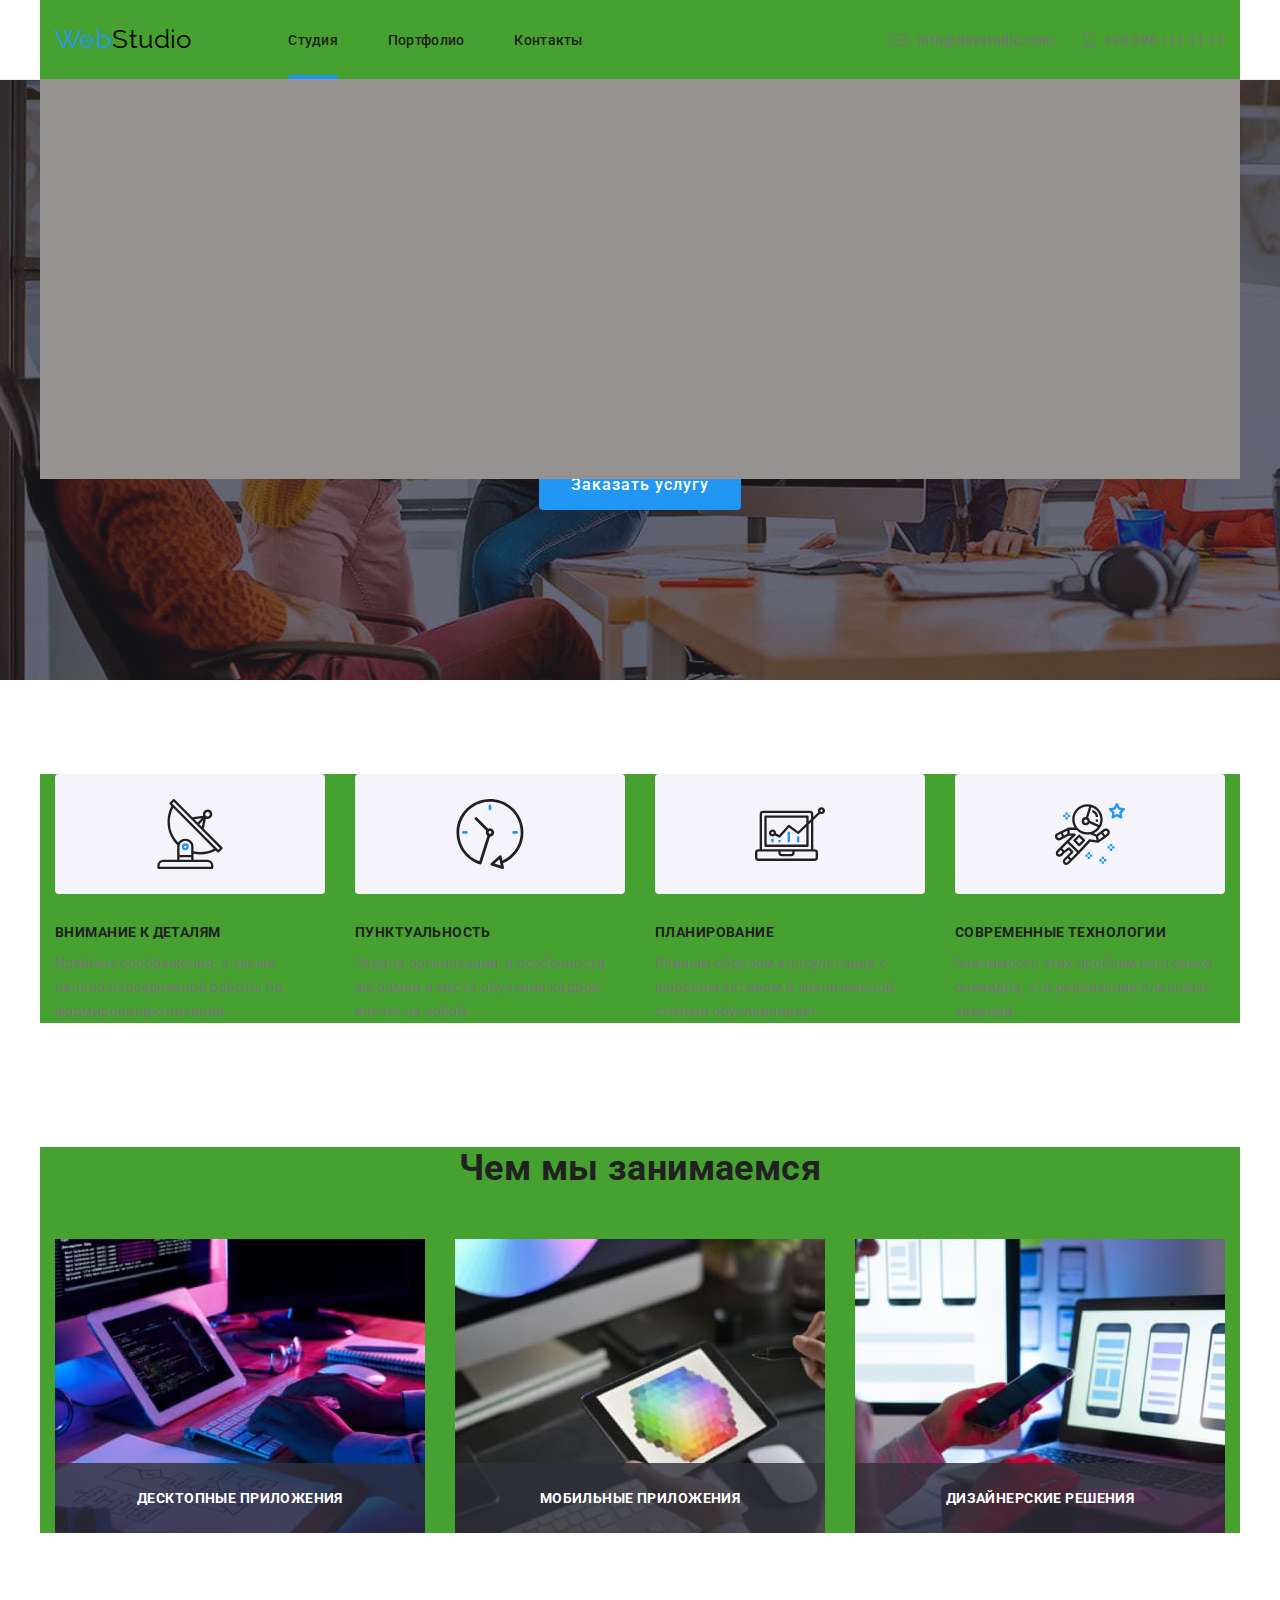
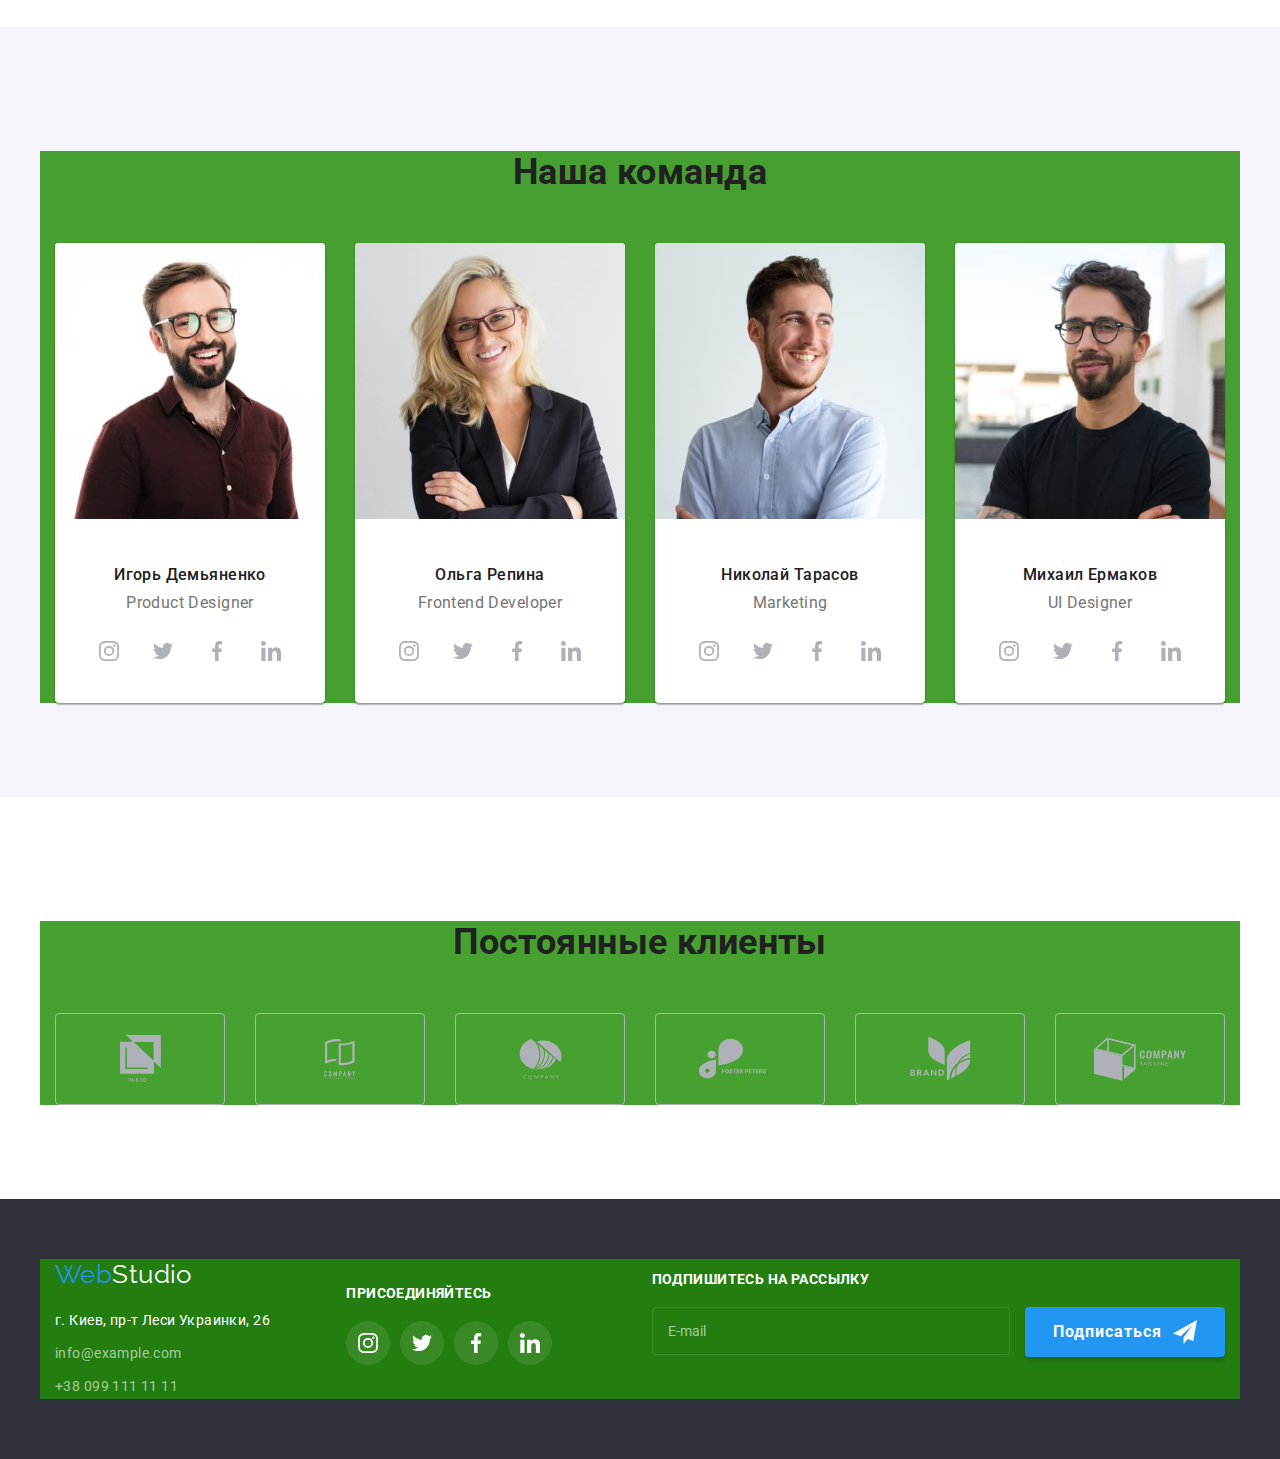
==== commit 8aa0fcfe: "Add html" ====
--- a/index.html
+++ b/index.html
@@ -10,7 +10,7 @@
     <link rel="preconnect" href="https://fonts.gstatic.com" crossorigin>
     <link href="https://fonts.googleapis.com/css2?family=Raleway:wght@700&family=Roboto:wght@400;500;700;900&display=swap"
         rel="stylesheet">
-        <link rel="stylesheet" href="./css/main.css">
+        <link rel="stylesheet" href="./css/main.min.css">
 </head>
 <body>
 <header class="pege-header">
@@ -25,53 +25,35 @@
                     <use class="menu-button__icon-menu" href="./images/icons-defs.svg#icon-menu-mob"></use>
                 </svg>
             </button>
-            <div class="menu-container" data-menu>
-                <ul class="site-nav list">
-                    <li class="site-nav__item"><a class="site-nav__link  site-nav__link--current link" href="">Студия</a> </li>
-                    <li class="site-nav__item"><a class="site-nav__link link" href="./portfolio.html">Портфолио</a> </li>
-                    <li class="site-nav__item"><a class="site-nav__link link" href="">Контакты</a> </li>
-                </ul>
-
-                <ul class="contact-list list">
-                    <li class="contact-list__item">
-                        <a class="contact-list__link link" href="mailto:info@devstudio.com">
-                            <div class="contact-list__wrapper">
-                                <svg class="contact-list__icon" width="16" height="12">
-                                    <use href="./images/icons-defs.svg#icon-envelope"></use>
-                                </svg>
-                                info@devstudio.com
-                            </div>
-                        </a>
-                    </li>
-                    <li class="contact-list__item">
-                        <a class="contact-list__link contact-list__link--order link" href="tel:+380961111111">
-                            <div class="contact-list__wrapper">
-                                <svg class="contact-list__icon" width="10" height="16">
-                                    <use href="./images/icons-defs.svg#icon-smartphone"></use>
-                                </svg>
-                                +38 096 111 11 11
-                            </div>
-                        </a>
-                    </li>
-                </ul>
-                <ul class="mobile-social-list list">
-                    <li class="mobile-social-list__item">
-                        <a class="mobile-social-list__link link" href="">Instagram</a>
-                    </li>
-                    <li class="mobile-social-list__item">
-                        <a class="mobile-social-list__link link" href="">Twitter</a>
-                    </li>
-                    <li class="mobile-social-list__item">
-                        <a class="mobile-social-list__link link" href="">Facebook</a>
-                    </li>
-                    <li class="mobile-social-list__item">
-                        <a class="mobile-social-list__link link" href="">LinkedIn</a>
-                    </li>
-                </ul>
-            </div>
-            
+            <div class="menu-container" data-menu></div>
+            <ul class="site-nav list">
+                <li class="site-nav__item"><a class="site-nav__link  site-nav__link--current link" href="">Студия</a> </li>
+                <li class="site-nav__item"><a class="site-nav__link link" href="./portfolio.html">Портфолио</a> </li>
+                <li class="site-nav__item"><a class="site-nav__link link" href="">Контакты</a> </li>
+            </ul>
         </nav>
-        
+        <ul class="contact-list list">
+            <li class="contact-list__item">
+                <a class="contact-list__link link" href="mailto:info@devstudio.com">
+                    <div class="contact-list__wrapper">
+                        <svg class="contact-list__icon" width="16" height="12">
+                            <use href="./images/icons-defs.svg#icon-envelope"></use>
+                        </svg>
+                        info@devstudio.com
+                    </div>
+                </a>
+            </li>
+            <li class="contact-list__item">
+                 <a class="contact-list__link link" href="tel:+380961111111">
+                  <div class="contact-list__wrapper">
+                    <svg class="contact-list__icon" width="10" height="16">
+                        <use href="./images/icons-defs.svg#icon-smartphone"></use>
+                    </svg>
+                    +38 096 111 11 11
+                  </div>
+                </a> 
+            </li>
+        </ul>
     </div>
 </header>
 
@@ -128,19 +110,19 @@
             <h2 class="about__title title">Чем мы занимаемся</h2>
             <ul class="image-list list">
                 <li class="image__item">
-                    <img  src="./images/box1.jpg" alt="Наша продукция для ПК" width="370">
+                    <img srcset="./images/box1.jpg 1x, ./images/box1@2x.jpg 2x" src="./images/box1.jpg" alt="Наша продукция для ПК">
                     <div class="image-overlay">
                         <p class="image-overlay__text">Десктопные приложения</p>
                     </div>
                 </li>
                 <li class="image__item">
-                    <img  src="./images/box2.jpg" alt="Наша продукция для смарфонов" width="370">
+                    <img  srcset="./images/box2.jpg 1x, ./images/box2@2x.jpg 2x" src="./images/box2.jpg" alt="Наша продукция для смарфонов">
                     <div class="image-overlay">
                         <p class="image-overlay__text">Мобильные приложения</p>
                     </div>
                 </li>
                 <li class="image__item">
-                    <img  src="./images/box3.jpg" alt="Наша продукция для планшетов" width="370">
+                    <img srcset="./images/box3.jpg 1x, ./images/box3@2x.jpg 2x" src="./images/box3.jpg" alt="Наша продукция для планшетов">
                     <div class="image-overlay">
                         <p class="image-overlay__text">Дизайнерские решения</p>
                     </div>
@@ -153,7 +135,7 @@
             <h2 class="team__title title">Наша команда</h2>
             <ul class="team__list list">
                 <li class="team__item">
-                    <img  src="./images/foto(0).jpg" alt="foto Product Designer" width="">
+                    <img  srcset="./images/team1.jpg 1x, ./images/team1@2x.jpg 2x " src="./images/team1.jpg" alt="foto Product Designer" >
                     <div class="user-wrapper">
                         <h3 class="user-wrapper__title title">Игорь Демьяненко</h3>
                         <p class="user-wrapper__text"><span lang="en">Product Designer</span></p>
@@ -190,7 +172,7 @@
                     </div>
                 </li>
                 <li class="team__item">
-                    <img  src="./images/foto(1).jpg" alt="foto Frontend Developer" width="">
+                    <img  srcset="./images/team2.jpg 1x, ./images/team2@2x.jpg 2x " src="./images/team2.jpg" alt="foto Frontend Developer" >
                     <div class="user-wrapper">
                         <h3 class="user-wrapper__title title">Ольга Репина</h3>
                         <p class="user-wrapper__text"><span lang="en">Frontend Developer</span></p>
@@ -227,7 +209,7 @@
                     </div>
                 </li>
                 <li class="team__item">
-                    <img  src="./images/foto(2).jpg" alt="foto Marketing" width="">
+                    <img  srcset="./images/team3.jpg 1x, ./images/team3@2x.jpg 2x " src="./images/team3.jpg" alt="foto Marketing" >
                     <div class="user-wrapper">
                         <h3 class="user-wrapper__title title">Николай Тарасов</h3>
                         <p class="user-wrapper__text"><span lang="en">Marketing</span></p>
@@ -264,7 +246,7 @@
                     </div>
                 </li>
                 <li class="team__item">
-                    <img  src="./images/foto(3).jpg" alt="foto UI Designer" width="">
+                    <img srcset="./images/team4.jpg 1x, ./images/team4@2x.jpg 2x " src="./images/team4.jpg" alt="foto UI Designer" >
                     <div class="user-wrapper">
                         <h3 class="user-wrapper__title title">Михаил Ермаков</h3>
                         <p class="user-wrapper__text"><span lang="en">UI Designer</span></p>
--- a/css/main.min.css
+++ b/css/main.min.css
@@ -0,0 +1,6 @@
+<<<<<<< Updated upstream
+.title{margin:0}.link{text-decoration:none}.list{list-style:none;padding:0;margin:0}p{margin:0}img{display:block;max-width:100%;height:auto}.about__title,.team__title,.clients__title{font-weight:700;line-height:1.17;text-align:center}@media screen and (max-width: 1199px){.about__title,.team__title,.clients__title{margin-bottom:30px;font-size:28px}}@media screen and (min-width: 1200px){.about__title,.team__title,.clients__title{margin-bottom:50px;font-size:36px}}.button{font-size:16px;font-weight:500;letter-spacing:0.06em;border-style:none;border-radius:4px;text-align:center;cursor:pointer}.advantage__title,.portfolio__title{position:absolute;width:1px;height:1px;border:0;padding:0;margin:-1px;clip:rect(0 0 0 0);overflow:hidden}body{font-family:"Roboto", "Raleway", sans-serif;background-color:#fff;color:#212121;font-size:14px;letter-spacing:0.03em}body.modal-open{overflow:hidden}.container{padding-left:15px;padding-right:15px;margin-left:auto;margin-right:auto;background-color:#eca3a3}@media screen and (min-width: 480px){.container{width:480px;background-color:#90a8eb}}@media screen and (min-width: 768px){.container{width:768px;background-color:#ecc455}}@media screen and (min-width: 1200px){.container{width:1200px;background-color:rgba(33,141,6,0.829)}}.section{padding:94px 0px}@media screen and (max-width: 1199px){.section{padding:60px 0px}}.header{display:flex;justify-content:space-between;align-items:center;position:relative}.pege-header{border-bottom:1px solid #ECECEC}.menu-button{display:inline-block;margin:0;padding:0;border:none;background-color:transparent}@media screen and (min-width: 768px){.menu-button{display:none}}.menu-button .menu-button__icon-cross{display:none}.menu-button.is-open .menu-button__icon-cross{display:block}.menu-button.is-open .menu-button__icon-menu{display:none}.menu-container{position:absolute;top:100%;left:0;display:none;width:100%;height:400px;background-color:#969292}@media screen and (max-width: 767px){.menu-container.is-open{display:block}}.logo{font-family:"Raleway", sans-serif;color:#2196f3;line-height:1.17}@media screen and (max-width: 767px){.logo{padding:16px 0}}@media screen and (max-width: 1199px){.logo{font-size:24px}}@media screen and (min-width: 1200px){.logo{font-size:26px;padding:20px 0}}.logo__color--header{color:#212121}@media screen and (min-width: 1200px){.logo__color--header{color:#000000}}@media screen and (max-width: 767px){.site-nav{display:none}}@media screen and (min-width: 768px){.site-nav{display:flex;margin-left:88px}}@media screen and (min-width: 1200px){.site-nav{display:flex;margin-left:93px}}.site-nav__item{position:relative;margin-left:50px}.site-nav__item:first-child{margin-left:0px}.site-nav__link--current::after{position:absolute;left:0;bottom:0;content:" ";display:block;width:100%;border-bottom:4px solid #2196f3;border-radius:2px}.site-nav__link{display:block;color:#212121;font-weight:500;line-height:1.17;letter-spacing:0.02em;transition:color 250ms cubic-bezier(0.4, 0, 0.2, 1)}@media screen and (min-width: 768px){.site-nav__link{padding-top:32px;padding-bottom:31px}}.site-nav__link:hover,.site-nav__link:focus{color:#2196f3}.contact-list{margin-left:auto}@media screen and (max-width: 767px){.contact-list{display:none}}@media screen and (min-width: 768px) and (max-width: 1199px){.contact-list{padding:21px 0}}@media screen and (min-width: 1200px){.contact-list{display:flex}}@media screen and (min-width: 1200px){.contact-list__item{margin-left:30px}}@media screen and (min-width: 768px) and (max-width: 1199px){.contact-list__item:first-child{margin-bottom:10px}}@media screen and (min-width: 1200px){.contact-list__item:first-child{margin-left:0px}}.contact-list__link{display:block;color:#757575;font-weight:500;line-height:1.17;letter-spacing:0.02em;transition:color 250ms cubic-bezier(0.4, 0, 0.2, 1)}@media screen and (min-width: 768px) and (max-width: 1199px){.contact-list__link{font-size:12px}}@media screen and (min-width: 1200px){.contact-list__link{padding-top:32px;padding-bottom:31px}}.contact-list__link:hover,.contact-list__link:focus{color:#2196f3}.contact-list__wrapper{display:flex;align-items:center}.contact-list__icon{margin-right:10px;fill:#757575;transition:fill 250ms cubic-bezier(0.4, 0, 0.2, 1)}.contact-list__link:hover .contact-list__icon,.contact-list__link:focus .contact-list__icon{fill:#2196f3}.hero{text-align:center}@media screen and (max-width: 1199px){.hero{padding-top:118px;padding-bottom:118px}}@media screen and (min-width: 1200px){.hero{padding-top:200px;padding-bottom:200px}}.hero__title{margin-bottom:30px;color:#fff;font-weight:900;letter-spacing:0.06em;text-transform:uppercase}@media screen and (max-width: 1199px){.hero__title{font-size:26px;line-height:1.62}}@media screen and (min-width: 1200px){.hero__title{font-size:44px;line-height:1.36}}.button__primery{padding:10px 32px;color:#fff;background-color:#2196f3;line-height:1.88;transition:background-color 250ms cubic-bezier(0.4, 0, 0.2, 1)}.button__primery:hover,.button__primery:focus{background-color:#188CE8;box-shadow:0px 4px 4px 0px rgba(0,0,0,0.25)}.overlay{margin-left:auto;margin-right:auto;background-color:#2F303A}@media screen and (max-width: 767px){.overlay{max-width:480px;height:400px;background-image:linear-gradient(to right, rgba(47,48,58,0.4), rgba(47,48,58,0.4)),url(../images/overlay480.jpg)}}@media screen and (min-width: 768px){.overlay{max-width:768px;height:400px;background-image:linear-gradient(to right, rgba(47,48,58,0.4), rgba(47,48,58,0.4)),url(../images/hero768.jpg)}}@media screen and (min-width: 1200px){.overlay{max-width:1600px;height:600px;background-image:linear-gradient(to right, rgba(47,48,58,0.4), rgba(47,48,58,0.4)),url(../images/overlay.jpg)}}@media screen and (min-width: 768px) and (max-width: 1199px){.advantage__list{display:flex;flex-wrap:wrap;margin-left:-30px;margin-top:-30px}}@media screen and (min-width: 1200px){.advantage__list{display:flex}}@media screen and (max-width: 767px){.advantage__item{margin-bottom:30px}}@media screen and (min-width: 768px) and (max-width: 1199px){.advantage__item{margin-left:30px;margin-top:30px;flex-basis:calc((100% - 15px * 4 )/2)}}@media screen and (min-width: 1200px){.advantage__item{margin-right:30px;width:calc(100%/4)}}@media screen and (max-width: 767px){.advantage__item:last-child{margin-bottom:0px}}@media screen and (min-width: 1200px){.advantage__item:last-child{margin-right:0px}}.feature{display:flex;justify-content:center;align-items:center;height:120px;margin-bottom:30px;background-color:#F5F4FA;border-radius:4px}.feature__title{margin:0;margin-bottom:10px;font-size:14px;font-weight:700;line-height:1.17;text-transform:uppercase}@media screen and (max-width: 767px){.feature__title{text-align:center}}.feature__text{color:#757575;line-height:1.72}.about--no-padding{padding-top:0}@media screen and (max-width: 1199px){.about--no-padding{display:none}}.image-list{display:flex}.image__item{position:relative;margin-right:30px;width:calc(100%/3)}.image__item:last-child{margin-right:0px}.image-overlay{position:absolute;bottom:0;left:0;display:flex;justify-content:center;align-items:center;width:100%;height:70px;background-color:rgba(47,48,58,0.8)}.image-overlay__text{color:#fff;font-weight:700;line-height:1.17;text-transform:uppercase}.team--accent-color{background-color:#F5F4FA}@media screen and (min-width: 768px) and (max-width: 1199px){.team__list{display:flex;flex-wrap:wrap;margin-left:-30px;margin-top:-30px}}@media screen and (min-width: 1200px){.team__list{display:flex}}.team__item{overflow:hidden}@media screen and (max-width: 767px){.team__item{margin-bottom:30px;background-color:#fff;border-radius:4px;box-shadow:0px 2px 1px 0px rgba(0,0,0,0.2),0px 1px 1px 0px rgba(0,0,0,0.14),0px 1px 3px 0px rgba(0,0,0,0.12)}}@media screen and (min-width: 768px) and (max-width: 1199px){.team__item{width:calc(100%/2 - 30px);margin-left:30px;margin-top:30px;background-color:#fff;border-radius:4px;box-shadow:0px 2px 1px 0px rgba(0,0,0,0.2),0px 1px 1px 0px rgba(0,0,0,0.14),0px 1px 3px 0px rgba(0,0,0,0.12)}}@media screen and (min-width: 1200px){.team__item{width:calc(100%/4);margin-right:30px;background-color:#fff;border-radius:4px;box-shadow:0px 2px 1px 0px rgba(0,0,0,0.2),0px 1px 1px 0px rgba(0,0,0,0.14),0px 1px 3px 0px rgba(0,0,0,0.12)}}@media screen and (max-width: 767px){.team__item:last-child{margin-bottom:0px}}@media screen and (min-width: 1200px){.team__item:last-child{margin-right:0px}}.user-wrapper{padding-top:30px}@media screen and (max-width: 1199px){.user-wrapper{padding-bottom:24px}}@media screen and (min-width: 1200px){.user-wrapper{padding-bottom:30px}}.user-wrapper__title{margin-bottom:10px;font-size:16px;font-weight:500;line-height:1.19;text-align:center}.user-wrapper__text{margin-bottom:16px;color:#757575;font-size:16px;line-height:1.17;text-align:center}.social{display:flex;justify-content:center;align-items:center;background-color:transparent}.social__item{margin-right:10px}.social__item:last-child{margin-right:0}.social__link{display:flex;justify-content:center;align-items:center;width:44px;height:44px;border-radius:50%;background-color:#fff;transition:background-color 250ms cubic-bezier(0.4, 0, 0.2, 1)}.social__link:hover,.social__link:focus{background-color:#2196f3}.social__icon{fill:#AFB1B8;transition:fill 250ms cubic-bezier(0.4, 0, 0.2, 1)}.social__link:hover .social__icon,.social__link:focus .social__icon{fill:#fff}@media screen and (max-width: 1199px){.clients__list{display:flex;justify-content:center;align-items:center;flex-wrap:wrap;margin-left:-30px;margin-top:-30px;background-color:transparent}}@media screen and (min-width: 1200px){.clients__list{display:flex;justify-content:center;align-items:center}}@media screen and (max-width: 767px){.clients__item{width:calc(100%/2 - 30px);margin-left:30px;margin-top:30px}}@media screen and (min-width: 768px) and (max-width: 1199px){.clients__item{width:calc(100%/3 - 30px);margin-left:30px;margin-top:30px}}@media screen and (min-width: 1200px){.clients__item{width:calc(100%/6);margin-right:30px}}@media screen and (min-width: 1200px){.clients__item:last-child{margin-right:0}}.clients__link{display:flex;justify-content:center;align-items:center;height:92px;border:1px solid #AFB1B8;border-radius:4px;transition:border 250ms cubic-bezier(0.4, 0, 0.2, 1)}.clients__link:hover{border:1px solid #2196f3}.clients__icon{fill:#AFB1B8;transition:fill 250ms cubic-bezier(0.4, 0, 0.2, 1)}.clients__link:hover .clients__icon{fill:#2196f3}.clients__link:focus .clients__icon{fill:#2196f3}.footer{padding:60px 0px;background-color:#2f303a}@media screen and (max-width: 767px){.page-footer{text-align:center}}@media screen and (min-width: 768px) and (max-width: 1199px){.page-footer{display:flex;flex-wrap:wrap}}@media screen and (min-width: 1200px){.page-footer{display:flex;justify-content:space-between}}.logo__color--footer{color:#fff}@media screen and (min-width: 768px) and (max-width: 1199px){.logo--footer{margin-left:115px}}@media screen and (min-width: 768px) and (max-width: 1199px){.address-container{margin-bottom:60px}}.address{margin-top:20px;color:#fff;font-style:inherit;line-height:1.71}@media screen and (min-width: 768px) and (max-width: 1199px){.address{margin-left:76px}}.address__contact{display:inline-block;margin-top:9px;color:rgba(255,255,255,0.6);line-height:1.71;text-decoration:none;transition:color 250ms cubic-bezier(0.4, 0, 0.2, 1)}.address__contact:hover,.address__contact:focus{color:#2196f3}@media screen and (max-width: 767px){.social-container{margin:60px 0}}@media screen and (min-width: 768px) and (max-width: 1199px){.social-container{margin-left:165px;padding-top:5px;text-align:center}}@media screen and (min-width: 1200px){.social-container{padding-top:12px;margin-left:70px}}.social-container__title{color:#fff;font-size:14px;font-weight:700;line-height:1.17;margin-bottom:20px;text-transform:uppercase}.social--width{width:206px}@media screen and (max-width: 767px){.social--width{margin:0 auto}}.social__link--changes-color{background-color:rgba(255,255,255,0.1)}.social__icon--changes-fill{fill:#fff}.social__link:hover,.social__link:focus{background-color:#2196f3}@media screen and (min-width: 768px) and (max-width: 1199px){.subscription{width:450px;margin:0 auto;text-align:center}}@media screen and (min-width: 1200px){.subscription{margin-top:12px;margin-left:93px}}.subscription__title{color:#fff;font-weight:700;line-height:1.17;margin:0;margin-bottom:20px;text-transform:uppercase}.subscription__input{color:#fff;padding:15px;background-color:inherit;border:1px solid rgba(255,255,255,0.1);border-radius:4px;cursor:pointer}@media screen and (max-width: 1199px){.subscription__input{width:100%;margin-bottom:20px}}@media screen and (min-width: 1200px){.subscription__input{width:358px;margin-right:12px}}.subscription__input::placeholder{color:rgba(255,255,255,0.6);line-height:1.25}.button-subscription{display:inline-flex;justify-content:space-between;align-items:center;color:#ffffff;font-size:16px;font-weight:700;line-height:1.88;letter-spacing:0.06em;background-color:#2196f3;border-radius:4px;border:none;box-shadow:0px 4px 4px 0px rgba(0,0,0,0.15);width:200px;height:50px;padding:10px  28px;text-align:center;vertical-align:top;cursor:pointer;transition:background-color 250ms cubic-bezier(0.4, 0, 0.2, 1)}.button-subscription:hover,.button-subscription:focus{background-color:#188CE8}.backdrop{position:fixed;top:0;left:0;width:100%;height:100%;background-color:rgba(0,0,0,0.2);overflow-y:scroll}@media screen and (max-width: 479px){.backdrop{padding:30px 15px}}.backdrop__is-hidden{opacity:0;pointer-events:none}.modal{border-radius:4px;background-color:#fff;transition:transform 250ms cubic-bezier(0.4, 0, 0.2, 1)}@media screen and (max-width: 479px){.modal{position:relative;width:100%}}@media screen and (min-width: 480px) and (max-width: 1199px){.modal{position:absolute;top:50%;left:50%;transform:translate(-50%, -50%) scale(1);width:450px;height:609px}}@media screen and (min-width: 1200px){.modal{position:absolute;top:50%;left:50%;transform:translate(-50%, -50%) scale(1);min-width:528px;height:581px}}.backdrop__is-hidden .modal{transform:translate(-50%, -50%) scale(0.9)}.btn{position:absolute;top:8px;right:8px;width:30px;height:30px;border-radius:50%;background-color:#fff;border:1px solid rgba(0,0,0,0.1);cursor:pointer;transition:box-shadow 250ms cubic-bezier(0.4, 0, 0.2, 1)}.btn:hover{box-shadow:0px 4px 4px 0px rgba(0,0,0,0.25)}.btn__icon{position:absolute;top:50%;left:50%;transform:translate(-50%, -50%);fill:#000000;transition:fill 250ms cubic-bezier(0.4, 0, 0.2, 1)}.btn:hover .btn__icon{fill:#2196f3}.form{width:100%;height:100%;padding:40px}.form__title{font-size:20px;font-weight:700;margin:0;margin-bottom:30px;text-align:center}@media screen and (max-width: 1199px){.form__title{line-height:1.5}}@media screen and (min-width: 1200px){.form__title{line-height:1.17}}.form-list__item{margin-bottom:28px}.form-list__field{position:relative;display:block}.form-list__label{position:absolute;left:0;bottom:calc(100% + 4px)}.form-list__input{width:100%;padding:11px 42px;border:1px solid rgba(33,33,33,0.2);border-radius:4px;outline:none;cursor:pointer}.form-list__input:focus{border:1px solid #2196f3}.form-list__icon{position:absolute;top:50%;left:12px;fill:#212121;transform:translateY(-50%)}.form-list__field:focus-within .form-list__icon{fill:#2196f3}.textarea{display:block;margin-top:-18px;margin-bottom:20px}.textarea__lable{display:block;margin-bottom:4px}.textarea__comments{width:100%;padding:12px 16px;border:1px solid rgba(33,33,33,0.2);border-radius:4px;resize:none;outline:none}.textarea__comments:focus{border:1px solid #2196f3}.textarea__comments::placeholder{line-height:1.17;letter-spacing:0.01em}@media screen and (max-width: 1199px){.textarea__comments::placeholder{font-size:14px}}@media screen and (min-width: 1200px){.textarea__comments::placeholder{font-size:12px}}.checkbox{display:flex;align-items:center}.checkbox__icon{display:inline-block;width:16px;height:15px;margin-left:14px;margin-right:8px;border:2px solid #212121;border-radius:2px;cursor:pointer}.checkbox__input:checked+.checkbox__icon{border-color:#2196f3;background-color:#2196f3;background-size:contain;background-origin:border-box;background-image:url(../images/icon-check.svg)}.checkbox__input:focus+.checkbox__icon{box-shadow:0 0 0 0.1em #7c7e7c}.checkbox__label{margin-right:8px}@media screen and (max-width: 1199px){.checkbox__label{font-size:12px;line-height:1.17}}@media screen and (min-width: 1200px){.checkbox__label{line-height:1.71}}.checkbox__link{color:#2196f3}@media screen and (max-width: 1199px){.checkbox__link{font-size:12px;line-height:1.17}}@media screen and (min-width: 1200px){.checkbox__link{line-height:1.71}}.checkbox__input{position:absolute;width:1px;height:1px;border:0;padding:0;margin:-1px;clip:rect(0 0 0 0);overflow:hidden}.form-button{display:block;color:#fff;font-size:16px;font-weight:700;letter-spacing:0.1em;line-height:1.88;background-color:#2196f3;width:200px;height:50px;padding:10px 55px;margin:0 auto;margin-top:30px;border:none;border-radius:4px;box-shadow:0px 4px 4px 0px rgba(0,0,0,0.15);cursor:pointer;transition:background-color 250ms cubic-bezier(0.4, 0, 0.2, 1),box-shadow 250ms cubic-bezier(0.4, 0, 0.2, 1)}.form-button:hover,.form-button:focus{background-color:#188CE8;box-shadow:0px 4px 4px 0px rgba(0,0,0,0.25)}.button__secondary{background-color:#F5F4FA;line-height:1.62;padding:6px 22px;transition:background-color 250ms cubic-bezier(0.4, 0, 0.2, 1),color 250ms cubic-bezier(0.4, 0, 0.2, 1),box-shadow 250ms cubic-bezier(0.4, 0, 0.2, 1)}.button__secondary:hover,.button__secondary:focus{color:#fff;background-color:#2196f3;box-shadow:0px 4px 4px 0px rgba(0,0,0,0.25)}@media screen and (max-width: 767px){.settings-filter{display:flex;flex-wrap:wrap;margin-bottom:40px}}@media screen and (min-width: 768px) and (max-width: 1199px){.settings-filter{display:flex;justify-content:center;margin-bottom:30px}}@media screen and (min-width: 1200px){.settings-filter{display:flex;justify-content:center;margin-bottom:50px}}.settings-filter__item{margin-right:8px}@media screen and (max-width: 767px){.settings-filter__item:nth-child(-n+3){margin-bottom:15px}}@media screen and (min-width: 768px){.settings-filter__item:last-child{margin-right:0px}}@media screen and (min-width: 768px) and (max-width: 1199px){.card-set{display:flex;flex-wrap:wrap;margin-top:-30px;margin-left:-30px}}@media screen and (min-width: 1200px){.card-set{display:flex;flex-wrap:wrap;margin-top:-30px;margin-left:-30px}}@media screen and (max-width: 767px){.card-set__item{margin-bottom:30px}}@media screen and (min-width: 768px) and (max-width: 1199px){.card-set__item{flex-basis:calc(100%/2 - 30px);margin-top:30px;margin-left:30px;border:1px solid #eee}}@media screen and (min-width: 1200px){.card-set__item{flex-basis:calc(100%/3 - 30px);margin-top:30px;margin-left:30px;border:1px solid #eee}}@media screen and (max-width: 767px){.card-set__item:last-child{margin-bottom:0px}}.card-set__item:hover{box-shadow:0px 2px 1px 0px rgba(0,0,0,0.2),0px 1px 1px 0px rgba(0,0,0,0.14),0px 1px 3px 0px rgba(0,0,0,0.12)}.card-set__wrapper{padding:20px 24px}.card-set__title{margin-bottom:4px;font-size:18px;line-height:2;letter-spacing:0.06em}.card-set__text{color:#757575;font-size:16px;line-height:1.88}.portfolio-thumb{position:relative;overflow:hidden}.portfolio-overlay{position:absolute;top:100%;left:0;display:flex;align-items:center;width:100%;height:100%;padding:63px 24px;background-color:rgba(33,150,243,0.9);transform:translateY(0%);transition:transform 250ms cubic-bezier(0.4, 0, 0.2, 1)}.card-set__item:hover .portfolio-overlay{transform:translateY(-100%)}.portfolio-overlay__text{color:#fff;font-size:18px;line-height:1.56}
+=======
+.title{margin:0}.link{text-decoration:none}.list{list-style:none;padding:0;margin:0}p{margin:0}img{display:block;max-width:100%;height:auto}.about__title,.team__title,.clients__title{font-weight:700;line-height:1.17;text-align:center}@media screen and (max-width: 1199px){.about__title,.team__title,.clients__title{margin-bottom:30px;font-size:28px}}@media screen and (min-width: 1200px){.about__title,.team__title,.clients__title{margin-bottom:50px;font-size:36px}}.button{font-size:16px;font-weight:500;letter-spacing:0.06em;border-style:none;border-radius:4px;text-align:center;cursor:pointer}.advantage__title,.portfolio__title{position:absolute;width:1px;height:1px;border:0;padding:0;margin:-1px;clip:rect(0 0 0 0);overflow:hidden}body{font-family:"Roboto", "Raleway", sans-serif;background-color:#fff;color:#212121;font-size:14px;letter-spacing:0.03em}body.modal-open{overflow:hidden}.container{padding-left:15px;padding-right:15px;margin-left:auto;margin-right:auto}@media screen and (min-width: 480px){.container{width:480px}}@media screen and (min-width: 768px){.container{width:768px}}@media screen and (min-width: 1200px){.container{width:1200px}}.section{padding:94px 0px}@media screen and (max-width: 1199px){.section{padding:60px 0px}}.header{display:flex;justify-content:space-between;align-items:center;position:relative}.pege-header{border-bottom:1px solid #ECECEC}.logo{font-family:"Raleway", sans-serif;color:#2196f3;line-height:1.17}@media screen and (max-width: 767px){.logo{padding:16px 0}}@media screen and (max-width: 1199px){.logo{font-size:24px}}@media screen and (min-width: 1200px){.logo{font-size:26px;padding:20px 0}}.logo__color--header{color:#212121}@media screen and (min-width: 1200px){.logo__color--header{color:#000000}}.menu-button{display:inline-block;margin:0;padding:0;border:none;background-color:transparent}@media screen and (min-width: 768px){.menu-button{display:none}}.menu-button__icon-cross{display:none;transition:fill 250ms cubic-bezier(0.4, 0, 0.2, 1)}.menu-button:hover .menu-button__icon-cross{fill:#2196f3}.menu-button.is-open .menu-button__icon-cross{display:block}.menu-button.is-open .menu-button__icon-menu{display:none}.menu-button__icon-menu{transition:fill 250ms cubic-bezier(0.4, 0, 0.2, 1)}.menu-button:hover .menu-button__icon-menu{fill:#2196f3}@media screen and (max-width: 767px){.menu-container{position:absolute;top:100%;left:0;padding:48px 40px;width:100%;display:none;background-color:#fff;z-index:1}}@media screen and (max-width: 767px){.menu-container.is-open{display:block}}@media screen and (min-width: 768px){.menu-container{display:flex}}@media screen and (min-width: 768px) and (max-width: 1199px){.site-nav{display:flex;margin-left:88px}}@media screen and (min-width: 1200px){.site-nav{display:flex;margin-left:93px}}@media screen and (max-width: 767px){.site-nav__item{margin-top:32px}}@media screen and (min-width: 768px){.site-nav__item{margin-left:50px}}@media screen and (max-width: 767px){.site-nav__item:first-child{margin-top:0}}@media screen and (min-width: 768px){.site-nav__item:first-child{margin-left:0px}}.site-nav__link--current::after{position:absolute;left:0;bottom:0;content:" ";display:block;width:100%;border-bottom:4px solid #2196f3;border-radius:2px}.site-nav__link{position:relative;display:inline-block;color:#212121;font-weight:500;line-height:1.17;letter-spacing:0.02em;transition:color 250ms cubic-bezier(0.4, 0, 0.2, 1)}@media screen and (max-width: 767px){.site-nav__link{font-size:40px}}@media screen and (min-width: 768px){.site-nav__link{padding-top:32px;padding-bottom:31px}}.site-nav__link:hover,.site-nav__link:focus{color:#2196f3}@media screen and (max-width: 767px){.contact-list{display:flex;flex-direction:column;margin-top:306px}}@media screen and (min-width: 768px) and (max-width: 1199px){.contact-list{padding:17px 0;margin-left:84px}}@media screen and (min-width: 1200px){.contact-list{display:flex;margin-left:305px}}@media screen and (max-width: 767px){.contact-list__item{margin-top:0px}}@media screen and (min-width: 1200px){.contact-list__item{margin-left:30px}}@media screen and (max-width: 767px){.contact-list__item:first-child{margin-top:32px;order:1}}@media screen and (min-width: 768px) and (max-width: 1199px){.contact-list__item:first-child{margin-bottom:10px}}@media screen and (min-width: 1200px){.contact-list__item:first-child{margin-left:0px}}.contact-list__link{display:inline-block;color:#757575;font-weight:500;line-height:1.17;letter-spacing:0.02em;transition:color 250ms cubic-bezier(0.4, 0, 0.2, 1)}@media screen and (max-width: 767px){.contact-list__link{font-size:24px}.contact-list__link:hover{color:#2196f3}}@media screen and (min-width: 768px) and (max-width: 1199px){.contact-list__link{font-size:12px}}@media screen and (min-width: 1200px){.contact-list__link{padding-top:32px;padding-bottom:31px}}.contact-list__link:hover,.contact-list__link:focus{color:#2196f3}.contact-list__wrapper{display:flex;align-items:center}.contact-list__icon{margin-right:10px;fill:#757575;transition:fill 250ms cubic-bezier(0.4, 0, 0.2, 1)}@media screen and (max-width: 767px){.contact-list__icon{display:none}}.contact-list__link:hover .contact-list__icon,.contact-list__link:focus .contact-list__icon{fill:#2196f3}.mobile-social-list{display:none}@media screen and (max-width: 767px){.mobile-social-list{display:flex}}.mobile-social-list__item{margin-right:20px;margin-top:64px}.mobile-social-list__item:last-child{margin-right:0}.mobile-social-list__link{font-size:18px;font-weight:500;line-height:1.22;color:#2196f3}.hero{text-align:center}@media screen and (max-width: 1199px){.hero{padding-top:118px;padding-bottom:118px}}@media screen and (min-width: 1200px){.hero{padding-top:200px;padding-bottom:200px}}.hero__title{margin-bottom:30px;color:#fff;font-weight:900;letter-spacing:0.06em;text-transform:uppercase}@media screen and (max-width: 1199px){.hero__title{font-size:26px;line-height:1.62}}@media screen and (min-width: 1200px){.hero__title{font-size:44px;line-height:1.36}}.button__primery{padding:10px 32px;color:#fff;background-color:#2196f3;line-height:1.88;transition:background-color 250ms cubic-bezier(0.4, 0, 0.2, 1)}.button__primery:hover,.button__primery:focus{background-color:#188CE8;box-shadow:0px 4px 4px 0px rgba(0,0,0,0.25)}.overlay{max-width:480px;height:400px;margin-left:auto;margin-right:auto;background-color:#2F303A;background-image:linear-gradient(to right, rgba(47,48,58,0.4), rgba(47,48,58,0.4)),url(../images/hero480.jpg)}@media screen and (min-device-pixel-ratio: 2), (min-resolution: 192dpi), (min-resolution: 2dppx){.overlay{background-image:linear-gradient(to right, rgba(47,48,58,0.4), rgba(47,48,58,0.4)),url(../images/hero480@2x.jpg);background-size:480px 400px}}@media screen and (min-width: 768px){.overlay{max-width:768px;height:400px;background-image:linear-gradient(to right, rgba(47,48,58,0.4), rgba(47,48,58,0.4)),url(../images/hero768.jpg)}}@media screen and (min-width: 768px) and (min-device-pixel-ratio: 2), screen and (min-width: 768px) and (min-resolution: 192dpi), screen and (min-width: 768px) and (min-resolution: 2dppx){.overlay{background-image:linear-gradient(to right, rgba(47,48,58,0.4), rgba(47,48,58,0.4)),url(../images/hero768@2x.jpg);background-size:768px 400px}}@media screen and (min-width: 1200px){.overlay{max-width:1600px;height:600px;background-image:linear-gradient(to right, rgba(47,48,58,0.4), rgba(47,48,58,0.4)),url(../images/hero1200.jpg)}}@media screen and (min-width: 1200px) and (min-device-pixel-ratio: 2), screen and (min-width: 1200px) and (min-resolution: 192dpi), screen and (min-width: 1200px) and (min-resolution: 2dppx){.overlay{background-image:linear-gradient(to right, rgba(47,48,58,0.4), rgba(47,48,58,0.4)),url(../images/hero1200@2x.jpg);background-size:1600px 600px}}@media screen and (min-width: 768px) and (max-width: 1199px){.advantage__list{display:flex;flex-wrap:wrap;margin-left:-30px;margin-top:-30px}}@media screen and (min-width: 1200px){.advantage__list{display:flex}}@media screen and (max-width: 767px){.advantage__item{margin-bottom:30px}}@media screen and (min-width: 768px) and (max-width: 1199px){.advantage__item{margin-left:30px;margin-top:30px;flex-basis:calc((100% - 15px * 4 )/2)}}@media screen and (min-width: 1200px){.advantage__item{margin-right:30px;width:calc(100%/4)}}@media screen and (max-width: 767px){.advantage__item:last-child{margin-bottom:0px}}@media screen and (min-width: 1200px){.advantage__item:last-child{margin-right:0px}}.feature{display:flex;justify-content:center;align-items:center;height:120px;margin-bottom:30px;background-color:#F5F4FA;border-radius:4px}.feature__title{margin:0;margin-bottom:10px;font-size:14px;font-weight:700;line-height:1.17;text-transform:uppercase}@media screen and (max-width: 767px){.feature__title{text-align:center}}.feature__text{color:#757575;line-height:1.72}.about--no-padding{padding-top:0}@media screen and (max-width: 1199px){.about--no-padding{display:none}}.image-list{display:flex}.image__item{position:relative;margin-right:30px;width:calc(100%/3)}.image__item:last-child{margin-right:0px}.image-overlay{position:absolute;bottom:0;left:0;display:flex;justify-content:center;align-items:center;width:100%;height:70px;background-color:rgba(47,48,58,0.8)}.image-overlay__text{color:#fff;font-weight:700;line-height:1.17;text-transform:uppercase}.team--accent-color{background-color:#F5F4FA}@media screen and (min-width: 768px) and (max-width: 1199px){.team__list{display:flex;flex-wrap:wrap;margin-left:-30px;margin-top:-30px}}@media screen and (min-width: 1200px){.team__list{display:flex}}.team__item{overflow:hidden}@media screen and (max-width: 767px){.team__item{margin-bottom:30px;background-color:#fff;border-radius:4px;box-shadow:0px 2px 1px 0px rgba(0,0,0,0.2),0px 1px 1px 0px rgba(0,0,0,0.14),0px 1px 3px 0px rgba(0,0,0,0.12)}}@media screen and (min-width: 768px) and (max-width: 1199px){.team__item{width:calc(100%/2 - 30px);margin-left:30px;margin-top:30px;background-color:#fff;border-radius:4px;box-shadow:0px 2px 1px 0px rgba(0,0,0,0.2),0px 1px 1px 0px rgba(0,0,0,0.14),0px 1px 3px 0px rgba(0,0,0,0.12)}}@media screen and (min-width: 1200px){.team__item{width:calc(100%/4);margin-right:30px;background-color:#fff;border-radius:4px;box-shadow:0px 2px 1px 0px rgba(0,0,0,0.2),0px 1px 1px 0px rgba(0,0,0,0.14),0px 1px 3px 0px rgba(0,0,0,0.12)}}@media screen and (max-width: 767px){.team__item:last-child{margin-bottom:0px}}@media screen and (min-width: 1200px){.team__item:last-child{margin-right:0px}}.user-wrapper{padding-top:30px}@media screen and (max-width: 1199px){.user-wrapper{padding-bottom:24px}}@media screen and (min-width: 1200px){.user-wrapper{padding-bottom:30px}}.user-wrapper__title{margin-bottom:10px;font-size:16px;font-weight:500;line-height:1.19;text-align:center}.user-wrapper__text{margin-bottom:16px;color:#757575;font-size:16px;line-height:1.17;text-align:center}.social{display:flex;justify-content:center;align-items:center;background-color:transparent}.social__item{margin-right:10px}.social__item:last-child{margin-right:0}.social__link{display:flex;justify-content:center;align-items:center;width:44px;height:44px;border-radius:50%;background-color:#fff;transition:background-color 250ms cubic-bezier(0.4, 0, 0.2, 1)}.social__link:hover,.social__link:focus{background-color:#2196f3}.social__icon{fill:#AFB1B8;transition:fill 250ms cubic-bezier(0.4, 0, 0.2, 1)}.social__link:hover .social__icon,.social__link:focus .social__icon{fill:#fff}@media screen and (max-width: 1199px){.clients__list{display:flex;justify-content:center;align-items:center;flex-wrap:wrap;margin-left:-30px;margin-top:-30px;background-color:transparent}}@media screen and (min-width: 1200px){.clients__list{display:flex;justify-content:center;align-items:center}}@media screen and (max-width: 767px){.clients__item{width:calc(100%/2 - 30px);margin-left:30px;margin-top:30px}}@media screen and (min-width: 768px) and (max-width: 1199px){.clients__item{width:calc(100%/3 - 30px);margin-left:30px;margin-top:30px}}@media screen and (min-width: 1200px){.clients__item{width:calc(100%/6);margin-right:30px}}@media screen and (min-width: 1200px){.clients__item:last-child{margin-right:0}}.clients__link{display:flex;justify-content:center;align-items:center;height:92px;border:1px solid #AFB1B8;border-radius:4px;transition:border 250ms cubic-bezier(0.4, 0, 0.2, 1)}.clients__link:hover{border:1px solid #2196f3}.clients__icon{fill:#AFB1B8;transition:fill 250ms cubic-bezier(0.4, 0, 0.2, 1)}.clients__link:hover .clients__icon{fill:#2196f3}.clients__link:focus .clients__icon{fill:#2196f3}.footer{padding:60px 0px;background-color:#2f303a}@media screen and (max-width: 767px){.page-footer{text-align:center}}@media screen and (min-width: 768px) and (max-width: 1199px){.page-footer{display:flex;flex-wrap:wrap}}@media screen and (min-width: 1200px){.page-footer{display:flex;justify-content:space-between}}.logo__color--footer{color:#fff}@media screen and (min-width: 768px) and (max-width: 1199px){.logo--footer{margin-left:115px}}@media screen and (min-width: 768px) and (max-width: 1199px){.address-container{margin-bottom:60px}}.address{margin-top:20px;color:#fff;font-style:inherit;line-height:1.71}@media screen and (min-width: 768px) and (max-width: 1199px){.address{margin-left:76px}}.address__contact{display:inline-block;margin-top:9px;color:rgba(255,255,255,0.6);line-height:1.71;text-decoration:none;transition:color 250ms cubic-bezier(0.4, 0, 0.2, 1)}.address__contact:hover,.address__contact:focus{color:#2196f3}@media screen and (max-width: 767px){.social-container{margin:60px 0}}@media screen and (min-width: 768px) and (max-width: 1199px){.social-container{margin-left:165px;padding-top:5px;text-align:center}}@media screen and (min-width: 1200px){.social-container{padding-top:12px;margin-left:70px}}.social-container__title{color:#fff;font-size:14px;font-weight:700;line-height:1.17;margin-bottom:20px;text-transform:uppercase}.social--width{width:206px}@media screen and (max-width: 767px){.social--width{margin:0 auto}}.social__link--changes-color{background-color:rgba(255,255,255,0.1)}.social__icon--changes-fill{fill:#fff}.social__link:hover,.social__link:focus{background-color:#2196f3}@media screen and (min-width: 768px) and (max-width: 1199px){.subscription{width:450px;margin:0 auto;text-align:center}}@media screen and (min-width: 1200px){.subscription{margin-top:12px;margin-left:93px}}.subscription__title{color:#fff;font-weight:700;line-height:1.17;margin:0;margin-bottom:20px;text-transform:uppercase}.subscription__input{color:#fff;padding:15px;background-color:inherit;border:1px solid rgba(255,255,255,0.1);border-radius:4px;cursor:pointer}@media screen and (max-width: 1199px){.subscription__input{width:100%;margin-bottom:20px}}@media screen and (min-width: 1200px){.subscription__input{width:358px;margin-right:12px}}.subscription__input::placeholder{color:rgba(255,255,255,0.6);line-height:1.25}.button-subscription{display:inline-flex;justify-content:space-between;align-items:center;color:#ffffff;font-size:16px;font-weight:700;line-height:1.88;letter-spacing:0.06em;background-color:#2196f3;border-radius:4px;border:none;box-shadow:0px 4px 4px 0px rgba(0,0,0,0.15);width:200px;height:50px;padding:10px  28px;text-align:center;vertical-align:top;cursor:pointer;transition:background-color 250ms cubic-bezier(0.4, 0, 0.2, 1)}.button-subscription:hover,.button-subscription:focus{background-color:#188CE8}.backdrop{position:fixed;top:0;left:0;width:100%;height:100%;background-color:rgba(0,0,0,0.2);overflow-y:scroll}@media screen and (max-width: 479px){.backdrop{padding:30px 15px}}.backdrop__is-hidden{opacity:0;pointer-events:none}.modal{border-radius:4px;background-color:#fff;transition:transform 250ms cubic-bezier(0.4, 0, 0.2, 1)}@media screen and (max-width: 479px){.modal{position:relative;width:100%}}@media screen and (min-width: 480px) and (max-width: 1199px){.modal{position:absolute;top:50%;left:50%;transform:translate(-50%, -50%) scale(1);width:450px;height:609px}}@media screen and (min-width: 1200px){.modal{position:absolute;top:50%;left:50%;transform:translate(-50%, -50%) scale(1);min-width:528px;height:581px}}.backdrop__is-hidden .modal{transform:translate(-50%, -50%) scale(0.9)}.btn{position:absolute;top:8px;right:8px;width:30px;height:30px;border-radius:50%;background-color:#fff;border:1px solid rgba(0,0,0,0.1);cursor:pointer;transition:box-shadow 250ms cubic-bezier(0.4, 0, 0.2, 1)}.btn:hover{box-shadow:0px 4px 4px 0px rgba(0,0,0,0.25)}.btn__icon{position:absolute;top:50%;left:50%;transform:translate(-50%, -50%);fill:#000000;transition:fill 250ms cubic-bezier(0.4, 0, 0.2, 1)}.btn:hover .btn__icon{fill:#2196f3}.form{width:100%;height:100%;padding:40px}.form__title{font-size:20px;font-weight:700;margin:0;margin-bottom:30px;text-align:center}@media screen and (max-width: 1199px){.form__title{line-height:1.5}}@media screen and (min-width: 1200px){.form__title{line-height:1.17}}.form-list__item{margin-bottom:28px}.form-list__field{position:relative;display:block}.form-list__label{position:absolute;left:0;bottom:calc(100% + 4px)}.form-list__input{width:100%;padding:11px 42px;border:1px solid rgba(33,33,33,0.2);border-radius:4px;outline:none;cursor:pointer}.form-list__input:focus{border:1px solid #2196f3}.form-list__icon{position:absolute;top:50%;left:12px;fill:#212121;transform:translateY(-50%)}.form-list__field:focus-within .form-list__icon{fill:#2196f3}.textarea{display:block;margin-top:-18px;margin-bottom:20px}.textarea__lable{display:block;margin-bottom:4px}.textarea__comments{width:100%;padding:12px 16px;border:1px solid rgba(33,33,33,0.2);border-radius:4px;resize:none;outline:none}.textarea__comments:focus{border:1px solid #2196f3}.textarea__comments::placeholder{line-height:1.17;letter-spacing:0.01em}@media screen and (max-width: 1199px){.textarea__comments::placeholder{font-size:14px}}@media screen and (min-width: 1200px){.textarea__comments::placeholder{font-size:12px}}.checkbox{display:flex;align-items:center}.checkbox__icon{display:inline-block;width:16px;height:15px;margin-left:14px;margin-right:8px;border:2px solid #212121;border-radius:2px;cursor:pointer}.checkbox__input:checked+.checkbox__icon{border-color:#2196f3;background-color:#2196f3;background-size:contain;background-origin:border-box;background-image:url(../images/icon-check.svg)}.checkbox__input:focus+.checkbox__icon{box-shadow:0 0 0 0.1em #7c7e7c}.checkbox__label{margin-right:8px}@media screen and (max-width: 1199px){.checkbox__label{font-size:12px;line-height:1.17}}@media screen and (min-width: 1200px){.checkbox__label{line-height:1.71}}.checkbox__link{color:#2196f3}@media screen and (max-width: 1199px){.checkbox__link{font-size:12px;line-height:1.17}}@media screen and (min-width: 1200px){.checkbox__link{line-height:1.71}}.checkbox__input{position:absolute;width:1px;height:1px;border:0;padding:0;margin:-1px;clip:rect(0 0 0 0);overflow:hidden}.form-button{display:block;color:#fff;font-size:16px;font-weight:700;letter-spacing:0.1em;line-height:1.88;background-color:#2196f3;width:200px;height:50px;padding:10px 55px;margin:0 auto;margin-top:30px;border:none;border-radius:4px;box-shadow:0px 4px 4px 0px rgba(0,0,0,0.15);cursor:pointer;transition:background-color 250ms cubic-bezier(0.4, 0, 0.2, 1),box-shadow 250ms cubic-bezier(0.4, 0, 0.2, 1)}.form-button:hover,.form-button:focus{background-color:#188CE8;box-shadow:0px 4px 4px 0px rgba(0,0,0,0.25)}.button__secondary{background-color:#F5F4FA;line-height:1.62;padding:6px 22px;transition:background-color 250ms cubic-bezier(0.4, 0, 0.2, 1),color 250ms cubic-bezier(0.4, 0, 0.2, 1),box-shadow 250ms cubic-bezier(0.4, 0, 0.2, 1)}.button__secondary:hover,.button__secondary:focus{color:#fff;background-color:#2196f3;box-shadow:0px 4px 4px 0px rgba(0,0,0,0.25)}@media screen and (max-width: 767px){.settings-filter{display:flex;flex-wrap:wrap;margin-bottom:40px}}@media screen and (min-width: 768px) and (max-width: 1199px){.settings-filter{display:flex;justify-content:center;margin-bottom:30px}}@media screen and (min-width: 1200px){.settings-filter{display:flex;justify-content:center;margin-bottom:50px}}.settings-filter__item{margin-right:8px}@media screen and (max-width: 767px){.settings-filter__item:nth-child(-n+3){margin-bottom:15px}}@media screen and (min-width: 768px){.settings-filter__item:last-child{margin-right:0px}}@media screen and (min-width: 768px) and (max-width: 1199px){.card-set{display:flex;flex-wrap:wrap;margin-top:-30px;margin-left:-30px}}@media screen and (min-width: 1200px){.card-set{display:flex;flex-wrap:wrap;margin-top:-30px;margin-left:-30px}}@media screen and (max-width: 767px){.card-set__item{margin-bottom:30px}}@media screen and (min-width: 768px) and (max-width: 1199px){.card-set__item{flex-basis:calc(100%/2 - 30px);margin-top:30px;margin-left:30px;border:1px solid #eee}}@media screen and (min-width: 1200px){.card-set__item{flex-basis:calc(100%/3 - 30px);margin-top:30px;margin-left:30px;border:1px solid #eee}}@media screen and (max-width: 767px){.card-set__item:last-child{margin-bottom:0px}}.card-set__item:hover{box-shadow:0px 2px 1px 0px rgba(0,0,0,0.2),0px 1px 1px 0px rgba(0,0,0,0.14),0px 1px 3px 0px rgba(0,0,0,0.12)}.card-set__wrapper{padding:20px 24px}.card-set__title{margin-bottom:4px;font-size:18px;line-height:2;letter-spacing:0.06em}.card-set__text{color:#757575;font-size:16px;line-height:1.88}.portfolio-thumb{position:relative;overflow:hidden}.portfolio-overlay{position:absolute;top:100%;left:0;display:flex;align-items:center;width:100%;height:100%;padding:63px 24px;background-color:rgba(33,150,243,0.9);overflow:scroll;transform:translateY(0%);transition:transform 250ms cubic-bezier(0.4, 0, 0.2, 1)}.card-set__item:hover .portfolio-overlay{transform:translateY(-100%)}.portfolio-overlay__text{color:#fff;font-size:18px;line-height:1.56}
+>>>>>>> Stashed changes
+/*# sourceMappingURL=main.min.css.map */